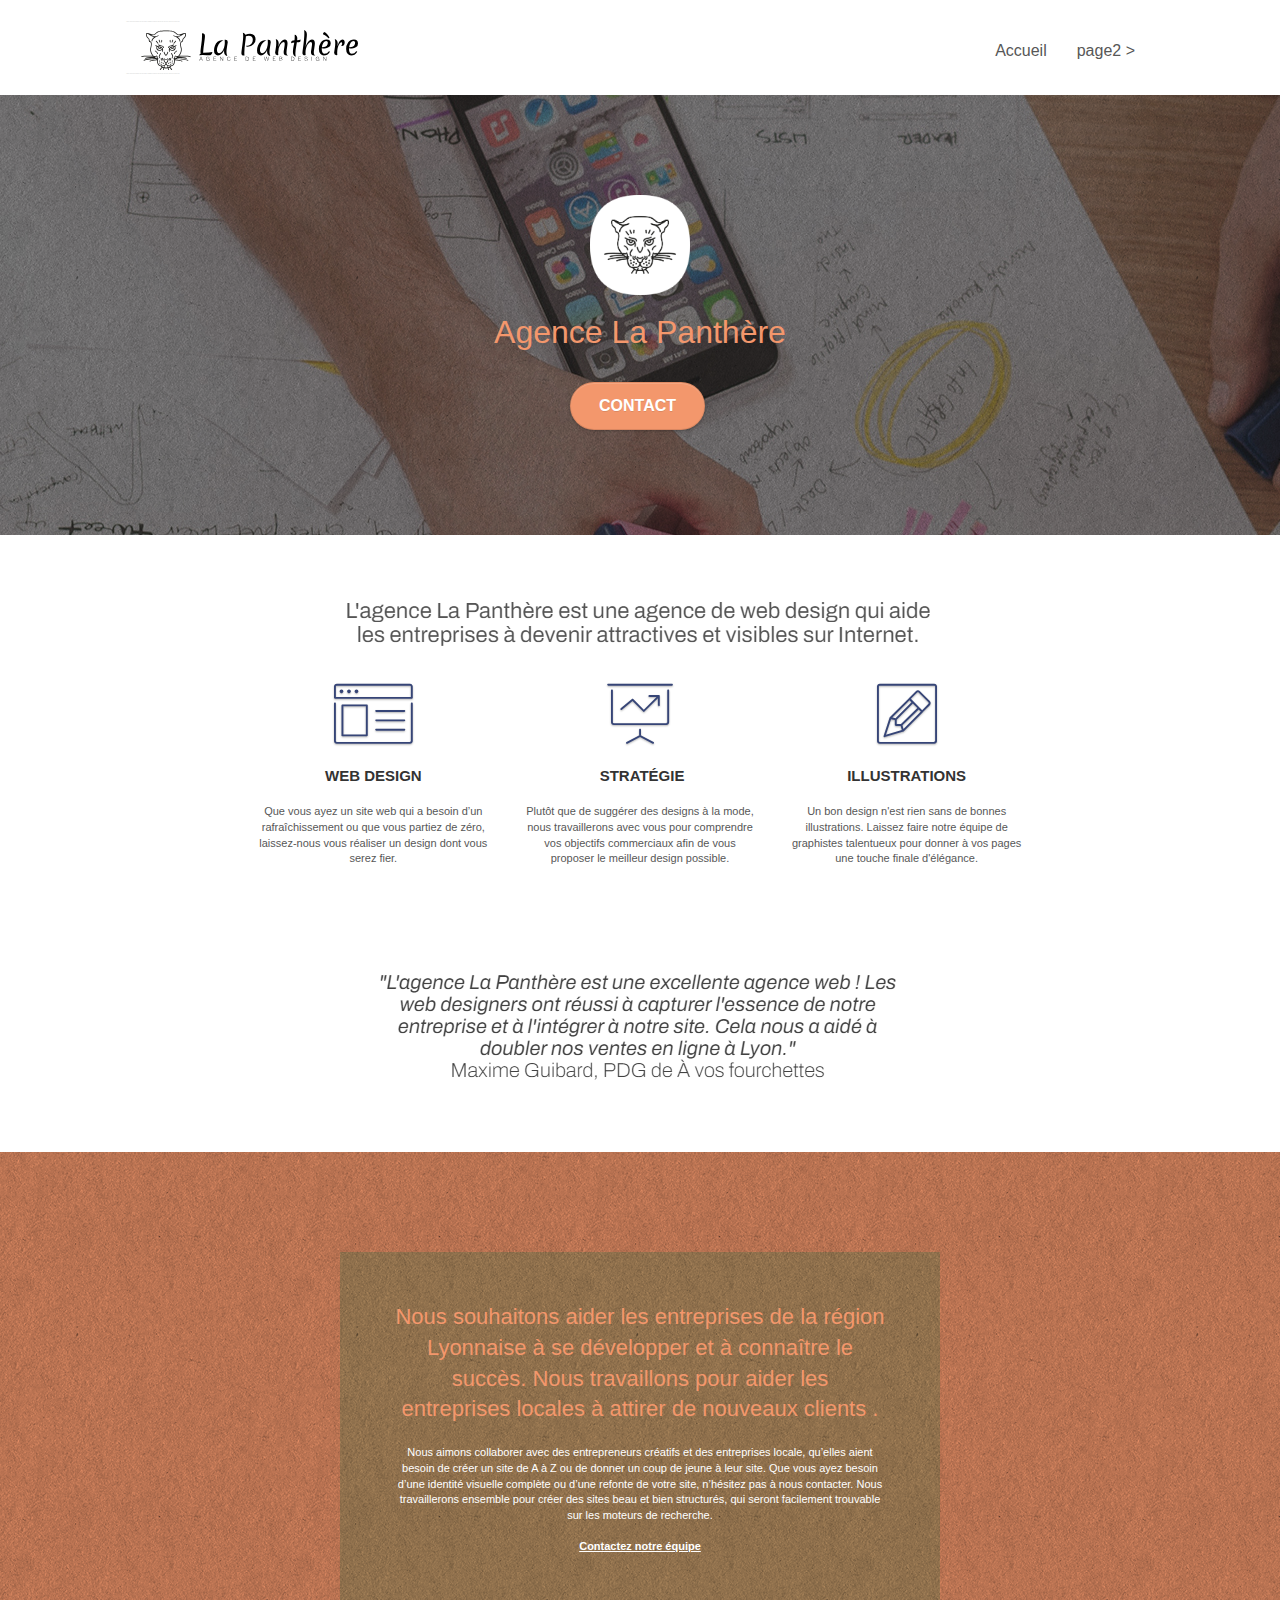
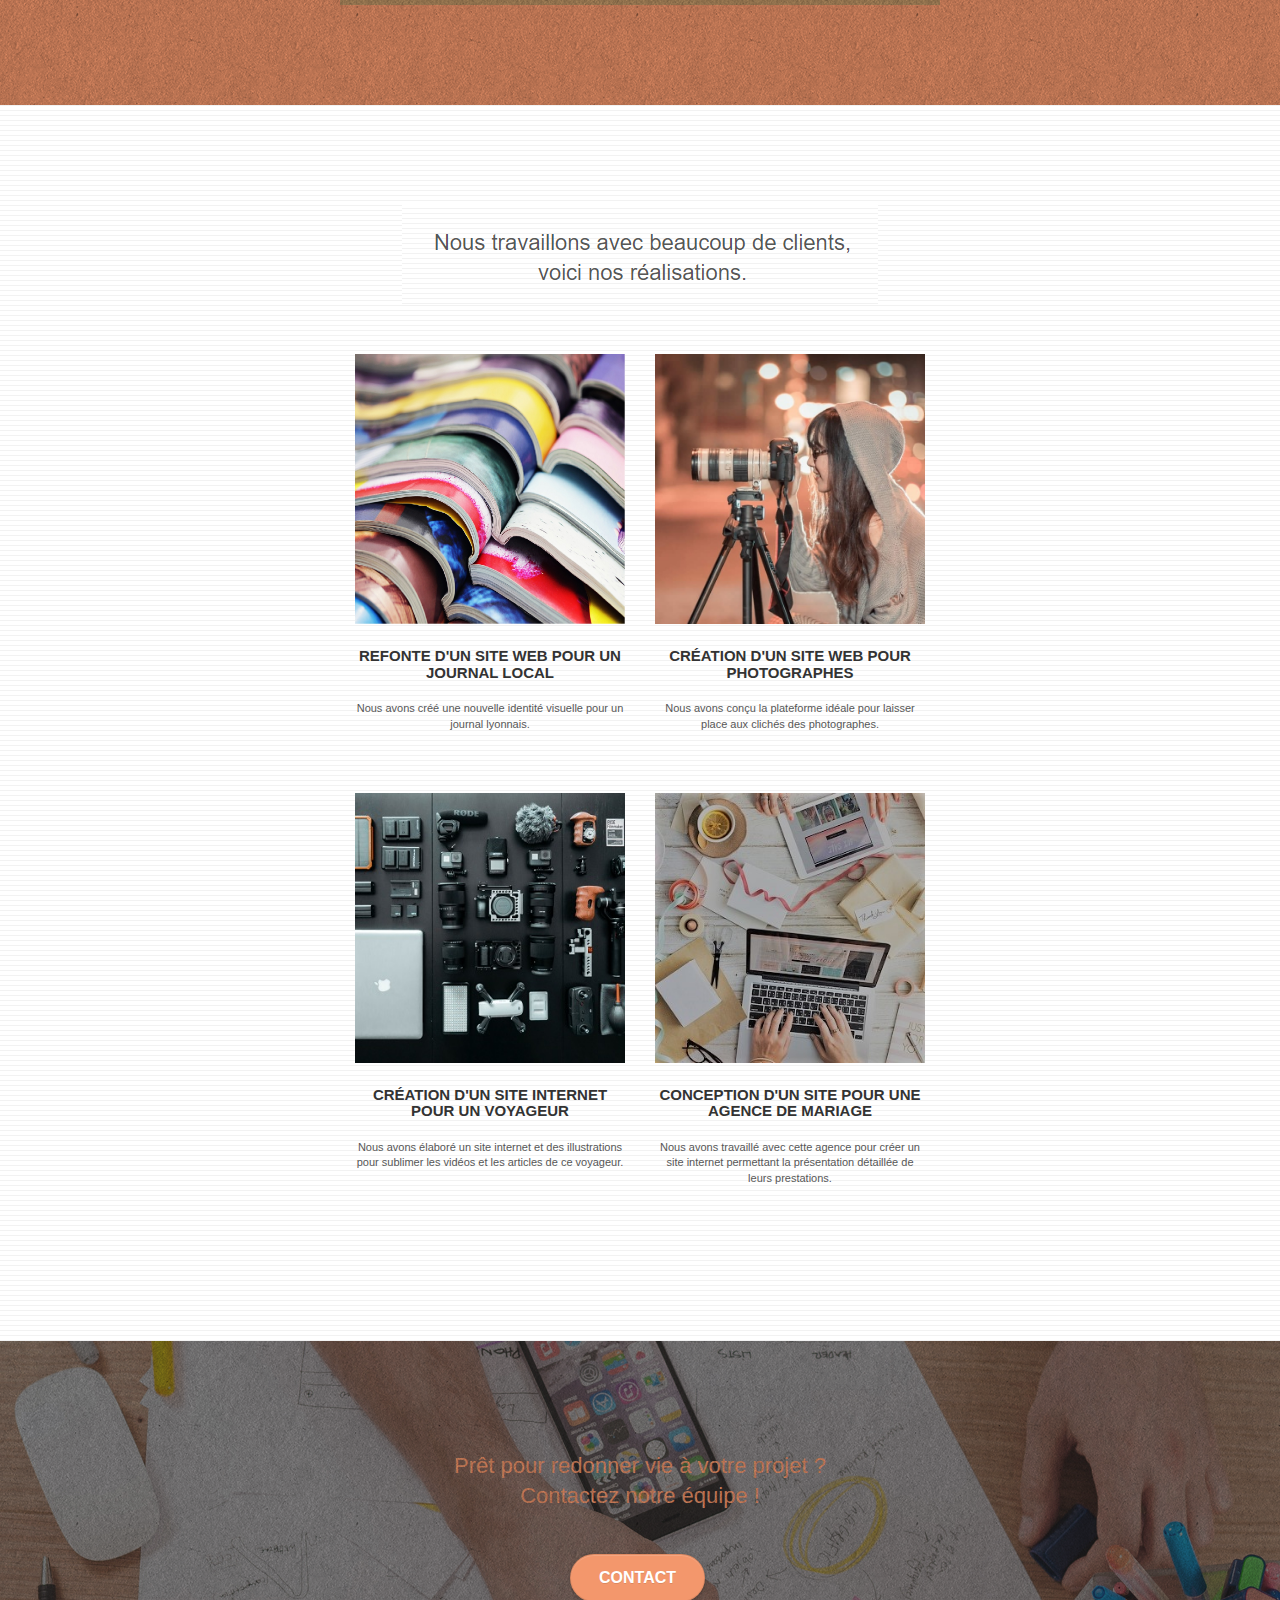
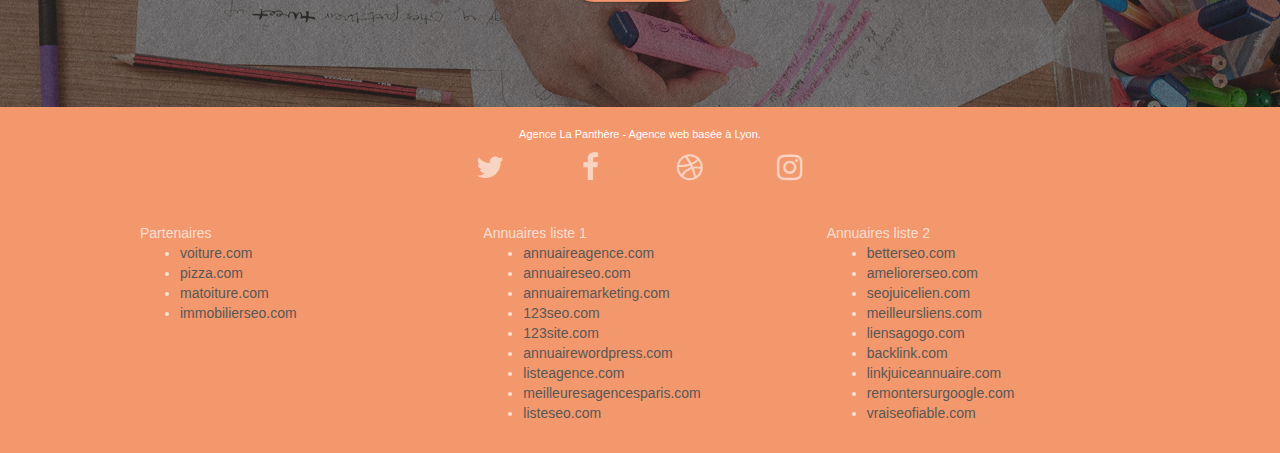
==== index.html @ 08a95d48 "retour_arrière" ====
<!doctype html>
<html lang="Default">
<head>
    <meta charset="utf-8">
    <meta name="keywords" content="seo, google, site web, site internet, agence design paris, agence design, agence design,agence design,agence design,agence design,agence design,agence design,agence design,agence design">
    <meta name="description" content="">
    <meta name="viewport" content="width=device-width, initial-scale=1.0, viewport-fit=cover">
    <link rel="shortcut icon" type="image/png" href="favicon.jpg">
    
	<link rel="stylesheet" type="text/css" href="./css/bootstrap.css">
	<link rel="stylesheet" type="text/css" href="style.css">
	<link rel="stylesheet" type="text/css" href="./css/font-awesome.css">
	<link rel="stylesheet" type="text/css" href="./css/et-line.css">
	
    
	<script src="./js/jquery-2.1.0.js"></script>
	<script src="./js/bootstrap.js"></script>
	<script src="./js/blocs.js"></script>
	<script src="./js/jquery.touchSwipe.js" defer></script>
	<script src="./js/gmaps.js"></script>

    <title>.</title>

    
<!-- Analytics -->
 
<!-- Analytics END -->
    
</head>
<body>
<!-- Principal conteneur -->
<div class="page-container">
    
<!-- bloc-0 -->
<div class="bloc bgc-white l-bloc " id="bloc-0">
	<div class="container bloc-sm">

		<nav class="navbar row">
			<div class="navbar-header">
				<div class="keywords" style="color:#cccccc;font-size:1px;">Agence web à paris, stratégie web, web design, illustrations, design de site web, site web, web, internet, site internet, site</div>
				<a class="navbar-brand" href="index.html"><img src="img/agence-la-panthere-monochrome.svg" alt="paris web design logo agence web meilleure agence" height="40" /></a>
				<div class="keywords" style="color:#cccccc;font-size:1px;">Agence web à paris, stratégie web, web design, illustrations, design de site web, site web, web, internet, site internet, site</div>
				<button id="nav-toggle" type="button" class="ui-navbar-toggle navbar-toggle" data-toggle="collapse" data-target=".navbar-1">
					<span class="sr-only">Toggle navigation</span><span class="icon-bar"></span><span class="icon-bar"></span><span class="icon-bar"></span>
				</button>
			</div>
			<div class="collapse navbar-collapse navbar-1 special-dropdown-nav">
				<ul class="site-navigation nav navbar-nav">
					<li>
						<a href="index.html">Accueil</a>
					</li>
					<li>
					</li>
					<li>
						<a href="page2.html">page2 &gt;</a>
					</li>
				</ul>
			</div>
		</nav>
	</div>
</div>
<!-- bloc-0 END -->

<!-- bloc-1-presentation -->
<div class="bloc bgc-dark-slate-blue bg-banniere d-bloc bg-t-edge bloc-bg-texture texture-paper b-parallax" id="bloc-1-hero">
	<div class="container bloc-lg">
		<div class="row tight-width-whitespace">
			<div class="col-sm-12">
				<img src="img/logo.png" class="center-block image-resize-mode" width="100" alt="Agence La Panthère, agence web paris, création logo paris" />
				<h1 class="text-center hero-bloc-text tc-white ">
					Agence La Panthère
				</h1>
				<div class="text-center">
					<a href="page2.html" class="btn btn-lg btn-clean btn-rd cta-hero btn-atomic-tangerine" id="cta-hero">Contact</a>
				</div>
			</div>
		</div>
	</div>
</div>
<!-- bloc-1-presentation END -->

<!-- bloc-2-services -->
<div class="bloc bgc-white l-bloc" id="bloc-2-services">
	<div class="container bloc-md">
		<div class="row">
			<div class="col-sm-12 text-center">
				<img alt="agence web, agence web paris, web design paris, stratégie web" src="img/title.png" />
			</div>
		</div>
		<div class="row voffset-lg med-width-whitespace">
			<div class="col-sm-4">
				<div class="text-center">
					<span class="et-icon-browser sm-shadow icon-dark-slate-blue icons icon-lg"></span>
				</div>
				<h3 class="mg-md text-center">
					Web design
				</h3>
				<p class="text-center ">
					Que vous ayez un site web qui a besoin d&rsquo;un rafraîchissement ou que vous partiez de zéro, laissez-nous vous réaliser un design dont vous serez fier.
				</p>
			</div>
			<div class="col-sm-4">
				<div class="text-center">
					<span class="et-icon-presentation sm-shadow icon-dark-slate-blue icons icon-lg"></span>
				</div>
				<h3 class="mg-md text-center">
					&nbsp;Stratégie
				</h3>
				<p class="text-center ">
					Plutôt que de suggérer des designs à la mode, nous travaillerons avec vous pour comprendre vos objectifs commerciaux afin de vous proposer le meilleur design possible.<br>
				</p>
			</div>
			<div class="col-sm-4">
				<div class="text-center">
					<span class="et-icon-edit sm-shadow icon-dark-slate-blue icons icon-lg"></span>
				</div>
				<h3 class="mg-md text-center">
					Illustrations
				</h3>
				<p class="text-center ">
					Un bon design n'est rien sans de bonnes illustrations. Laissez faire notre équipe de graphistes talentueux pour donner à vos pages une touche finale d'élégance.
				</p>
			</div>
		</div>
		<div class="row voffset-lg voffset">
			<div class="col-xs-12 col-md-8 col-md-offset-2 text-center">
				<img alt="agence web, agence web paris, web design paris, stratégie web" src="img/citation.png" />

			</div>
		</div>
	</div>
</div>
<!-- bloc-2-services END -->

<!-- bloc-3-what-i-do -->
<div class="bloc tc-white bgc-atomic-tangerine bg-presentation d-bloc bloc-bg-texture texture-paper b-parallax" id="bloc-3-what-i-do">
	<div class="container bloc-lg">
		<div class="row tight-width-whitespace black-background">
			<div class="col-sm-12">
				<h2 class="mg-md text-center tc-white">
					Nous souhaitons aider les entreprises de la région Lyonnaise à se développer et à connaître le succès. Nous travaillons pour aider les entreprises locales à attirer de nouveaux clients .<br>
				</h2>
				<p class="text-center white">
					Nous aimons collaborer avec des entrepreneurs créatifs et des entreprises locale, qu’elles aient besoin de créer un site de A à Z ou de donner un coup de jeune à leur site. Que vous ayez besoin d’une identité visuelle complète ou d’une refonte de votre site, n’hésitez pas à nous contacter. Nous travaillerons ensemble pour créer des sites beau et bien structurés, qui seront facilement trouvable sur les moteurs de recherche. <br><br><a class="ltc-white bold-link" href="page2.html">Contactez notre équipe</a><br>
				</p>
			</div>
		</div>
	</div>
</div>
<!-- bloc-3-what-i-do END -->

<!-- bloc-4-portfolio -->
<div class="bloc bgc-white bg-lines-h2-bg bg-repeat l-bloc" id="bloc-4-portfolio">
	<div class="container bloc-lg">
		<div class="row">
			<div class="col-sm-12 text-center">
				<img alt="agence web, agence web paris, web design paris, stratégie web" src="img/title2.png" />
			</div>
		</div>
		<div class="row tight-width-whitespace portfolio-row">
			<div class="col-sm-6">
				<a href="#" data-lightbox="img/1.jpg" data-gallery-id="gallery-1" data-caption="Refonte d'un site web pour un journal local" data-frame="snapshot-lb"><img src="img/1.jpg" alt="paris web design logo agence web meilleure agence et refonte site web journal" class="img-responsive portfolio-thumb" /></a>
				<h3 class="mg-md text-center">
					Refonte d'un site web pour un journal local
				</h3>
				<p class="text-center">
					Nous avons créé une nouvelle identité visuelle pour un journal lyonnais.
				</p>
			</div>
			<div class="col-sm-6">
				<a href="#" data-lightbox="img/2.jpg" data-gallery-id="gallery-1" data-caption="Création d'un site web pour photographes" data-frame="snapshot-lb"><img src="img/2.jpg" class="img-responsive portfolio-thumb" alt="paris web design logo agence web meilleure agence, Création d'un site web pour photographes" /></a>
				<h3 class="mg-md text-center">
					Création d'un site web pour photographes
				</h3>
				<p class="text-center">
					Nous avons conçu la plateforme idéale pour laisser place aux clichés des photographes.
				</p>
			</div>
		</div>
		<div class="row tight-width-whitespace portfolio-row">
			<div class="col-sm-6">
				<a href="#" data-lightbox="img/3.bmp" data-gallery-id="gallery-1" data-caption="Création d'un site internet pour un voyageur" data-frame="snapshot-lb"><img src="img/3.bmp" class="img-responsive portfolio-thumb" alt="paris web design logo agence web meilleure agence, Création d'un site web pour voyageur"/></a>
				<h3 class="mg-md text-center">
					Création d'un site internet pour un voyageur
				</h3>
				<p class="text-center">
					Nous avons élaboré un site internet et des illustrations pour sublimer les vidéos et les articles de ce voyageur.
				</p>
			</div>
			<div class="col-sm-6">
				<a href="#" data-lightbox="img/4.bmp" data-gallery-id="gallery-1" data-caption="Conception d'un site pour une agence de mariage" data-frame="snapshot-lb"><img src="img/4.bmp" class="img-responsive portfolio-thumb" alt="paris web design logo agence web meilleure agence, Création d'un site web pour agence de mariage" /></a>
				<h3 class="mg-md text-center">
					Conception d'un site pour une agence de mariage
				</h3>
				<p class="text-center">
					Nous avons travaillé avec cette agence pour créer un site internet permettant la présentation détaillée de leurs prestations.
				</p>
			</div>
		</div>
	</div>
</div>
<!-- bloc-4-portfolio END -->

<!-- bloc-5-cta -->
<div class="bloc bgc-dark-slate-blue bg-banniere d-bloc bloc-bg-texture texture-paper" id="bloc-5-cta">
	<div class="container bloc-lg">
		<div class="row">
			<h2 class="mg-md text-center tc-white">
				Prêt pour redonner vie à votre projet ?<br>Contactez notre équipe !
			</h2>
			<div class="col-sm-12 text-center">
				<a href="page2.html" class="btn btn-atomic-tangerine btn-clean btn-rd btn-lg cta-hero">Contact</a>
			</div>
		</div>
	</div>
</div>
<!-- bloc-5-cta END -->

<!-- Footer - bloc-8 -->
<div class="bloc bgc-atomic-tangerine d-bloc" id="bloc-8">
	<div class="container bloc-sm">
		<div class="row">
			<div class="col-sm-12">
				<p class="text-center white">
					Agence La Panthère - Agence web basée à Lyon.<br>
				</p>
				<div class="row row-no-gutters social">
					<div class="col-sm-3">
						<div class="text-center">
							<a class="social" href="index.html"><span class="fa fa-twitter icon-md"></span></a>
						</div>
					</div>
					<div class="col-sm-3">
						<div class="text-center">
							<a class="social" href="index.html"><span class="fa fa-facebook icon-md"></span></a>
						</div>
					</div>
					<div class="col-sm-3">
						<div class="text-center">
							<a class="social" href="index.html"><span class="fa fa-dribbble icon-md"></span></a>
						</div>
					</div>
					<div class="col-sm-3">
						<div class="text-center">
							<a class="social" href="index.html"><span class="fa fa-instagram icon-md"></span></a>
						</div>
					</div>
					<div class="keywords" style="color:#F3976C;">Agence web à paris, stratégie web, web design, illustrations, design de site web, site web, web, internet, site internet, site</div>
				</div>
				<div class="row">
					<div class="col-sm-4">
						Partenaires
							<ul>
								<li><a href="voiture.com">voiture.com</a></li>
								<li><a href="pizza.com">pizza.com</a></li>
								<li><a href="matoiture.com">matoiture.com</a></li>
								<li><a href="immobilierseo.com">immobilierseo.com</a></li>
							</ul>		
					</div>
					<div class="col-sm-4">
						Annuaires liste 1
						<ul>
							<li><a href="annuaireagence.com">annuaireagence.com</a></li>
							<li><a href="annuaireseo.com">annuaireseo.com</a></li>
							<li><a href="annuairemarketing.com">annuairemarketing.com</a></li>
							<li><a href="123seoture.com">123seo.com</a></li>
							<li><a href="123site.com">123site.com</a></li>
							<li><a href="annuairewordpress.com">annuairewordpress.com</a></li>
							<li><a href="listeagence.com">listeagence.com</a></li>
							<li><a href="meilleuresagencesparis.com">meilleuresagencesparis.com</a></li>
							<li><a href="listeseo.com">listeseo.com</a></li>
						</ul>
					</div>
					<div class="col-sm-4">
						Annuaires liste 2
						<ul>
							<li><a href="betterseo.com">betterseo.com</a></li>
							<li><a href="ameliorerseo.com">ameliorerseo.com</a></li>
							<li><a href="seojuicelien.com">seojuicelien.com</a></li>
							<li><a href="meilleursliens.com">meilleursliens.com</a></li>
							<li><a href="liensagogo.com">liensagogo.com</a></li>
							<li><a href="backlink.com">backlink.com</a></li>
							<li><a href="linkjuiceannuaire.com">linkjuiceannuaire.com</a></li>
							<li><a href="remontersurgoogle.com">remontersurgoogle.com</a></li>
							<li><a href="vraiseofiable.com">vraiseofiable.com</a></li>
						</ul>
					</div>
				</div>
			</div>
		</div>
	</div>
</div>
<!-- Footer - bloc-8 END -->

</div>
<!-- Principal conteneur END -->
    

</body>
</html>
---- style.css ----
body {
    margin: 0;
    padding: 0;
    background: #FFF;
    overflow-x: hidden;
    -webkit-font-smoothing: antialiased;
    -moz-osx-font-smoothing: grayscale;
}

a,
button {
    transition: all .3s ease-in-out;
    outline: none!important;
}

a:hover {
    text-decoration: none;
    cursor: pointer;
}

#page-loading-blocs-notifaction {
    position: fixed;
    top: 0;
    bottom: 0;
    width: 100%;
    z-index: 100000;
    background: #FFFFFF url("img/pageload-spinner.gif") no-repeat center center;
}

.bloc {
    width: 100%;
    clear: both;
    background: 50% 50% no-repeat;
    padding: 0 50px;
    -webkit-background-size: cover;
    -moz-background-size: cover;
    -o-background-size: cover;
    background-size: cover;
    position: relative;
}

.bloc .container {
    padding-left: 0;
    padding-right: 0;
}

.bloc-lg {
    padding: 100px 50px;
}

.bloc-md {
    padding: 50px;
}

.bloc-sm {
    padding: 20px 50px;
}

.bg-center,
.bg-l-edge,
.bg-r-edge,
.bg-t-edge,
.bg-b-edge,
.bg-tl-edge,
.bg-bl-edge,
.bg-tr-edge,
.bg-br-edge,
.bg-repeat {
    -webkit-background-size: auto!important;
    -moz-background-size: auto!important;
    -o-background-size: auto!important;
    background-size: auto!important;
}

.bg-repeat {
    background: repeat;
}

.bg-t-edge {
    background: top no-repeat;
}

.bloc-bg-texture::before {
    content: "";
    background-size: 2px 2px;
    position: absolute;
    top: 0;
    bottom: 0;
    left: 0;
    right: 0;
}

.texture-paper::before {
    background: url("img/texture-paper.png");
    background-size: 280px 280px;
}

.b-parallax {
    background-attachment: fixed;
}

.d-bloc {
    color: rgba(255, 255, 255, .7);
}

.d-bloc button:hover {
    color: rgba(255, 255, 255, .9);
}

.d-bloc .icon-round,
.d-bloc .icon-square,
.d-bloc .icon-rounded,
.d-bloc .icon-semi-rounded-a,
.d-bloc .icon-semi-rounded-b {
    border-color: rgba(255, 255, 255, .9);
}

.d-bloc .divider-h span {
    border-color: rgba(255, 255, 255, .2);
}

.d-bloc .a-btn,
.d-bloc .navbar a,
.d-bloc .navbar-brand,
.d-bloc a .icon-sm,
.d-bloc a .icon-md,
.d-bloc a .icon-lg,
.d-bloc a .icon-xl,
.d-bloc h1 a,
.d-bloc h2 a,
.d-bloc h3 a,
.d-bloc h4 a,
.d-bloc h5 a,
.d-bloc h6 a,
.d-bloc p a {
    color: rgba(255, 255, 255, .6);
}

.d-bloc .a-btn:hover,
.d-bloc .navbar a:hover,
.d-bloc .navbar-brand:hover,
.d-bloc a:hover .icon-sm,
.d-bloc a:hover .icon-md,
.d-bloc a:hover .icon-lg,
.d-bloc a:hover .icon-xl,
.d-bloc h1 a:hover,
.d-bloc h2 a:hover,
.d-bloc h3 a:hover,
.d-bloc h4 a:hover,
.d-bloc h5 a:hover,
.d-bloc h6 a:hover,
.d-bloc p a:hover {
    color: rgba(255, 255, 255, 1);
}

.d-bloc .navbar-toggle .icon-bar {
    background: rgba(255, 255, 255, 1);
}

.d-bloc .btn-wire,
.d-bloc .btn-wire:hover {
    color: rgba(255, 255, 255, 1);
    border-color: rgba(255, 255, 255, 1);
}

.d-bloc .panel {
    color: rgba(0, 0, 0, .5);
}

.d-bloc .panel button:hover {
    color: rgba(0, 0, 0, .7);
}

.d-bloc .panel icon {
    border-color: rgba(0, 0, 0, .7);
}

.d-bloc .panel .divider-h span {
    border-color: rgba(0, 0, 0, .1);
}

.d-bloc .panel .a-btn {
    color: rgba(0, 0, 0, .6);
}

.d-bloc .panel .a-btn:hover {
    color: rgba(0, 0, 0, 1);
}

.d-bloc .panel .btn-wire,
.d-bloc .panel .btn-wire:hover {
    color: rgba(0, 0, 0, .7);
    border-color: rgba(0, 0, 0, .3);
}

.d-bloc .panel,
.l-bloc {
    color: rgba(0, 0, 0, .5);
}

.d-bloc .panel button:hover,
.l-bloc button:hover {
    color: rgba(0, 0, 0, .7);
}

.l-bloc .icon-round,
.l-bloc .icon-square,
.l-bloc .icon-rounded,
.l-bloc .icon-semi-rounded-a,
.l-bloc .icon-semi-rounded-b {
    border-color: rgba(0, 0, 0, .7);
}

.d-bloc .panel .divider-h span,
.l-bloc .divider-h span {
    border-color: rgba(0, 0, 0, .1);
}

.d-bloc .panel .a-btn,
.l-bloc .a-btn,
.l-bloc .navbar a,
.l-bloc .navbar-brand,
.l-bloc a .icon-sm,
.l-bloc a .icon-md,
.l-bloc a .icon-lg,
.l-bloc a .icon-xl,
.l-bloc h1 a,
.l-bloc h2 a,
.l-bloc h3 a,
.l-bloc h4 a,
.l-bloc h5 a,
.l-bloc h6 a,
.l-bloc p a {
    color: rgba(0, 0, 0, .6);
}

.d-bloc .panel .a-btn:hover,
.l-bloc .a-btn:hover,
.l-bloc .navbar a:hover,
.l-bloc .navbar-brand:hover,
.l-bloc a:hover .icon-sm,
.l-bloc a:hover .icon-md,
.l-bloc a:hover .icon-lg,
.l-bloc a:hover .icon-xl,
.l-bloc h1 a:hover,
.l-bloc h2 a:hover,
.l-bloc h3 a:hover,
.l-bloc h4 a:hover,
.l-bloc h5 a:hover,
.l-bloc h6 a:hover,
.l-bloc p a:hover {
    color: rgba(0, 0, 0, 1);
}

.l-bloc .navbar-toggle .icon-bar {
    color: rgba(0, 0, 0, .6);
}

.d-bloc .panel .btn-wire,
.d-bloc .panel .btn-wire:hover,
.l-bloc .btn-wire,
.l-bloc .btn-wire:hover {
    color: rgba(0, 0, 0, .7);
    border-color: rgba(0, 0, 0, .3);
}

.voffset {
    margin-top: 30px;
}

.voffset-lg {
    margin-top: 80px;
}

.row-no-gutters {
    margin-right: 0;
    margin-left: 0;
}

.row.row-no-gutters > [class^="col-"],
.row.row-no-gutters > [class*=" col-"] {
    padding-right: 0;
    padding-left: 0;
}

#bloc-1-hero h1 {
    font-size: 32px;
}

.navbar {
    margin-bottom: 0;
    z-index: 1;
}

.navbar-brand {
    height: auto;
    padding: 3px 15px;
    font-size: 25px;
    font-weight: normal;
    font-weight: 600;
    line-height: 44px;
}

.navbar-brand img {
    max-height: 200px;
    margin: 0 5px 0 0;
    display: inline;
}

.navbar-brand img[src$=svg] {
    min-width: 100px;
}

.nav-center .navbar-brand img {
    margin: 0;
}

.navbar .nav {
    padding-top: 2px;
    margin-right: -16px;
    float: right;
    z-index: 1;
}

.nav > li {
    float: left;
    margin-top: 4px;
    font-size: 16px;
}

.navbar-nav .open .dropdown-menu > li > a {
    text-align: inherit;
}

.nav > li a:hover,
.nav > li a:focus {
    background: transparent;
}

.navbar-toggle {
    margin: 10px 10px 0 0;
    border: 0px;
}

.navbar-toggle:hover {
    background: transparent!important;
}

.navbar-toggle .icon-bar {
    background-color: rgba(0, 0, 0, .5);
    width: 26px;
}

.nav-invert .navbar .nav {
    float: left;
}

.nav-invert .navbar-header,
.nav-invert .navbar-brand {
    float: right;
    position: relative;
    z-index: 2;
}

@media (min-width: 768px) {
    .site-navigation {
        position: absolute;
        top: 50%;
        right: 20px;
        transform: translate(0, -50%);
        -webkit-transform: translateY(-50%);
    }
    .nav > li .dropdown-menu a,
    .nav > li .dropdown-menu a:hover {
        color: #484848;
    }
    .nav-invert .site-navigation {
        left: 0;
        right: 0;
    }
    .nav-center {
        text-align: center;
    }
    .nav-center .navbar-header {
        width: 100%;
    }
    .nav-center .navbar-header,
    .nav-center .navbar-brand,
    .nav-center .nav > li {
        float: none;
        display: inline-block;
    }
    .nav-center .site-navigation {
        position: relative;
        width: 100%;
        right: 0;
        margin-right: 0px;
        margin-top: 20px;
    }
    .nav-center.mini-nav .navbar-toggle {
        float: none;
        margin: 10px auto 0;
    }
}

.nav > li > .dropdown a {
    background: none!important;
    display: block;
    padding: 14px 15px;
}

nav .caret {
    margin: 0 5px;
}

.dropdown-menu .dropdown-menu {
    top: -8px;
    left: 100%;
}

.dropdown-menu .dropmenu-flow-right {
    top: 100%;
    left: 0;
    margin-left: -1px;
    border-top-left-radius: 0;
    border-top-right-radius: 0;
}

.dropdown-menu .dropdown span {
    border: 4px solid black;
    border-top-color: transparent;
    border-right-color: transparent;
    border-bottom-color: transparent;
    margin: 6px -5px 0 0!important;
    float: right;
}

.mg-md {
    margin-top: 10px;
    margin-bottom: 20px;
}

.mg-lg {
    margin-top: 10px;
    margin-bottom: 40px;
}

.btn {
    margin: 0 5px 5px 0;
}

.btn.pull-right {
    margin: 0 0 5px 5px;
}

.btn-d,
.btn-d:hover,
.btn-d:focus {
    color: #FFF;
    background: rgba(0, 0, 0, .3);
}

button {
    outline: none!important;
}

.btn-rd {
    border-radius: 40px;
}

.btn-clean {
    border: 1px solid rgba(0, 0, 0, .08);
    border-bottom-color: rgba(0, 0, 0, .1);
    text-shadow: 0 1px 0 rgba(0, 0, 1, .1);
    box-shadow: 0 1px 3px rgba(0, 0, 1, .25), inset 0 1px 0 0 rgba(255, 255, 255, .15);
}

.icon-md {
    font-size: 30px!important;
}

.icon-lg {
    font-size: 60px!important;
}

.sm-shadow {
    text-shadow: 0 1px 2px rgba(0, 0, 0, .3);
}

.panel-sq,
.panel-sq .panel-heading,
.panel-sq .panel-footer {
    border-radius: 0;
}

.panel-rd {
    border-radius: 30px;
}

.panel-rd .panel-heading {
    border-radius: 29px 29px 0 0;
}

.panel-rd .panel-footer {
    border-radius: 0 0 29px 29px;
}

.form-control {
    border-color: rgba(0, 0, 0, .1);
    box-shadow: none;
}

.scrollToTop {
    width: 40px;
    height: 40px;
    position: fixed;
    bottom: 20px;
    right: 20px;
    opacity: 0;
    z-index: 500;
    transition: all .3s ease-in-out;
}

.scrollToTop span {
    margin-top: 6px;
}

.showScrollTop {
    font-size: 14px;
    opacity: 1;
}

a[data-lightbox] {
    position: relative;
    display: block;
    text-align: center;
}

a[data-lightbox]:hover::before {
    content: "+";
    font-family: "HelveticaNeue-Light", "Helvetica Neue Light", "Helvetica Neue", Helvetica, Arial;
    font-size: 32px;
    width: 50px;
    height: 50px;
    margin-left: -25px;
    border-radius: 50%;
    background: rgba(0, 0, 0, .6);
    color: #FFF;
    font-weight: 100;
    z-index: 1;
    position: absolute;
    top: 50%;
    transform: translateY(-50%);
    -webkit-transform: translateY(-50%);
}

a[data-lightbox]:hover img {
    opacity: 0.6;
    -webkit-animation-fill-mode: none;
    animation-fill-mode: none;
}

#lightbox-modal {
    display: flex;
    align-items: center;
}

#lightbox-modal .modal-dialog {
    width: 90%;
    max-width: 900px;
    margin: 0 auto 0;
}

#lightbox-modal .modal-dialog img {
    max-height: 90vh;
    margin: 0 auto;
}

.lightbox-caption {
    padding: 20px;
    color: #FFF;
    background: rgba(0, 0, 0, .5);
    position: absolute;
    left: 15px;
    right: 15px;
    bottom: 5px;
}

.close-lightbox {
    color: #FFF;
    font-size: 30px;
    position: absolute;
    top: 20px;
    right: 20px;
    z-index: 20;
    background: rgba(0, 0, 0, .5);
    border: none;
    line-height: 30px;
    padding: 0 9px 5px;
    opacity: 0.3;
}

.close-lightbox:hover,
.next-lightbox:hover,
.prev-lightbox:hover {
    opacity: 1.0;
    color: #FFF;
}

.next-lightbox,
.prev-lightbox {
    font-size: 20px;
    color: rgba(255, 255, 255, .9);
    background: rgba(0, 0, 0, .5);
    transition: all .2s ease-in-out;
    position: absolute;
    top: 45%;
    z-index: 1;
    opacity: 0.4;
}

.next-lightbox {
    padding: 6px 8px 1px 13px;
    right: 25px;
}

.prev-lightbox {
    padding: 6px 13px 1px 10px;
    left: 25px;
}

.snapshot-lb .modal-body {
    padding-bottom: 45px;
}

.snapshot-lb .lightbox-caption {
    padding: 0;
    color: rgba(0, 0, 0, .5);
    background: none;
}

h1,
h2,
h3,
h4,
h5,
h6,
p,
label,
.btn,
a {
    font-family: "helvetica";
    font-weight: 400;
    color: #575757!important;
}

.container {
    max-width: 1000px;
}

.hero-bloc-text {
    font-size: 38px;
}

.hero-bloc-text-sub {
    font-size: 36px;
}

.statement-bloc-text {
    line-height: 26px;
    font-style: italic;
    font-size: 20px;
    text-align: center;
    font-weight: lighter;
    max-width: 520px;
    margin: auto auto auto auto;
}

p {
    font-size: 11px;
}

.tight-width-whitespace {
    max-width: 600px;
    margin: auto auto auto auto;
}

.h1 {
    font-size: 20px;
    font-family: "Open Sans";
}

.cta-hero {
    margin-top: 22px;
    color: #FFFFFF!important;
    text-transform: uppercase;
    padding: 12px 28px 12px 28px;
    font-size: 16px;
    font-weight: 700;
}

.social {
    max-width: 400px;
    margin: auto auto auto auto;
}

h2 {
    font-size: 22px;
    line-height: 1.4em;
}

h3 {
    font-size: 15px;
    text-transform: uppercase;
    font-weight: 700;
    color: #333333!important;
}

.med-width-whitespace {
    max-width: 800px;
    margin: auto auto auto auto;
    box-shadow: 0px 0px 0px #000000;
}

h1 {
    color: #333333!important;
}

h4 {
    color: #333333!important;
}

.icons {
    margin-bottom: 14px;
    margin-top: 24px;
}

.white {
    color: #FFFFFF!important;
}

.portfolio-thumb {
    margin-bottom: 24px;
}

.portfolio-row {
    margin-bottom: 44px;
    margin-top: 50px;
}

.avatar {
    box-shadow: 0px 4px 9px rgba(0, 0, 0, 0.3);
}

.black-background {
    background-color: rgba(165, 147, 99, 0.7);
    padding: 40px 40px 40px 40px;
}

.bold-link {
    font-weight: 900;
    text-decoration: underline!important;
}

.bgc-white {
    background-color: #FFFFFF;
}

.bgc-dark-slate-blue {
    background-color: #364577;
}

.bgc-atomic-tangerine {
    background-color: #F3976C;
}

.tc-white {
    color: #F3976C!important;
}

.btn-atomic-tangerine {
    background: #F3976C;
    color: #FFFFFF!important;
}

.btn-atomic-tangerine:hover {
    background: #c27956!important;
    color: #FFFFFF!important;
}

.ltc-white {
    color: #FFFFFF!important;
}

.ltc-white:hover {
    color: #cccccc!important;
}

.ltc-atomic-tangerine {
    color: #F3976C!important;
}

.ltc-atomic-tangerine:hover {
    color: #c27956!important;
}

.icon-dark-slate-blue {
    color: #364577!important;
    border-color: #364577!important;
}

.bg-dots-bg {
    background-image: url("img/dots-bg.png");
}

.bg-lines-h2-bg {
    background-image: url("img/lines-h2-bg.png");
}

.bg-banniere {
    background-image: url("img/agence-la-panthere.jpg");
}

.bg-presentation {
    background-image: url("img/image-de-presentation.bmp");
}

@media (max-width: 1024px) {
    .bloc {
        padding-left: 20px;
        padding-right: 20px;
    }
    .bloc.full-width-bloc,
    .bloc-tile-2.full-width-bloc .container,
    .bloc-tile-3.full-width-bloc .container,
    .bloc-tile-4.full-width-bloc .container {
        padding-left: 0;
        padding-right: 0;
    }
}

@media (max-width: 992px) and (min-width: 768px) {
    .navbar .nav {
        max-width: 80%
    }
    .nav-center.navbar .nav {
        max-width: 100%
    }
}

@media only screen and (min-device-width: 768px) and (max-device-width: 1024px) and (orientation: landscape) {
    .b-parallax {
        background-attachment: scroll;
    }
}

@media only screen and (min-device-width: 1024px) and (max-device-width: 1366px) and (-webkit-min-device-pixel-ratio: 1.5) {
    .b-parallax {
        background-attachment: scroll;
    }
}

@media (max-width: 991px) {
    .container {
        width: 100%;
    }
    .b-parallax {
        background-attachment: scroll;
    }
    .page-container,
    #hero-bloc {
        overflow-x: hidden;
        position: relative;
    }
    .bloc {
        padding-left: constant(safe-area-inset-left);
        padding-right: constant(safe-area-inset-right);
    }
    .bloc-group,
    .bloc-group .bloc {
        display: block;
        width: 100%;
    }
    .bloc-fill-screen .fill-bloc-top-edge,
    .bloc-fill-screen .fill-bloc-bottom-edge {
        padding: 0 20px;
        padding-left: constant(safe-area-inset-left);
        padding-right: constant(safe-area-inset-right);
    }
}

@media (max-width: 767px) {
    .page-container {
        overflow-x: hidden;
        position: relative;
    }
    h1,
    h2,
    h3,
    h4,
    h5,
    h6,
    p,
    #disqus_thread {
        padding-left: 10px!important;
        padding-right: 10px!important;
    }
    .b-parallax {
        background-attachment: scroll;
    }
    .navbar .nav {
        padding-top: 0;
        border-top: 1px solid rgba(0, 0, 0, .2);
        float: none!important;
    }
    .navbar.row {
        margin-left: 0;
        margin-right: 0;
    }
    .site-navigation {
        position: inherit;
        transform: none;
        -webkit-transform: none;
        -ms-transform: none;
    }
    .nav > li {
        margin-top: 0;
        border-bottom: 1px solid rgba(0, 0, 0, .1);
        background: rgba(0, 0, 0, .05);
        text-align: left;
        padding-left: 15px;
        width: 100%;
    }
    .nav > li:hover {
        background: rgba(0, 0, 0, .08);
    }
    .dropdown .dropdown a .caret {
        float: none;
        margin: 5px 0 0 10px!important;
        border: 4px solid black;
        border-bottom-color: transparent;
        border-right-color: transparent;
        border-left-color: transparent;
    }
    #hero-bloc .navbar .nav {
        background: rgba(0, 0, 0, .8);
    }
    #hero-bloc .navbar .nav a {
        color: rgba(255, 255, 255, .6);
    }
    .hero {
        padding: 50px 0;
    }
    .hero-nav {
        left: -1px;
        right: -1px;
    }
    .navbar-collapse {
        padding: 0;
        overflow-x: hidden;
        -webkit-box-shadow: none;
        box-shadow: none;
    }
    .navbar-brand img {
        max-height: 40px;
        width: auto;
    }
    .nav-invert .navbar-header {
        float: none;
        width: 100%;
    }
    .nav-invert .navbar-toggle {
        float: left;
        margin-left: 10px;
    }
    .bloc {
        padding-left: 0;
        padding-right: 0;
    }
    .bloc-xxl,
    .bloc-xl,
    .bloc-lg {
        padding: 40px 0;
    }
    .bloc-sm,
    .bloc-md {
        padding-left: 0;
        padding-right: 0;
    }
    .bloc-tile-2 .container,
    .bloc-tile-3 .container,
    .bloc-tile-4 .container,
    .bloc-fill-screen .fill-bloc-top-edge,
    .bloc-fill-screen .fill-bloc-bottom-edge {
        padding-left: 0;
        padding-right: 0;
    }
    .a-block {
        padding: 0 10px;
    }
    .btn-dwn {
        display: none;
    }
    .voffset {
        margin-top: 5px;
    }
    .voffset-md {
        margin-top: 20px;
    }
    .voffset-lg {
        margin-top: 30px;
    }
    form {
        padding: 5px;
    }
    .close-lightbox {
        display: inline-block;
    }
    .blocsapp-device-iphone5 {
        background-size: 216px 425px;
        padding-top: 60px;
        width: 216px;
        height: 425px;
    }
    .blocsapp-device-iphone5 img {
        width: 180px;
        height: 320px;
    }
}

@media (max-width: 400px) {
    .bloc {
        padding-left: 0;
        padding-right: 0;
    }
}

@media (max-width: 767px) {
    .bloc-mob-center-text {
        text-align: center;
    }
}
---- css/et-line.css ----
@font-face {
    font-family: et-line;
    src: url(../fonts/et-line.eot);
    src: url(../fonts/et-line.eot?#iefix) format('embedded-opentype'), url(../fonts/et-line.woff) format('woff'), url(../fonts/et-line.ttf) format('truetype'), url(../fonts/et-line.svg#et-line) format('svg');
    font-weight: 400;
    font-style: normal
}

.et-icon-adjustments,
.et-icon-alarmclock,
.et-icon-anchor,
.et-icon-aperture,
.et-icon-attachment,
.et-icon-bargraph,
.et-icon-basket,
.et-icon-beaker,
.et-icon-bike,
.et-icon-book-open,
.et-icon-briefcase,
.et-icon-browser,
.et-icon-calendar,
.et-icon-camera,
.et-icon-caution,
.et-icon-chat,
.et-icon-circle-compass,
.et-icon-clipboard,
.et-icon-clock,
.et-icon-cloud,
.et-icon-compass,
.et-icon-desktop,
.et-icon-dial,
.et-icon-document,
.et-icon-documents,
.et-icon-download,
.et-icon-dribbble,
.et-icon-edit,
.et-icon-envelope,
.et-icon-expand,
.et-icon-facebook,
.et-icon-flag,
.et-icon-focus,
.et-icon-gears,
.et-icon-genius,
.et-icon-gift,
.et-icon-global,
.et-icon-globe,
.et-icon-googleplus,
.et-icon-grid,
.et-icon-happy,
.et-icon-hazardous,
.et-icon-heart,
.et-icon-hotairballoon,
.et-icon-hourglass,
.et-icon-key,
.et-icon-laptop,
.et-icon-layers,
.et-icon-lifesaver,
.et-icon-lightbulb,
.et-icon-linegraph,
.et-icon-linkedin,
.et-icon-lock,
.et-icon-magnifying-glass,
.et-icon-map,
.et-icon-map-pin,
.et-icon-megaphone,
.et-icon-mic,
.et-icon-mobile,
.et-icon-newspaper,
.et-icon-notebook,
.et-icon-paintbrush,
.et-icon-paperclip,
.et-icon-pencil,
.et-icon-phone,
.et-icon-picture,
.et-icon-pictures,
.et-icon-piechart,
.et-icon-presentation,
.et-icon-pricetags,
.et-icon-printer,
.et-icon-profile-female,
.et-icon-profile-male,
.et-icon-puzzle,
.et-icon-quote,
.et-icon-recycle,
.et-icon-refresh,
.et-icon-ribbon,
.et-icon-rss,
.et-icon-sad,
.et-icon-scissors,
.et-icon-scope,
.et-icon-search,
.et-icon-shield,
.et-icon-speedometer,
.et-icon-strategy,
.et-icon-streetsign,
.et-icon-tablet,
.et-icon-target,
.et-icon-telescope,
.et-icon-toolbox,
.et-icon-tools,
.et-icon-tools-2,
.et-icon-trophy,
.et-icon-tumblr,
.et-icon-twitter,
.et-icon-upload,
.et-icon-video,
.et-icon-wallet,
.et-icon-wine {
    font-family: et-line;
    speak: none;
    font-style: normal;
    font-weight: 400;
    font-variant: normal;
    text-transform: none;
    line-height: 1;
    -webkit-font-smoothing: antialiased;
    -moz-osx-font-smoothing: grayscale;
    display: inline-block
}

.et-icon-mobile:before {
    content: "\e000"
}

.et-icon-laptop:before {
    content: "\e001"
}

.et-icon-desktop:before {
    content: "\e002"
}

.et-icon-tablet:before {
    content: "\e003"
}

.et-icon-phone:before {
    content: "\e004"
}

.et-icon-document:before {
    content: "\e005"
}

.et-icon-documents:before {
    content: "\e006"
}

.et-icon-search:before {
    content: "\e007"
}

.et-icon-clipboard:before {
    content: "\e008"
}

.et-icon-newspaper:before {
    content: "\e009"
}

.et-icon-notebook:before {
    content: "\e00a"
}

.et-icon-book-open:before {
    content: "\e00b"
}

.et-icon-browser:before {
    content: "\e00c"
}

.et-icon-calendar:before {
    content: "\e00d"
}

.et-icon-presentation:before {
    content: "\e00e"
}

.et-icon-picture:before {
    content: "\e00f"
}

.et-icon-pictures:before {
    content: "\e010"
}

.et-icon-video:before {
    content: "\e011"
}

.et-icon-camera:before {
    content: "\e012"
}

.et-icon-printer:before {
    content: "\e013"
}

.et-icon-toolbox:before {
    content: "\e014"
}

.et-icon-briefcase:before {
    content: "\e015"
}

.et-icon-wallet:before {
    content: "\e016"
}

.et-icon-gift:before {
    content: "\e017"
}

.et-icon-bargraph:before {
    content: "\e018"
}

.et-icon-grid:before {
    content: "\e019"
}

.et-icon-expand:before {
    content: "\e01a"
}

.et-icon-focus:before {
    content: "\e01b"
}

.et-icon-edit:before {
    content: "\e01c"
}

.et-icon-adjustments:before {
    content: "\e01d"
}

.et-icon-ribbon:before {
    content: "\e01e"
}

.et-icon-hourglass:before {
    content: "\e01f"
}

.et-icon-lock:before {
    content: "\e020"
}

.et-icon-megaphone:before {
    content: "\e021"
}

.et-icon-shield:before {
    content: "\e022"
}

.et-icon-trophy:before {
    content: "\e023"
}

.et-icon-flag:before {
    content: "\e024"
}

.et-icon-map:before {
    content: "\e025"
}

.et-icon-puzzle:before {
    content: "\e026"
}

.et-icon-basket:before {
    content: "\e027"
}

.et-icon-envelope:before {
    content: "\e028"
}

.et-icon-streetsign:before {
    content: "\e029"
}

.et-icon-telescope:before {
    content: "\e02a"
}

.et-icon-gears:before {
    content: "\e02b"
}

.et-icon-key:before {
    content: "\e02c"
}

.et-icon-paperclip:before {
    content: "\e02d"
}

.et-icon-attachment:before {
    content: "\e02e"
}

.et-icon-pricetags:before {
    content: "\e02f"
}

.et-icon-lightbulb:before {
    content: "\e030"
}

.et-icon-layers:before {
    content: "\e031"
}

.et-icon-pencil:before {
    content: "\e032"
}

.et-icon-tools:before {
    content: "\e033"
}

.et-icon-tools-2:before {
    content: "\e034"
}

.et-icon-scissors:before {
    content: "\e035"
}

.et-icon-paintbrush:before {
    content: "\e036"
}

.et-icon-magnifying-glass:before {
    content: "\e037"
}

.et-icon-circle-compass:before {
    content: "\e038"
}

.et-icon-linegraph:before {
    content: "\e039"
}

.et-icon-mic:before {
    content: "\e03a"
}

.et-icon-strategy:before {
    content: "\e03b"
}

.et-icon-beaker:before {
    content: "\e03c"
}

.et-icon-caution:before {
    content: "\e03d"
}

.et-icon-recycle:before {
    content: "\e03e"
}

.et-icon-anchor:before {
    content: "\e03f"
}

.et-icon-profile-male:before {
    content: "\e040"
}

.et-icon-profile-female:before {
    content: "\e041"
}

.et-icon-bike:before {
    content: "\e042"
}

.et-icon-wine:before {
    content: "\e043"
}

.et-icon-hotairballoon:before {
    content: "\e044"
}

.et-icon-globe:before {
    content: "\e045"
}

.et-icon-genius:before {
    content: "\e046"
}

.et-icon-map-pin:before {
    content: "\e047"
}

.et-icon-dial:before {
    content: "\e048"
}

.et-icon-chat:before {
    content: "\e049"
}

.et-icon-heart:before {
    content: "\e04a"
}

.et-icon-cloud:before {
    content: "\e04b"
}

.et-icon-upload:before {
    content: "\e04c"
}

.et-icon-download:before {
    content: "\e04d"
}

.et-icon-target:before {
    content: "\e04e"
}

.et-icon-hazardous:before {
    content: "\e04f"
}

.et-icon-piechart:before {
    content: "\e050"
}

.et-icon-speedometer:before {
    content: "\e051"
}

.et-icon-global:before {
    content: "\e052"
}

.et-icon-compass:before {
    content: "\e053"
}

.et-icon-lifesaver:before {
    content: "\e054"
}

.et-icon-clock:before {
    content: "\e055"
}

.et-icon-aperture:before {
    content: "\e056"
}

.et-icon-quote:before {
    content: "\e057"
}

.et-icon-scope:before {
    content: "\e058"
}

.et-icon-alarmclock:before {
    content: "\e059"
}

.et-icon-refresh:before {
    content: "\e05a"
}

.et-icon-happy:before {
    content: "\e05b"
}

.et-icon-sad:before {
    content: "\e05c"
}

.et-icon-facebook:before {
    content: "\e05d"
}

.et-icon-twitter:before {
    content: "\e05e"
}

.et-icon-googleplus:before {
    content: "\e05f"
}

.et-icon-rss:before {
    content: "\e060"
}

.et-icon-tumblr:before {
    content: "\e061"
}

.et-icon-linkedin:before {
    content: "\e062"
}

.et-icon-dribbble:before {
    content: "\e063"
}
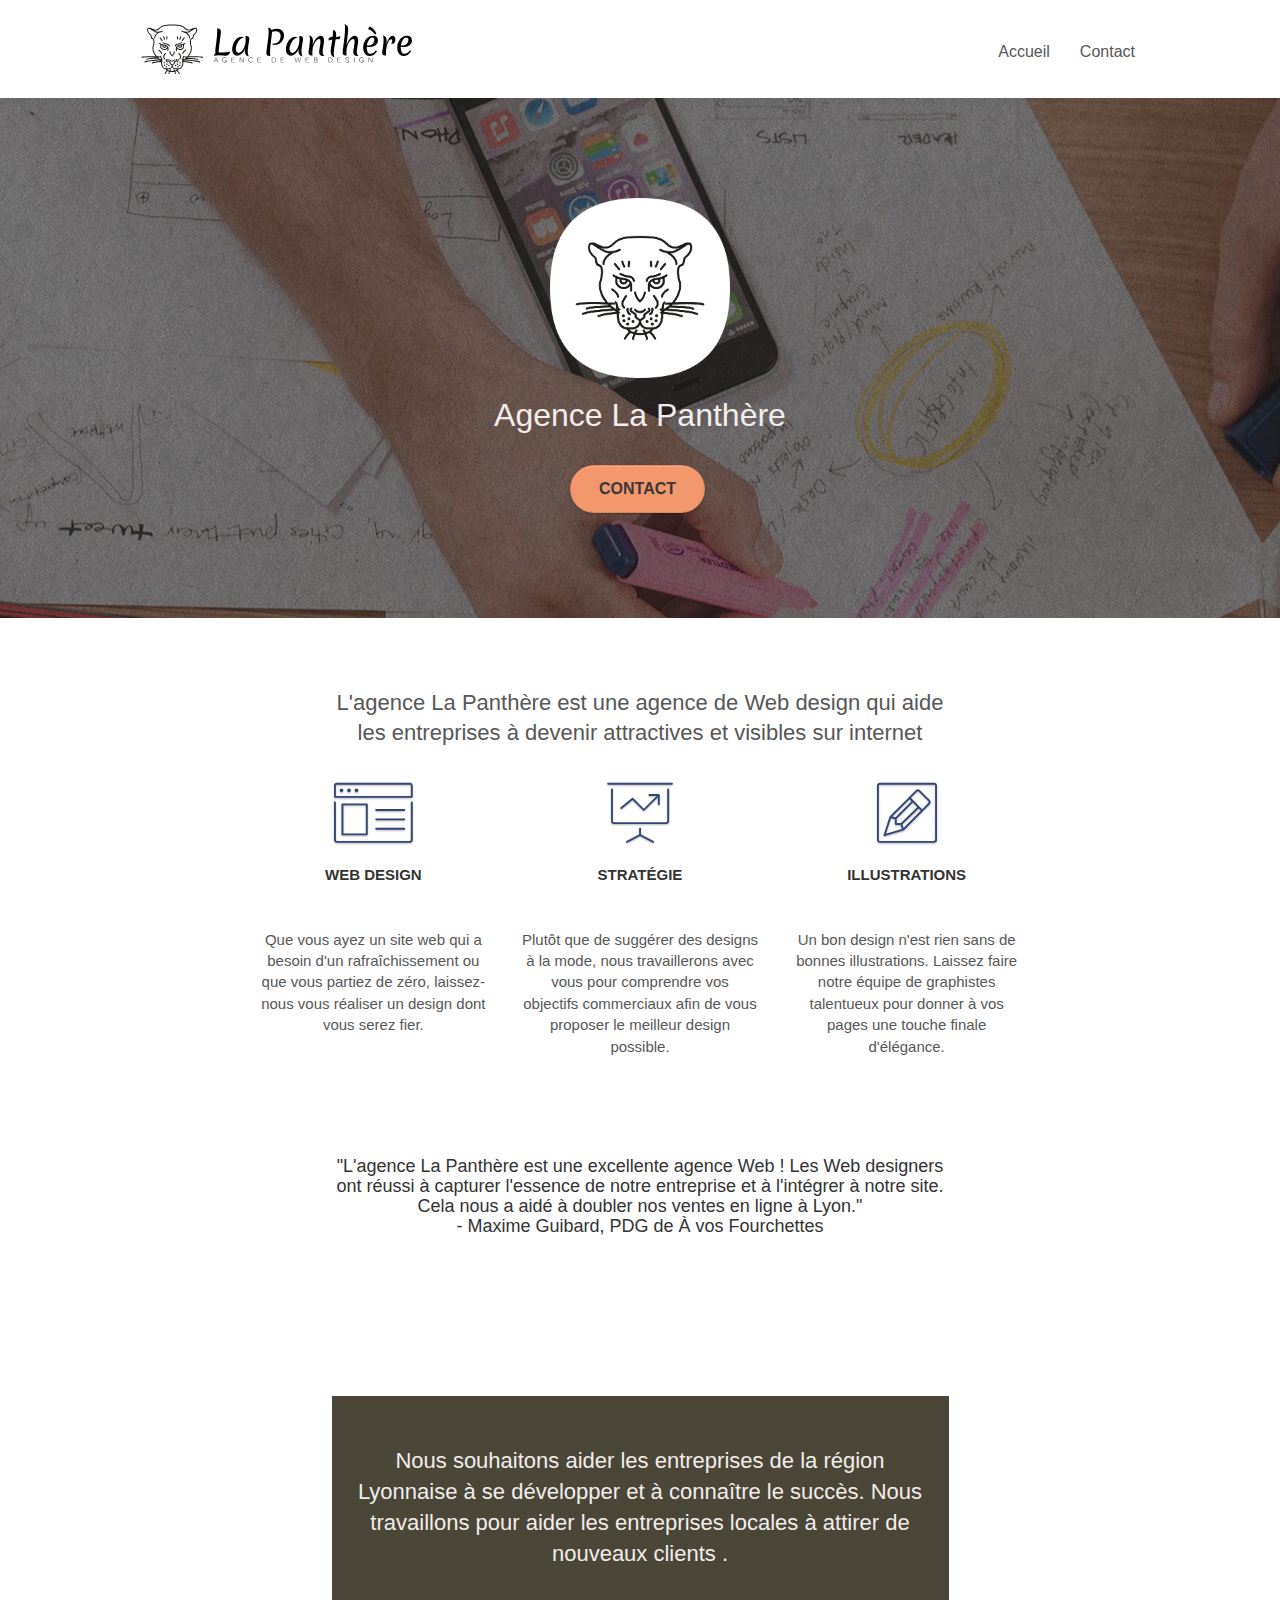
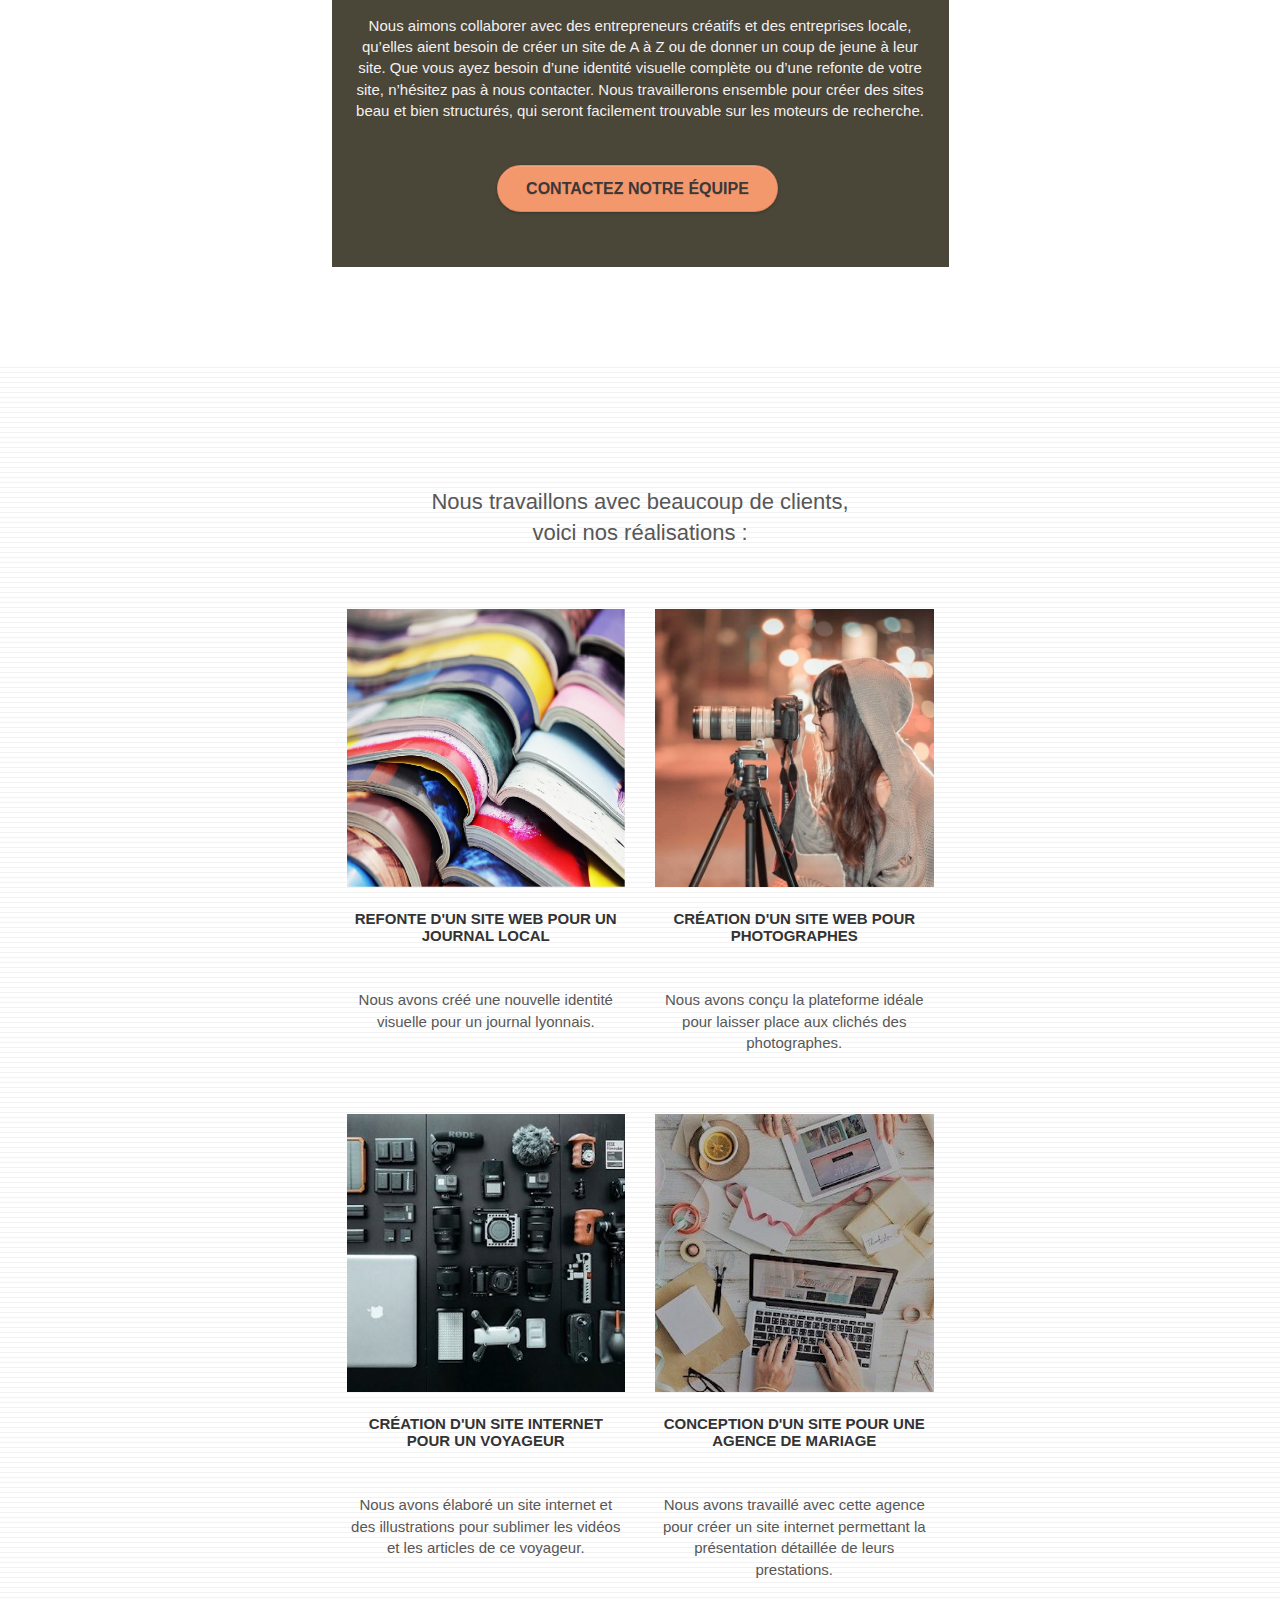
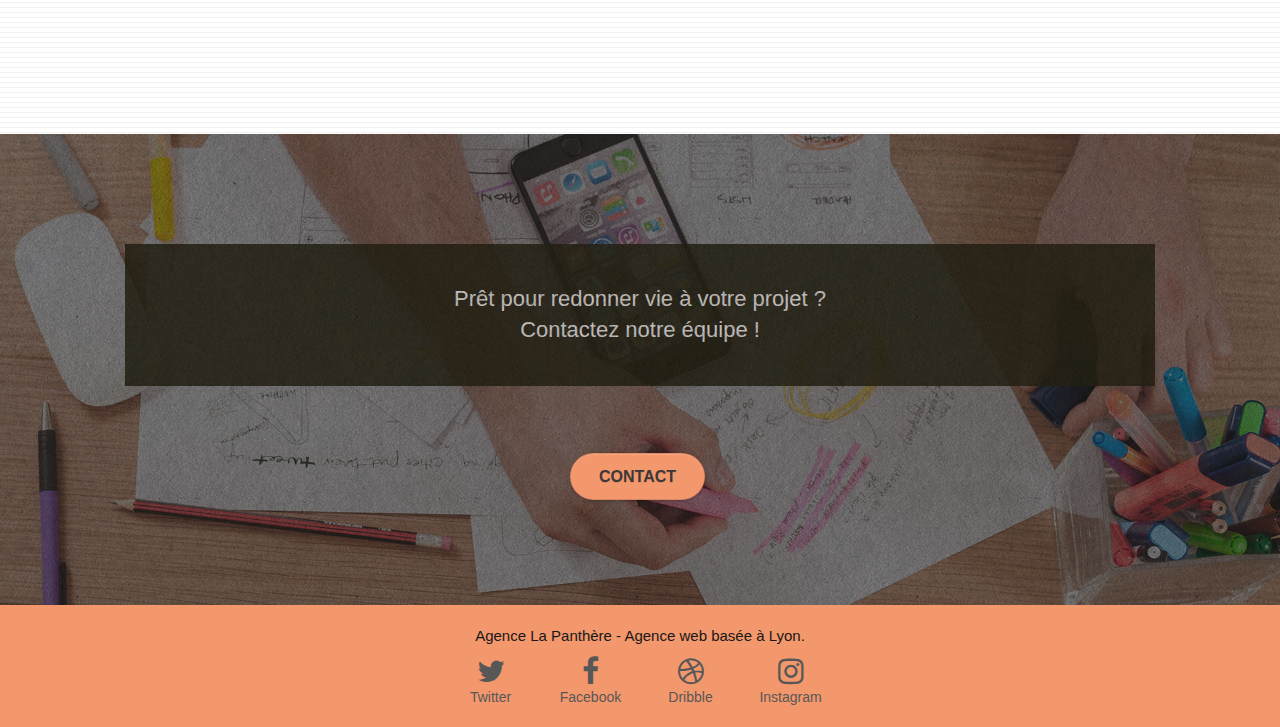
==== commit 81bb786a: "remise_correct" ====
--- a/index.html
+++ b/index.html
@@ -1,9 +1,9 @@
 <!doctype html>
-<html lang="Default">
+<html lang="fr">
 <head>
     <meta charset="utf-8">
     <meta name="keywords" content="seo, google, site web, site internet, agence design paris, agence design, agence design,agence design,agence design,agence design,agence design,agence design,agence design,agence design">
-    <meta name="description" content="">
+    <meta name="description" content="Grande agence de web design basée à Lyon, la panthère, spécialisée en stratégie et illustration accompagne et aide votre entreprise à devenir attractive et visible sur internet">
     <meta name="viewport" content="width=device-width, initial-scale=1.0, viewport-fit=cover">
     <link rel="shortcut icon" type="image/png" href="favicon.jpg">
     
@@ -12,6 +12,7 @@
 	<link rel="stylesheet" type="text/css" href="./css/font-awesome.css">
 	<link rel="stylesheet" type="text/css" href="./css/et-line.css">
 	
+	
     
 	<script src="./js/jquery-2.1.0.js"></script>
 	<script src="./js/bootstrap.js"></script>
@@ -19,281 +20,246 @@
 	<script src="./js/jquery.touchSwipe.js" defer></script>
 	<script src="./js/gmaps.js"></script>
 
-    <title>.</title>
-
-    
+    <title>La panthère</title>
+
 <!-- Analytics -->
- 
 <!-- Analytics END -->
     
 </head>
 <body>
-<!-- Principal conteneur -->
-<div class="page-container">
-    
-<!-- bloc-0 -->
-<div class="bloc bgc-white l-bloc " id="bloc-0">
-	<div class="container bloc-sm">
-
-		<nav class="navbar row">
-			<div class="navbar-header">
-				<div class="keywords" style="color:#cccccc;font-size:1px;">Agence web à paris, stratégie web, web design, illustrations, design de site web, site web, web, internet, site internet, site</div>
-				<a class="navbar-brand" href="index.html"><img src="img/agence-la-panthere-monochrome.svg" alt="paris web design logo agence web meilleure agence" height="40" /></a>
-				<div class="keywords" style="color:#cccccc;font-size:1px;">Agence web à paris, stratégie web, web design, illustrations, design de site web, site web, web, internet, site internet, site</div>
-				<button id="nav-toggle" type="button" class="ui-navbar-toggle navbar-toggle" data-toggle="collapse" data-target=".navbar-1">
-					<span class="sr-only">Toggle navigation</span><span class="icon-bar"></span><span class="icon-bar"></span><span class="icon-bar"></span>
-				</button>
+	<!-- Principal conteneur -->
+	<div class="page-container">
+		
+	<!-- bloc-0 -->
+		<header>
+			<div class="bloc bgc-white l-bloc " id="bloc-0">
+				<div class="container bloc-sm">
+
+					<nav class="navbar row">
+						<div class="navbar-header">
+							<a class="navbar-brand" href="index.html"><img src="img/agence-la-panthere-monochrome.svg" alt="logo agence la panthère"/></a>
+							<button id="nav-toggle" type="button" class="ui-navbar-toggle navbar-toggle" data-toggle="collapse" data-target=".navbar-1">
+								<span class="sr-only">Toggle navigation</span><span class="icon-bar"></span><span class="icon-bar"></span><span class="icon-bar"></span>
+							</button>
+						</div>
+						<div class="collapse navbar-collapse navbar-1 special-dropdown-nav">
+							<ul class="site-navigation nav navbar-nav">
+								<li>
+									<a href="index.html">Accueil</a>
+								</li>
+								<li>
+									<a href="contact.html">Contact</a>
+								</li>
+							</ul>
+						</div>
+					</nav>
+				</div>
 			</div>
-			<div class="collapse navbar-collapse navbar-1 special-dropdown-nav">
-				<ul class="site-navigation nav navbar-nav">
-					<li>
-						<a href="index.html">Accueil</a>
-					</li>
-					<li>
-					</li>
-					<li>
-						<a href="page2.html">page2 &gt;</a>
-					</li>
-				</ul>
+		</header>
+		<!-- bloc-0 END -->
+
+
+		<main>
+			<!-- bloc-1-presentation -->
+			<section class="bloc bg-banniere d-bloc bg-t-edge bloc-bg-texture texture-paper b-parallax" id="bloc-1-hero">
+				<div class="container bloc-lg">
+					<div class="row tight-width-whitespace">
+						<div class="col-sm-12">
+							<img src="img/logo.png" class="center-block image-resize-mode" alt="Picto Agence La Panthère" />
+							<h1 class="text-center hero-bloc-text tc-white ">
+								Agence La Panthère
+							</h1>
+							<div class="text-center">
+								<a href="contact.html" class="btn btn-lg btn-clean btn-rd cta-hero btn-atomic-tangerine">Contact</a>
+							</div>
+						</div>
+					</div>
+				</div>
+			</section>
+			<!-- bloc-1-presentation END -->
+
+			<!-- bloc-2-services -->
+			<section class="bloc bgc-white l-bloc" id="bloc-2-services">
+				<div class="container bloc-md">
+					<div class="row">
+						<div class="col-sm-12 text-center">
+							<h2>L'agence La Panthère est une agence de Web design qui aide les entreprises à devenir attractives et visibles sur internet</h2>
+						</div>
+					</div>
+					<div class="row voffset-lg med-width-whitespace">
+						<div class="col-sm-4">
+							<div class="text-center">
+								<span class="et-icon-browser sm-shadow icon-dark-slate-blue icons icon-lg"></span>
+							</div>
+							<h3 class="mg-md text-center">
+								Web design
+							</h3>
+							<p class="text-center ">
+								Que vous ayez un site web qui a besoin d'un rafraîchissement ou que vous partiez de zéro, laissez-nous vous réaliser un design dont vous serez fier.
+							</p>
+						</div>
+						<div class="col-sm-4">
+							<div class="text-center">
+								<span class="et-icon-presentation sm-shadow icon-dark-slate-blue icons icon-lg"></span>
+							</div>
+							<h3 class="mg-md text-center">
+								Stratégie
+							</h3>
+							<p class="text-center ">
+								Plutôt que de suggérer des designs à la mode, nous travaillerons avec vous pour comprendre vos objectifs commerciaux afin de vous proposer le meilleur design possible.<br>
+							</p>
+						</div>
+						<div class="col-sm-4">
+							<div class="text-center">
+								<span class="et-icon-edit sm-shadow icon-dark-slate-blue icons icon-lg"></span>
+							</div>
+							<h3 class="mg-md text-center">
+								Illustrations
+							</h3>
+							<p class="text-center ">
+								Un bon design n'est rien sans de bonnes illustrations. Laissez faire notre équipe de graphistes talentueux pour donner à vos pages une touche finale d'élégance.
+							</p>
+						</div>
+					</div>
+					<div class="row voffset-lg voffset">
+						<div class="col-xs-12 col-md-8 col-md-offset-2 text-center">
+							<h4>"L'agence La Panthère est une excellente agence Web ! Les Web designers ont réussi à capturer l'essence de notre entreprise et à l'intégrer à notre site. Cela nous a aidé à doubler nos ventes en ligne à Lyon."<br>- Maxime Guibard, PDG de À vos Fourchettes<br></h4>
+
+						</div>
+					</div>
+				</div>
+			</section>
+			<!-- bloc-2-services END -->
+
+			<!-- bloc-3-what-i-do -->
+			<section class="bloc bg-presentation b-parallax" id="bloc-3-what-i-do">
+				<div class="container bloc-lg">
+					<div class="row tight-width-whitespace black-background">
+						<div class="col-sm-12">
+							<h2 class="mg-md text-center tc-white">
+								Nous souhaitons aider les entreprises de la région Lyonnaise à se développer et à connaître le succès. Nous travaillons pour aider les entreprises locales à attirer de nouveaux clients .<br>
+							</h2>
+							<p class="text-center whitee">
+								Nous aimons collaborer avec des entrepreneurs créatifs et des entreprises locale, qu’elles aient besoin de créer un site de A à Z ou de donner un coup de jeune à leur site. Que vous ayez besoin d’une identité visuelle complète ou d’une refonte de votre site, n’hésitez pas à nous contacter. Nous travaillerons ensemble pour créer des sites beau et bien structurés, qui seront facilement trouvable sur les moteurs de recherche. <br>
+								<br><a href="contact.html" class="btn btn-lg btn-clean btn-rd cta-hero btn-atomic-tangerine" id="cta-hero">Contactez notre équipe</a><br>
+							</p>
+						</div>
+					</div>
+				</div>
+			</section>
+			<!-- bloc-3-what-i-do END -->
+
+			<!-- bloc-4-portfolio -->
+			<section class="bloc bgc-white bg-lines-h2-bg bg-repeat l-bloc" id="bloc-4-portfolio">
+				<div class="container bloc-lg">
+					<div class="row">
+						<div class="col-sm-12 text-center">
+							<h2>Nous travaillons avec beaucoup de clients,<br>voici nos réalisations :<br></h2>
+						</div>
+					</div>
+					<div class="row tight-width-whitespace portfolio-row">
+						<div class="col-sm-6">
+							<a href="#"><img src="img/journal-local.jpg" alt="Refonte d'un site web pour un journal local" class="img-responsive portfolio-thumb" /></a>
+							<h3 class="mg-md text-center">
+								Refonte d'un site web pour un journal local
+							</h3>
+							<p class="text-center">
+								Nous avons créé une nouvelle identité visuelle pour un journal lyonnais.
+							</p>
+						</div>
+						<div class="col-sm-6">
+							<a href="#"><img src="img/site-pour-photographes.jpg" class="img-responsive portfolio-thumb" alt="Création d'un site web pour photographes" /></a>
+							<h3 class="mg-md text-center">
+								Création d'un site web pour photographes
+							</h3>
+							<p class="text-center">
+								Nous avons conçu la plateforme idéale pour laisser place aux clichés des photographes.
+							</p>
+						</div>
+					</div>
+					<div class="row tight-width-whitespace portfolio-row">
+						<div class="col-sm-6">
+							<a href="#"><img src="img/site-pour-voyageur.jpg" class="img-responsive portfolio-thumb" alt="Création d'un site web pour voyageur"/></a>
+							<h3 class="mg-md text-center">
+								Création d'un site internet pour un voyageur
+							</h3>
+							<p class="text-center">
+								Nous avons élaboré un site internet et des illustrations pour sublimer les vidéos et les articles de ce voyageur.
+							</p>
+						</div>
+						<div class="col-sm-6">
+							<a href="#"><img src="img/agence-de-mariage.jpg" class="img-responsive portfolio-thumb" alt="Création d'un site web pour agence de mariage" /></a>
+							<h3 class="mg-md text-center">
+								Conception d'un site pour une agence de mariage
+							</h3>
+							<p class="text-center">
+								Nous avons travaillé avec cette agence pour créer un site internet permettant la présentation détaillée de leurs prestations.
+							</p>
+						</div>
+					</div>
+				</div>
+			</section>
+
+			<!-- bloc-4-portfolio END -->
+			<!-- bloc-5-cta -->
+
+
+
+			<section class="bloc bg-banniere bloc-bg-texture texture-paper" id="bloc-5-cta">
+				<div class="container bloc-lg">
+					<div class="row">
+						<h2 class="mg-md text-center tc-white black-background">
+							Prêt pour redonner vie à votre projet ?<br>Contactez notre équipe !
+						</h2>
+						<div class="col-sm-12 text-center">
+							<a href="contact.html" class="btn btn-atomic-tangerine btn-clean btn-rd btn-lg cta-hero">Contact</a>
+						</div>
+					</div>
+				</div>
+			</section>
+			<!-- bloc-5-cta END -->
+		</main>
+
+		<!-- Footer - bloc-8 -->
+		<footer>
+			<div class="bloc bgc-atomic-tangerine d-bloc" id="bloc-8">
+				<div class="container bloc-sm">
+					<div class="row">
+						<div class="col-sm-12">
+							<p class="text-center white">
+								Agence La Panthère - Agence web basée à Lyon.<br>
+							</p>
+							<div class="row row-no-gutters social">
+								<div class="col-sm-3">
+									<div class="text-center">
+										<a class="social" href="index.html"><span class="fa fa-twitter icon-md"></span>Twitter</a>
+									</div>
+								</div>
+								<div class="col-sm-3">
+									<div class="text-center">
+										<a class="social" href="index.html"><span class="fa fa-facebook icon-md"></span>Facebook</a>
+									</div>
+								</div>
+								<div class="col-sm-3">
+									<div class="text-center">
+										<a class="social" href="index.html"><span class="fa fa-dribbble icon-md"></span>Dribble</a>
+									</div>
+								</div>
+								<div class="col-sm-3">
+									<div class="text-center">
+										<a class="social" href="index.html"><span class="fa fa-instagram icon-md"></span>Instagram</a>
+									</div>
+								</div>
+							</div>
+						</div>
+					</div>
+				</div>
 			</div>
-		</nav>
+		</footer>
+		<!-- Footer - bloc-8 END -->
+
 	</div>
-</div>
-<!-- bloc-0 END -->
-
-<!-- bloc-1-presentation -->
-<div class="bloc bgc-dark-slate-blue bg-banniere d-bloc bg-t-edge bloc-bg-texture texture-paper b-parallax" id="bloc-1-hero">
-	<div class="container bloc-lg">
-		<div class="row tight-width-whitespace">
-			<div class="col-sm-12">
-				<img src="img/logo.png" class="center-block image-resize-mode" width="100" alt="Agence La Panthère, agence web paris, création logo paris" />
-				<h1 class="text-center hero-bloc-text tc-white ">
-					Agence La Panthère
-				</h1>
-				<div class="text-center">
-					<a href="page2.html" class="btn btn-lg btn-clean btn-rd cta-hero btn-atomic-tangerine" id="cta-hero">Contact</a>
-				</div>
-			</div>
-		</div>
-	</div>
-</div>
-<!-- bloc-1-presentation END -->
-
-<!-- bloc-2-services -->
-<div class="bloc bgc-white l-bloc" id="bloc-2-services">
-	<div class="container bloc-md">
-		<div class="row">
-			<div class="col-sm-12 text-center">
-				<img alt="agence web, agence web paris, web design paris, stratégie web" src="img/title.png" />
-			</div>
-		</div>
-		<div class="row voffset-lg med-width-whitespace">
-			<div class="col-sm-4">
-				<div class="text-center">
-					<span class="et-icon-browser sm-shadow icon-dark-slate-blue icons icon-lg"></span>
-				</div>
-				<h3 class="mg-md text-center">
-					Web design
-				</h3>
-				<p class="text-center ">
-					Que vous ayez un site web qui a besoin d&rsquo;un rafraîchissement ou que vous partiez de zéro, laissez-nous vous réaliser un design dont vous serez fier.
-				</p>
-			</div>
-			<div class="col-sm-4">
-				<div class="text-center">
-					<span class="et-icon-presentation sm-shadow icon-dark-slate-blue icons icon-lg"></span>
-				</div>
-				<h3 class="mg-md text-center">
-					&nbsp;Stratégie
-				</h3>
-				<p class="text-center ">
-					Plutôt que de suggérer des designs à la mode, nous travaillerons avec vous pour comprendre vos objectifs commerciaux afin de vous proposer le meilleur design possible.<br>
-				</p>
-			</div>
-			<div class="col-sm-4">
-				<div class="text-center">
-					<span class="et-icon-edit sm-shadow icon-dark-slate-blue icons icon-lg"></span>
-				</div>
-				<h3 class="mg-md text-center">
-					Illustrations
-				</h3>
-				<p class="text-center ">
-					Un bon design n'est rien sans de bonnes illustrations. Laissez faire notre équipe de graphistes talentueux pour donner à vos pages une touche finale d'élégance.
-				</p>
-			</div>
-		</div>
-		<div class="row voffset-lg voffset">
-			<div class="col-xs-12 col-md-8 col-md-offset-2 text-center">
-				<img alt="agence web, agence web paris, web design paris, stratégie web" src="img/citation.png" />
-
-			</div>
-		</div>
-	</div>
-</div>
-<!-- bloc-2-services END -->
-
-<!-- bloc-3-what-i-do -->
-<div class="bloc tc-white bgc-atomic-tangerine bg-presentation d-bloc bloc-bg-texture texture-paper b-parallax" id="bloc-3-what-i-do">
-	<div class="container bloc-lg">
-		<div class="row tight-width-whitespace black-background">
-			<div class="col-sm-12">
-				<h2 class="mg-md text-center tc-white">
-					Nous souhaitons aider les entreprises de la région Lyonnaise à se développer et à connaître le succès. Nous travaillons pour aider les entreprises locales à attirer de nouveaux clients .<br>
-				</h2>
-				<p class="text-center white">
-					Nous aimons collaborer avec des entrepreneurs créatifs et des entreprises locale, qu’elles aient besoin de créer un site de A à Z ou de donner un coup de jeune à leur site. Que vous ayez besoin d’une identité visuelle complète ou d’une refonte de votre site, n’hésitez pas à nous contacter. Nous travaillerons ensemble pour créer des sites beau et bien structurés, qui seront facilement trouvable sur les moteurs de recherche. <br><br><a class="ltc-white bold-link" href="page2.html">Contactez notre équipe</a><br>
-				</p>
-			</div>
-		</div>
-	</div>
-</div>
-<!-- bloc-3-what-i-do END -->
-
-<!-- bloc-4-portfolio -->
-<div class="bloc bgc-white bg-lines-h2-bg bg-repeat l-bloc" id="bloc-4-portfolio">
-	<div class="container bloc-lg">
-		<div class="row">
-			<div class="col-sm-12 text-center">
-				<img alt="agence web, agence web paris, web design paris, stratégie web" src="img/title2.png" />
-			</div>
-		</div>
-		<div class="row tight-width-whitespace portfolio-row">
-			<div class="col-sm-6">
-				<a href="#" data-lightbox="img/1.jpg" data-gallery-id="gallery-1" data-caption="Refonte d'un site web pour un journal local" data-frame="snapshot-lb"><img src="img/1.jpg" alt="paris web design logo agence web meilleure agence et refonte site web journal" class="img-responsive portfolio-thumb" /></a>
-				<h3 class="mg-md text-center">
-					Refonte d'un site web pour un journal local
-				</h3>
-				<p class="text-center">
-					Nous avons créé une nouvelle identité visuelle pour un journal lyonnais.
-				</p>
-			</div>
-			<div class="col-sm-6">
-				<a href="#" data-lightbox="img/2.jpg" data-gallery-id="gallery-1" data-caption="Création d'un site web pour photographes" data-frame="snapshot-lb"><img src="img/2.jpg" class="img-responsive portfolio-thumb" alt="paris web design logo agence web meilleure agence, Création d'un site web pour photographes" /></a>
-				<h3 class="mg-md text-center">
-					Création d'un site web pour photographes
-				</h3>
-				<p class="text-center">
-					Nous avons conçu la plateforme idéale pour laisser place aux clichés des photographes.
-				</p>
-			</div>
-		</div>
-		<div class="row tight-width-whitespace portfolio-row">
-			<div class="col-sm-6">
-				<a href="#" data-lightbox="img/3.bmp" data-gallery-id="gallery-1" data-caption="Création d'un site internet pour un voyageur" data-frame="snapshot-lb"><img src="img/3.bmp" class="img-responsive portfolio-thumb" alt="paris web design logo agence web meilleure agence, Création d'un site web pour voyageur"/></a>
-				<h3 class="mg-md text-center">
-					Création d'un site internet pour un voyageur
-				</h3>
-				<p class="text-center">
-					Nous avons élaboré un site internet et des illustrations pour sublimer les vidéos et les articles de ce voyageur.
-				</p>
-			</div>
-			<div class="col-sm-6">
-				<a href="#" data-lightbox="img/4.bmp" data-gallery-id="gallery-1" data-caption="Conception d'un site pour une agence de mariage" data-frame="snapshot-lb"><img src="img/4.bmp" class="img-responsive portfolio-thumb" alt="paris web design logo agence web meilleure agence, Création d'un site web pour agence de mariage" /></a>
-				<h3 class="mg-md text-center">
-					Conception d'un site pour une agence de mariage
-				</h3>
-				<p class="text-center">
-					Nous avons travaillé avec cette agence pour créer un site internet permettant la présentation détaillée de leurs prestations.
-				</p>
-			</div>
-		</div>
-	</div>
-</div>
-<!-- bloc-4-portfolio END -->
-
-<!-- bloc-5-cta -->
-<div class="bloc bgc-dark-slate-blue bg-banniere d-bloc bloc-bg-texture texture-paper" id="bloc-5-cta">
-	<div class="container bloc-lg">
-		<div class="row">
-			<h2 class="mg-md text-center tc-white">
-				Prêt pour redonner vie à votre projet ?<br>Contactez notre équipe !
-			</h2>
-			<div class="col-sm-12 text-center">
-				<a href="page2.html" class="btn btn-atomic-tangerine btn-clean btn-rd btn-lg cta-hero">Contact</a>
-			</div>
-		</div>
-	</div>
-</div>
-<!-- bloc-5-cta END -->
-
-<!-- Footer - bloc-8 -->
-<div class="bloc bgc-atomic-tangerine d-bloc" id="bloc-8">
-	<div class="container bloc-sm">
-		<div class="row">
-			<div class="col-sm-12">
-				<p class="text-center white">
-					Agence La Panthère - Agence web basée à Lyon.<br>
-				</p>
-				<div class="row row-no-gutters social">
-					<div class="col-sm-3">
-						<div class="text-center">
-							<a class="social" href="index.html"><span class="fa fa-twitter icon-md"></span></a>
-						</div>
-					</div>
-					<div class="col-sm-3">
-						<div class="text-center">
-							<a class="social" href="index.html"><span class="fa fa-facebook icon-md"></span></a>
-						</div>
-					</div>
-					<div class="col-sm-3">
-						<div class="text-center">
-							<a class="social" href="index.html"><span class="fa fa-dribbble icon-md"></span></a>
-						</div>
-					</div>
-					<div class="col-sm-3">
-						<div class="text-center">
-							<a class="social" href="index.html"><span class="fa fa-instagram icon-md"></span></a>
-						</div>
-					</div>
-					<div class="keywords" style="color:#F3976C;">Agence web à paris, stratégie web, web design, illustrations, design de site web, site web, web, internet, site internet, site</div>
-				</div>
-				<div class="row">
-					<div class="col-sm-4">
-						Partenaires
-							<ul>
-								<li><a href="voiture.com">voiture.com</a></li>
-								<li><a href="pizza.com">pizza.com</a></li>
-								<li><a href="matoiture.com">matoiture.com</a></li>
-								<li><a href="immobilierseo.com">immobilierseo.com</a></li>
-							</ul>		
-					</div>
-					<div class="col-sm-4">
-						Annuaires liste 1
-						<ul>
-							<li><a href="annuaireagence.com">annuaireagence.com</a></li>
-							<li><a href="annuaireseo.com">annuaireseo.com</a></li>
-							<li><a href="annuairemarketing.com">annuairemarketing.com</a></li>
-							<li><a href="123seoture.com">123seo.com</a></li>
-							<li><a href="123site.com">123site.com</a></li>
-							<li><a href="annuairewordpress.com">annuairewordpress.com</a></li>
-							<li><a href="listeagence.com">listeagence.com</a></li>
-							<li><a href="meilleuresagencesparis.com">meilleuresagencesparis.com</a></li>
-							<li><a href="listeseo.com">listeseo.com</a></li>
-						</ul>
-					</div>
-					<div class="col-sm-4">
-						Annuaires liste 2
-						<ul>
-							<li><a href="betterseo.com">betterseo.com</a></li>
-							<li><a href="ameliorerseo.com">ameliorerseo.com</a></li>
-							<li><a href="seojuicelien.com">seojuicelien.com</a></li>
-							<li><a href="meilleursliens.com">meilleursliens.com</a></li>
-							<li><a href="liensagogo.com">liensagogo.com</a></li>
-							<li><a href="backlink.com">backlink.com</a></li>
-							<li><a href="linkjuiceannuaire.com">linkjuiceannuaire.com</a></li>
-							<li><a href="remontersurgoogle.com">remontersurgoogle.com</a></li>
-							<li><a href="vraiseofiable.com">vraiseofiable.com</a></li>
-						</ul>
-					</div>
-				</div>
-			</div>
-		</div>
-	</div>
-</div>
-<!-- Footer - bloc-8 END -->
-
-</div>
-<!-- Principal conteneur END -->
+	<!-- Principal conteneur END -->
     
 
 </body>
--- a/style.css
+++ b/style.css
@@ -25,6 +25,11 @@
     width: 100%;
     z-index: 100000;
     background: #FFFFFF url("img/pageload-spinner.gif") no-repeat center center;
+}
+
+header img
+{
+    height: 50px;
 }
 
 .bloc {
@@ -37,6 +42,16 @@
     -o-background-size: cover;
     background-size: cover;
     position: relative;
+}
+
+.col-xs-12
+{
+    padding: 0 30px 0 30px;
+}
+
+.col-sm-12 img
+{
+ width: 180px;
 }
 
 .bloc .container {
@@ -97,60 +112,6 @@
 
 .b-parallax {
     background-attachment: fixed;
-}
-
-.d-bloc {
-    color: rgba(255, 255, 255, .7);
-}
-
-.d-bloc button:hover {
-    color: rgba(255, 255, 255, .9);
-}
-
-.d-bloc .icon-round,
-.d-bloc .icon-square,
-.d-bloc .icon-rounded,
-.d-bloc .icon-semi-rounded-a,
-.d-bloc .icon-semi-rounded-b {
-    border-color: rgba(255, 255, 255, .9);
-}
-
-.d-bloc .divider-h span {
-    border-color: rgba(255, 255, 255, .2);
-}
-
-.d-bloc .a-btn,
-.d-bloc .navbar a,
-.d-bloc .navbar-brand,
-.d-bloc a .icon-sm,
-.d-bloc a .icon-md,
-.d-bloc a .icon-lg,
-.d-bloc a .icon-xl,
-.d-bloc h1 a,
-.d-bloc h2 a,
-.d-bloc h3 a,
-.d-bloc h4 a,
-.d-bloc h5 a,
-.d-bloc h6 a,
-.d-bloc p a {
-    color: rgba(255, 255, 255, .6);
-}
-
-.d-bloc .a-btn:hover,
-.d-bloc .navbar a:hover,
-.d-bloc .navbar-brand:hover,
-.d-bloc a:hover .icon-sm,
-.d-bloc a:hover .icon-md,
-.d-bloc a:hover .icon-lg,
-.d-bloc a:hover .icon-xl,
-.d-bloc h1 a:hover,
-.d-bloc h2 a:hover,
-.d-bloc h3 a:hover,
-.d-bloc h4 a:hover,
-.d-bloc h5 a:hover,
-.d-bloc h6 a:hover,
-.d-bloc p a:hover {
-    color: rgba(255, 255, 255, 1);
 }
 
 .d-bloc .navbar-toggle .icon-bar {
@@ -279,8 +240,7 @@
 
 .row.row-no-gutters > [class^="col-"],
 .row.row-no-gutters > [class*=" col-"] {
-    padding-right: 0;
-    padding-left: 0;
+    padding-left: 16px;
 }
 
 #bloc-1-hero h1 {
@@ -437,7 +397,7 @@
 
 .mg-md {
     margin-top: 10px;
-    margin-bottom: 20px;
+    margin-bottom: 45px;
 }
 
 .mg-lg {
@@ -677,11 +637,11 @@
 }
 
 p {
-    font-size: 11px;
+    font-size: 15px;
 }
 
 .tight-width-whitespace {
-    max-width: 600px;
+    max-width: 617px;
     margin: auto auto auto auto;
 }
 
@@ -704,6 +664,11 @@
     margin: auto auto auto auto;
 }
 
+.bgc-white h2
+{
+    padding: 0% 19%;
+}
+
 h2 {
     font-size: 22px;
     line-height: 1.4em;
@@ -736,7 +701,11 @@
 }
 
 .white {
-    color: #FFFFFF!important;
+    color: #171717!important;
+}
+
+.whitee {
+    color: #f4f0f0!important;
 }
 
 .portfolio-thumb {
@@ -748,13 +717,20 @@
     margin-top: 50px;
 }
 
+.form-group
+{
+    display: flex;
+    flex-direction: column;
+    margin-bottom: 20px;
+}
+
 .avatar {
     box-shadow: 0px 4px 9px rgba(0, 0, 0, 0.3);
 }
 
 .black-background {
-    background-color: rgba(165, 147, 99, 0.7);
-    padding: 40px 40px 40px 40px;
+    background-color:rgba(47, 42, 26, 0.87);
+    padding: 40px 0 40px 0;
 }
 
 .bold-link {
@@ -766,26 +742,24 @@
     background-color: #FFFFFF;
 }
 
-.bgc-dark-slate-blue {
-    background-color: #364577;
-}
+
 
 .bgc-atomic-tangerine {
     background-color: #F3976C;
 }
 
 .tc-white {
-    color: #F3976C!important;
+    color: #f2edea!important;
 }
 
 .btn-atomic-tangerine {
     background: #F3976C;
-    color: #FFFFFF!important;
+    color: #3c3838!important;
 }
 
 .btn-atomic-tangerine:hover {
     background: #c27956!important;
-    color: #FFFFFF!important;
+    color: #3c3838!important;
 }
 
 .ltc-white {
@@ -818,12 +792,13 @@
 }
 
 .bg-banniere {
-    background-image: url("img/agence-la-panthere.jpg");
+    background-image: url("img/agence-la-panthere-red.jpg");
 }
 
 .bg-presentation {
-    background-image: url("img/image-de-presentation.bmp");
-}
+    background-image: url("img/image-de-presentation-red.jpg");
+}
+
 
 @media (max-width: 1024px) {
     .bloc {
@@ -848,13 +823,13 @@
     }
 }
 
-@media only screen and (min-device-width: 768px) and (max-device-width: 1024px) and (orientation: landscape) {
+@media only screen and (min-width: 768px) and (max-width: 1024px) and (orientation: landscape) {
     .b-parallax {
         background-attachment: scroll;
     }
 }
 
-@media only screen and (min-device-width: 1024px) and (max-device-width: 1366px) and (-webkit-min-device-pixel-ratio: 1.5) {
+@media only screen and (min-width: 1024px) and (max-width: 1366px) and (-webkit-min-device-pixel-ratio: 1.5) {
     .b-parallax {
         background-attachment: scroll;
     }
@@ -872,24 +847,25 @@
         overflow-x: hidden;
         position: relative;
     }
-    .bloc {
-        padding-left: constant(safe-area-inset-left);
-        padding-right: constant(safe-area-inset-right);
-    }
+    
     .bloc-group,
     .bloc-group .bloc {
         display: block;
         width: 100%;
     }
-    .bloc-fill-screen .fill-bloc-top-edge,
-    .bloc-fill-screen .fill-bloc-bottom-edge {
-        padding: 0 20px;
-        padding-left: constant(safe-area-inset-left);
-        padding-right: constant(safe-area-inset-right);
-    }
+    
 }
 
 @media (max-width: 767px) {
+
+    .black-background {
+        margin: 0 20px 0;
+    }
+
+    p {
+        font-size: 21px;
+    }
+
     .page-container {
         overflow-x: hidden;
         position: relative;
@@ -930,6 +906,7 @@
         text-align: left;
         padding-left: 15px;
         width: 100%;
+        
     }
     .nav > li:hover {
         background: rgba(0, 0, 0, .08);
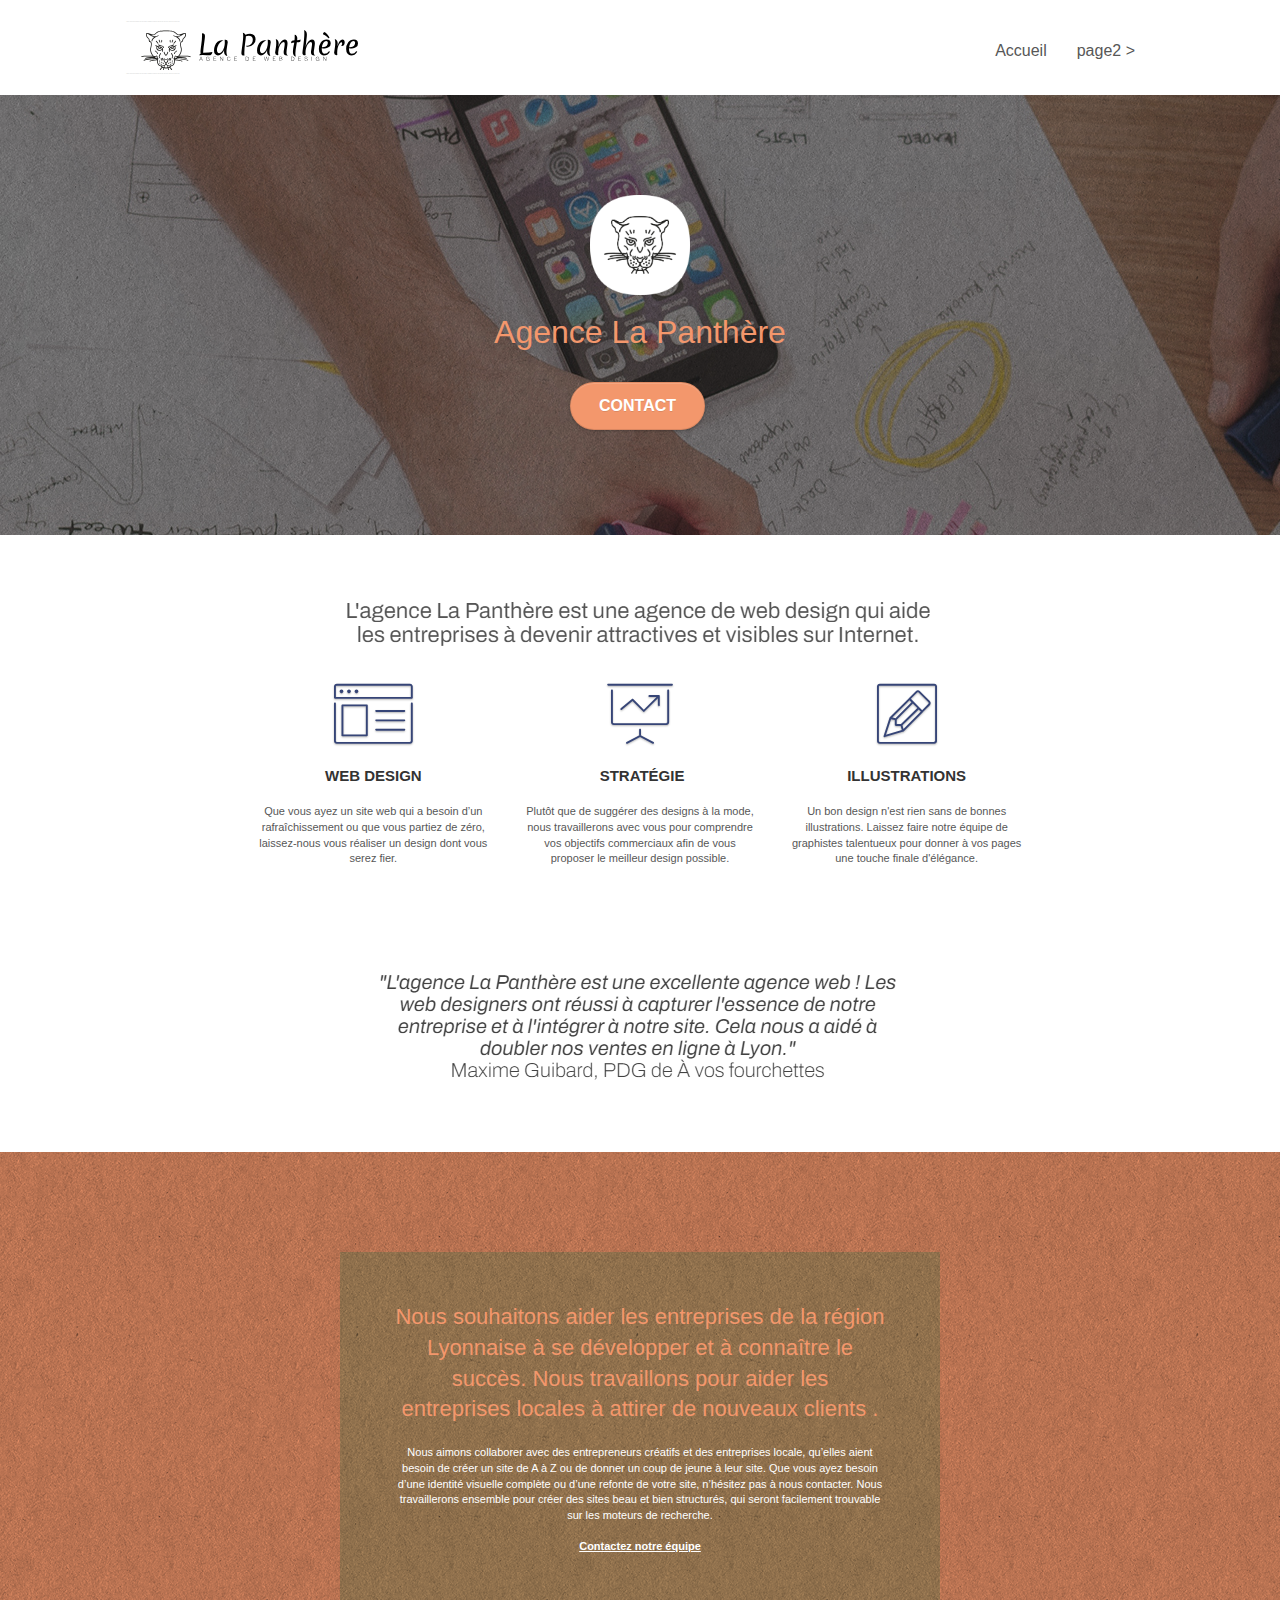
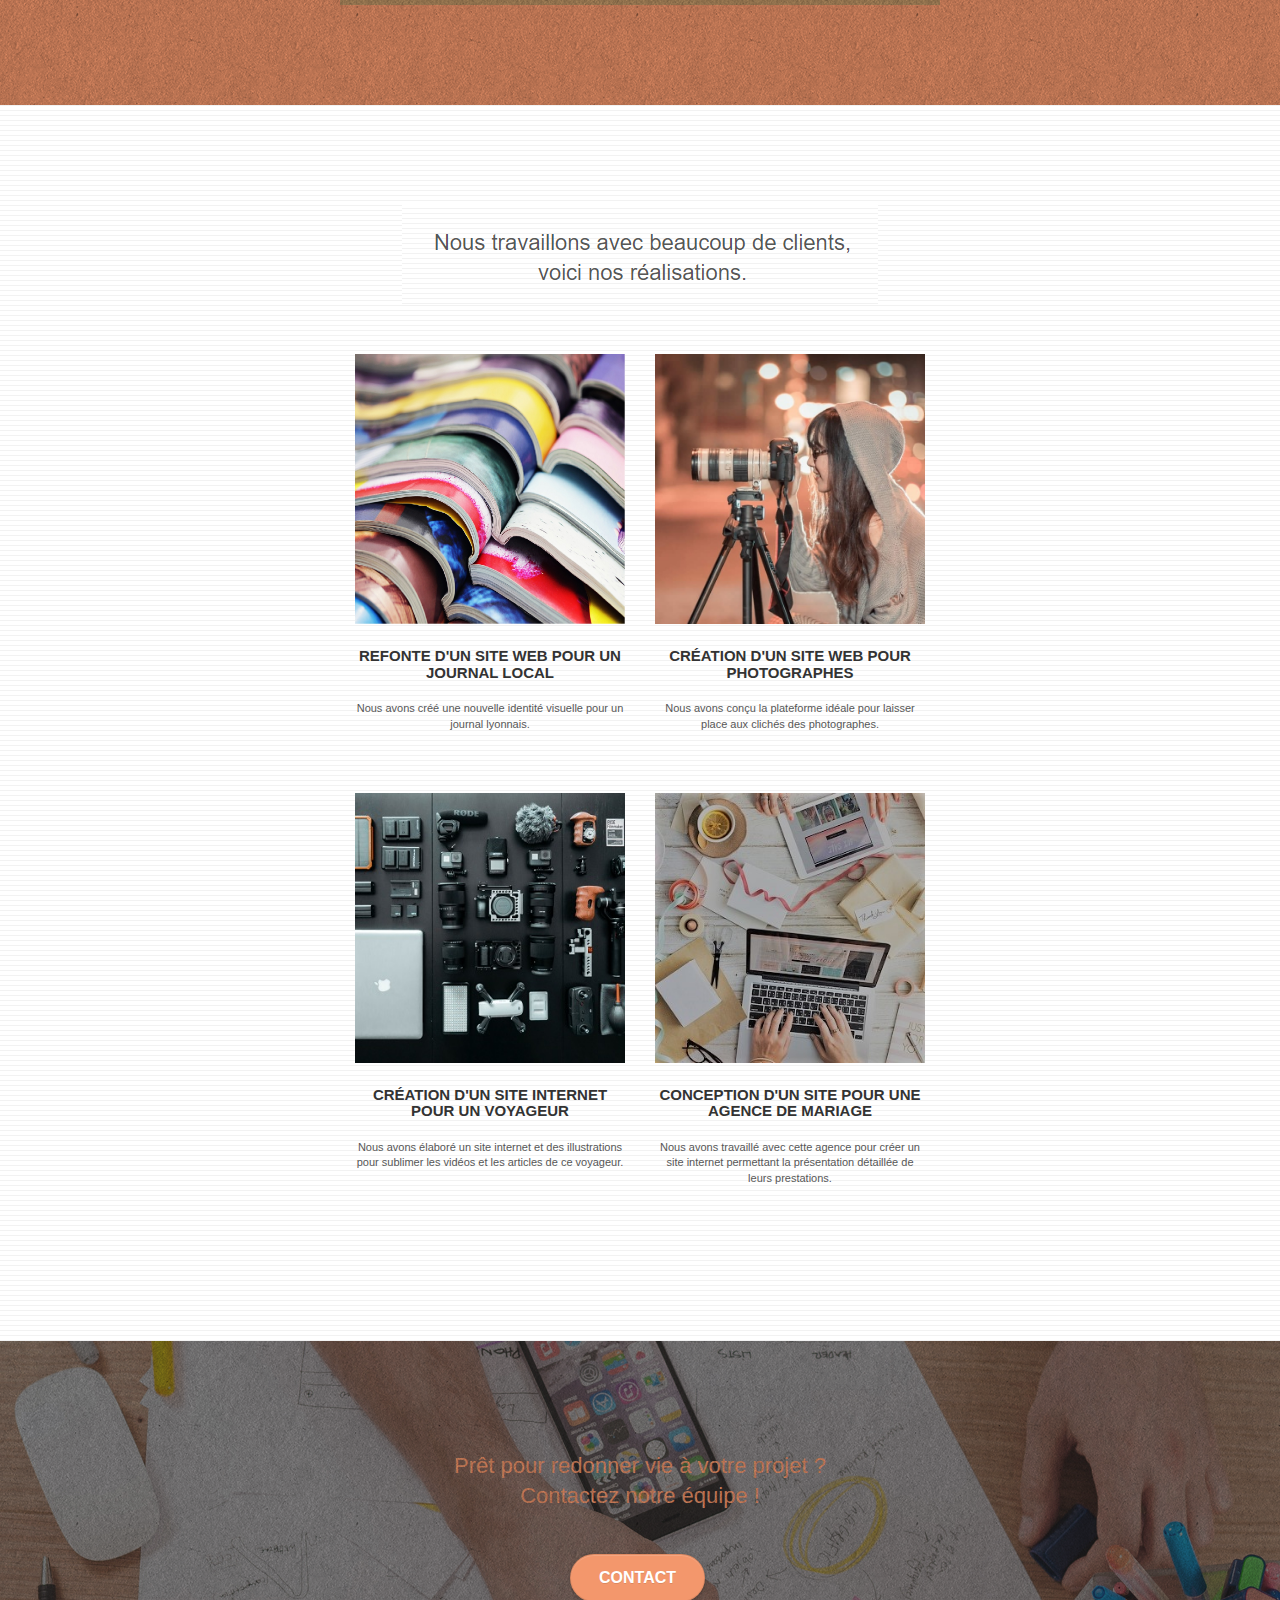
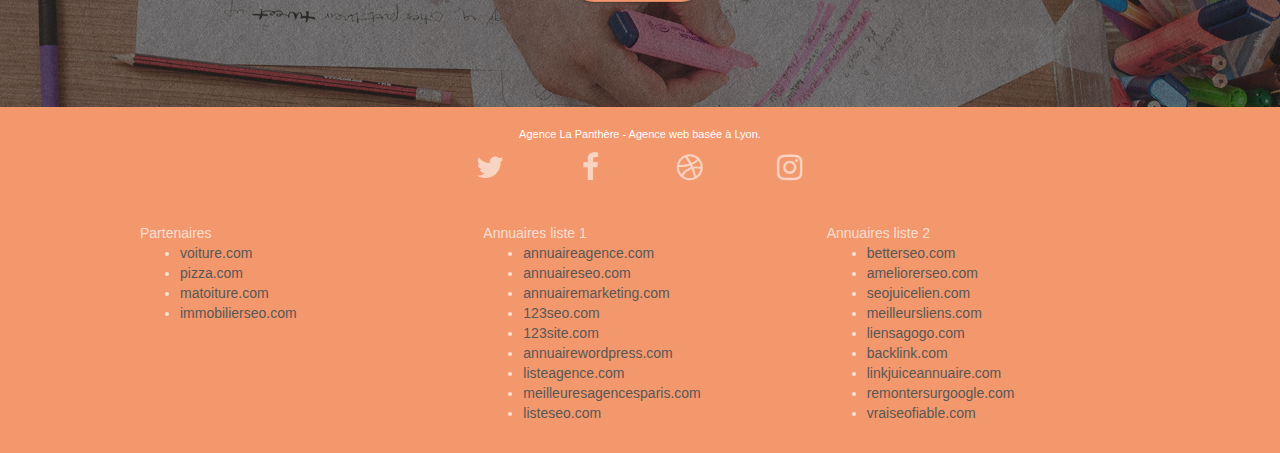
==== commit 5fdeb927: "retour_arr" ====
--- a/index.html
+++ b/index.html
@@ -1,9 +1,9 @@
 <!doctype html>
-<html lang="fr">
+<html lang="Default">
 <head>
     <meta charset="utf-8">
     <meta name="keywords" content="seo, google, site web, site internet, agence design paris, agence design, agence design,agence design,agence design,agence design,agence design,agence design,agence design,agence design">
-    <meta name="description" content="Grande agence de web design basée à Lyon, la panthère, spécialisée en stratégie et illustration accompagne et aide votre entreprise à devenir attractive et visible sur internet">
+    <meta name="description" content="">
     <meta name="viewport" content="width=device-width, initial-scale=1.0, viewport-fit=cover">
     <link rel="shortcut icon" type="image/png" href="favicon.jpg">
     
@@ -12,7 +12,6 @@
 	<link rel="stylesheet" type="text/css" href="./css/font-awesome.css">
 	<link rel="stylesheet" type="text/css" href="./css/et-line.css">
 	
-	
     
 	<script src="./js/jquery-2.1.0.js"></script>
 	<script src="./js/bootstrap.js"></script>
@@ -20,246 +19,281 @@
 	<script src="./js/jquery.touchSwipe.js" defer></script>
 	<script src="./js/gmaps.js"></script>
 
-    <title>La panthère</title>
-
+    <title>.</title>
+
+    
 <!-- Analytics -->
+ 
 <!-- Analytics END -->
     
 </head>
 <body>
-	<!-- Principal conteneur -->
-	<div class="page-container">
-		
-	<!-- bloc-0 -->
-		<header>
-			<div class="bloc bgc-white l-bloc " id="bloc-0">
-				<div class="container bloc-sm">
-
-					<nav class="navbar row">
-						<div class="navbar-header">
-							<a class="navbar-brand" href="index.html"><img src="img/agence-la-panthere-monochrome.svg" alt="logo agence la panthère"/></a>
-							<button id="nav-toggle" type="button" class="ui-navbar-toggle navbar-toggle" data-toggle="collapse" data-target=".navbar-1">
-								<span class="sr-only">Toggle navigation</span><span class="icon-bar"></span><span class="icon-bar"></span><span class="icon-bar"></span>
-							</button>
+<!-- Principal conteneur -->
+<div class="page-container">
+    
+<!-- bloc-0 -->
+<div class="bloc bgc-white l-bloc " id="bloc-0">
+	<div class="container bloc-sm">
+
+		<nav class="navbar row">
+			<div class="navbar-header">
+				<div class="keywords" style="color:#cccccc;font-size:1px;">Agence web à paris, stratégie web, web design, illustrations, design de site web, site web, web, internet, site internet, site</div>
+				<a class="navbar-brand" href="index.html"><img src="img/agence-la-panthere-monochrome.svg" alt="paris web design logo agence web meilleure agence" height="40" /></a>
+				<div class="keywords" style="color:#cccccc;font-size:1px;">Agence web à paris, stratégie web, web design, illustrations, design de site web, site web, web, internet, site internet, site</div>
+				<button id="nav-toggle" type="button" class="ui-navbar-toggle navbar-toggle" data-toggle="collapse" data-target=".navbar-1">
+					<span class="sr-only">Toggle navigation</span><span class="icon-bar"></span><span class="icon-bar"></span><span class="icon-bar"></span>
+				</button>
+			</div>
+			<div class="collapse navbar-collapse navbar-1 special-dropdown-nav">
+				<ul class="site-navigation nav navbar-nav">
+					<li>
+						<a href="index.html">Accueil</a>
+					</li>
+					<li>
+					</li>
+					<li>
+						<a href="page2.html">page2 &gt;</a>
+					</li>
+				</ul>
+			</div>
+		</nav>
+	</div>
+</div>
+<!-- bloc-0 END -->
+
+<!-- bloc-1-presentation -->
+<div class="bloc bgc-dark-slate-blue bg-banniere d-bloc bg-t-edge bloc-bg-texture texture-paper b-parallax" id="bloc-1-hero">
+	<div class="container bloc-lg">
+		<div class="row tight-width-whitespace">
+			<div class="col-sm-12">
+				<img src="img/logo.png" class="center-block image-resize-mode" width="100" alt="Agence La Panthère, agence web paris, création logo paris" />
+				<h1 class="text-center hero-bloc-text tc-white ">
+					Agence La Panthère
+				</h1>
+				<div class="text-center">
+					<a href="page2.html" class="btn btn-lg btn-clean btn-rd cta-hero btn-atomic-tangerine" id="cta-hero">Contact</a>
+				</div>
+			</div>
+		</div>
+	</div>
+</div>
+<!-- bloc-1-presentation END -->
+
+<!-- bloc-2-services -->
+<div class="bloc bgc-white l-bloc" id="bloc-2-services">
+	<div class="container bloc-md">
+		<div class="row">
+			<div class="col-sm-12 text-center">
+				<img alt="agence web, agence web paris, web design paris, stratégie web" src="img/title.png" />
+			</div>
+		</div>
+		<div class="row voffset-lg med-width-whitespace">
+			<div class="col-sm-4">
+				<div class="text-center">
+					<span class="et-icon-browser sm-shadow icon-dark-slate-blue icons icon-lg"></span>
+				</div>
+				<h3 class="mg-md text-center">
+					Web design
+				</h3>
+				<p class="text-center ">
+					Que vous ayez un site web qui a besoin d&rsquo;un rafraîchissement ou que vous partiez de zéro, laissez-nous vous réaliser un design dont vous serez fier.
+				</p>
+			</div>
+			<div class="col-sm-4">
+				<div class="text-center">
+					<span class="et-icon-presentation sm-shadow icon-dark-slate-blue icons icon-lg"></span>
+				</div>
+				<h3 class="mg-md text-center">
+					&nbsp;Stratégie
+				</h3>
+				<p class="text-center ">
+					Plutôt que de suggérer des designs à la mode, nous travaillerons avec vous pour comprendre vos objectifs commerciaux afin de vous proposer le meilleur design possible.<br>
+				</p>
+			</div>
+			<div class="col-sm-4">
+				<div class="text-center">
+					<span class="et-icon-edit sm-shadow icon-dark-slate-blue icons icon-lg"></span>
+				</div>
+				<h3 class="mg-md text-center">
+					Illustrations
+				</h3>
+				<p class="text-center ">
+					Un bon design n'est rien sans de bonnes illustrations. Laissez faire notre équipe de graphistes talentueux pour donner à vos pages une touche finale d'élégance.
+				</p>
+			</div>
+		</div>
+		<div class="row voffset-lg voffset">
+			<div class="col-xs-12 col-md-8 col-md-offset-2 text-center">
+				<img alt="agence web, agence web paris, web design paris, stratégie web" src="img/citation.png" />
+
+			</div>
+		</div>
+	</div>
+</div>
+<!-- bloc-2-services END -->
+
+<!-- bloc-3-what-i-do -->
+<div class="bloc tc-white bgc-atomic-tangerine bg-presentation d-bloc bloc-bg-texture texture-paper b-parallax" id="bloc-3-what-i-do">
+	<div class="container bloc-lg">
+		<div class="row tight-width-whitespace black-background">
+			<div class="col-sm-12">
+				<h2 class="mg-md text-center tc-white">
+					Nous souhaitons aider les entreprises de la région Lyonnaise à se développer et à connaître le succès. Nous travaillons pour aider les entreprises locales à attirer de nouveaux clients .<br>
+				</h2>
+				<p class="text-center white">
+					Nous aimons collaborer avec des entrepreneurs créatifs et des entreprises locale, qu’elles aient besoin de créer un site de A à Z ou de donner un coup de jeune à leur site. Que vous ayez besoin d’une identité visuelle complète ou d’une refonte de votre site, n’hésitez pas à nous contacter. Nous travaillerons ensemble pour créer des sites beau et bien structurés, qui seront facilement trouvable sur les moteurs de recherche. <br><br><a class="ltc-white bold-link" href="page2.html">Contactez notre équipe</a><br>
+				</p>
+			</div>
+		</div>
+	</div>
+</div>
+<!-- bloc-3-what-i-do END -->
+
+<!-- bloc-4-portfolio -->
+<div class="bloc bgc-white bg-lines-h2-bg bg-repeat l-bloc" id="bloc-4-portfolio">
+	<div class="container bloc-lg">
+		<div class="row">
+			<div class="col-sm-12 text-center">
+				<img alt="agence web, agence web paris, web design paris, stratégie web" src="img/title2.png" />
+			</div>
+		</div>
+		<div class="row tight-width-whitespace portfolio-row">
+			<div class="col-sm-6">
+				<a href="#" data-lightbox="img/1.jpg" data-gallery-id="gallery-1" data-caption="Refonte d'un site web pour un journal local" data-frame="snapshot-lb"><img src="img/1.jpg" alt="paris web design logo agence web meilleure agence et refonte site web journal" class="img-responsive portfolio-thumb" /></a>
+				<h3 class="mg-md text-center">
+					Refonte d'un site web pour un journal local
+				</h3>
+				<p class="text-center">
+					Nous avons créé une nouvelle identité visuelle pour un journal lyonnais.
+				</p>
+			</div>
+			<div class="col-sm-6">
+				<a href="#" data-lightbox="img/2.jpg" data-gallery-id="gallery-1" data-caption="Création d'un site web pour photographes" data-frame="snapshot-lb"><img src="img/2.jpg" class="img-responsive portfolio-thumb" alt="paris web design logo agence web meilleure agence, Création d'un site web pour photographes" /></a>
+				<h3 class="mg-md text-center">
+					Création d'un site web pour photographes
+				</h3>
+				<p class="text-center">
+					Nous avons conçu la plateforme idéale pour laisser place aux clichés des photographes.
+				</p>
+			</div>
+		</div>
+		<div class="row tight-width-whitespace portfolio-row">
+			<div class="col-sm-6">
+				<a href="#" data-lightbox="img/3.bmp" data-gallery-id="gallery-1" data-caption="Création d'un site internet pour un voyageur" data-frame="snapshot-lb"><img src="img/3.bmp" class="img-responsive portfolio-thumb" alt="paris web design logo agence web meilleure agence, Création d'un site web pour voyageur"/></a>
+				<h3 class="mg-md text-center">
+					Création d'un site internet pour un voyageur
+				</h3>
+				<p class="text-center">
+					Nous avons élaboré un site internet et des illustrations pour sublimer les vidéos et les articles de ce voyageur.
+				</p>
+			</div>
+			<div class="col-sm-6">
+				<a href="#" data-lightbox="img/4.bmp" data-gallery-id="gallery-1" data-caption="Conception d'un site pour une agence de mariage" data-frame="snapshot-lb"><img src="img/4.bmp" class="img-responsive portfolio-thumb" alt="paris web design logo agence web meilleure agence, Création d'un site web pour agence de mariage" /></a>
+				<h3 class="mg-md text-center">
+					Conception d'un site pour une agence de mariage
+				</h3>
+				<p class="text-center">
+					Nous avons travaillé avec cette agence pour créer un site internet permettant la présentation détaillée de leurs prestations.
+				</p>
+			</div>
+		</div>
+	</div>
+</div>
+<!-- bloc-4-portfolio END -->
+
+<!-- bloc-5-cta -->
+<div class="bloc bgc-dark-slate-blue bg-banniere d-bloc bloc-bg-texture texture-paper" id="bloc-5-cta">
+	<div class="container bloc-lg">
+		<div class="row">
+			<h2 class="mg-md text-center tc-white">
+				Prêt pour redonner vie à votre projet ?<br>Contactez notre équipe !
+			</h2>
+			<div class="col-sm-12 text-center">
+				<a href="page2.html" class="btn btn-atomic-tangerine btn-clean btn-rd btn-lg cta-hero">Contact</a>
+			</div>
+		</div>
+	</div>
+</div>
+<!-- bloc-5-cta END -->
+
+<!-- Footer - bloc-8 -->
+<div class="bloc bgc-atomic-tangerine d-bloc" id="bloc-8">
+	<div class="container bloc-sm">
+		<div class="row">
+			<div class="col-sm-12">
+				<p class="text-center white">
+					Agence La Panthère - Agence web basée à Lyon.<br>
+				</p>
+				<div class="row row-no-gutters social">
+					<div class="col-sm-3">
+						<div class="text-center">
+							<a class="social" href="index.html"><span class="fa fa-twitter icon-md"></span></a>
 						</div>
-						<div class="collapse navbar-collapse navbar-1 special-dropdown-nav">
-							<ul class="site-navigation nav navbar-nav">
-								<li>
-									<a href="index.html">Accueil</a>
-								</li>
-								<li>
-									<a href="contact.html">Contact</a>
-								</li>
-							</ul>
+					</div>
+					<div class="col-sm-3">
+						<div class="text-center">
+							<a class="social" href="index.html"><span class="fa fa-facebook icon-md"></span></a>
 						</div>
-					</nav>
-				</div>
-			</div>
-		</header>
-		<!-- bloc-0 END -->
-
-
-		<main>
-			<!-- bloc-1-presentation -->
-			<section class="bloc bg-banniere d-bloc bg-t-edge bloc-bg-texture texture-paper b-parallax" id="bloc-1-hero">
-				<div class="container bloc-lg">
-					<div class="row tight-width-whitespace">
-						<div class="col-sm-12">
-							<img src="img/logo.png" class="center-block image-resize-mode" alt="Picto Agence La Panthère" />
-							<h1 class="text-center hero-bloc-text tc-white ">
-								Agence La Panthère
-							</h1>
-							<div class="text-center">
-								<a href="contact.html" class="btn btn-lg btn-clean btn-rd cta-hero btn-atomic-tangerine">Contact</a>
-							</div>
+					</div>
+					<div class="col-sm-3">
+						<div class="text-center">
+							<a class="social" href="index.html"><span class="fa fa-dribbble icon-md"></span></a>
 						</div>
 					</div>
-				</div>
-			</section>
-			<!-- bloc-1-presentation END -->
-
-			<!-- bloc-2-services -->
-			<section class="bloc bgc-white l-bloc" id="bloc-2-services">
-				<div class="container bloc-md">
-					<div class="row">
-						<div class="col-sm-12 text-center">
-							<h2>L'agence La Panthère est une agence de Web design qui aide les entreprises à devenir attractives et visibles sur internet</h2>
+					<div class="col-sm-3">
+						<div class="text-center">
+							<a class="social" href="index.html"><span class="fa fa-instagram icon-md"></span></a>
 						</div>
 					</div>
-					<div class="row voffset-lg med-width-whitespace">
-						<div class="col-sm-4">
-							<div class="text-center">
-								<span class="et-icon-browser sm-shadow icon-dark-slate-blue icons icon-lg"></span>
-							</div>
-							<h3 class="mg-md text-center">
-								Web design
-							</h3>
-							<p class="text-center ">
-								Que vous ayez un site web qui a besoin d'un rafraîchissement ou que vous partiez de zéro, laissez-nous vous réaliser un design dont vous serez fier.
-							</p>
-						</div>
-						<div class="col-sm-4">
-							<div class="text-center">
-								<span class="et-icon-presentation sm-shadow icon-dark-slate-blue icons icon-lg"></span>
-							</div>
-							<h3 class="mg-md text-center">
-								Stratégie
-							</h3>
-							<p class="text-center ">
-								Plutôt que de suggérer des designs à la mode, nous travaillerons avec vous pour comprendre vos objectifs commerciaux afin de vous proposer le meilleur design possible.<br>
-							</p>
-						</div>
-						<div class="col-sm-4">
-							<div class="text-center">
-								<span class="et-icon-edit sm-shadow icon-dark-slate-blue icons icon-lg"></span>
-							</div>
-							<h3 class="mg-md text-center">
-								Illustrations
-							</h3>
-							<p class="text-center ">
-								Un bon design n'est rien sans de bonnes illustrations. Laissez faire notre équipe de graphistes talentueux pour donner à vos pages une touche finale d'élégance.
-							</p>
-						</div>
-					</div>
-					<div class="row voffset-lg voffset">
-						<div class="col-xs-12 col-md-8 col-md-offset-2 text-center">
-							<h4>"L'agence La Panthère est une excellente agence Web ! Les Web designers ont réussi à capturer l'essence de notre entreprise et à l'intégrer à notre site. Cela nous a aidé à doubler nos ventes en ligne à Lyon."<br>- Maxime Guibard, PDG de À vos Fourchettes<br></h4>
-
-						</div>
-					</div>
-				</div>
-			</section>
-			<!-- bloc-2-services END -->
-
-			<!-- bloc-3-what-i-do -->
-			<section class="bloc bg-presentation b-parallax" id="bloc-3-what-i-do">
-				<div class="container bloc-lg">
-					<div class="row tight-width-whitespace black-background">
-						<div class="col-sm-12">
-							<h2 class="mg-md text-center tc-white">
-								Nous souhaitons aider les entreprises de la région Lyonnaise à se développer et à connaître le succès. Nous travaillons pour aider les entreprises locales à attirer de nouveaux clients .<br>
-							</h2>
-							<p class="text-center whitee">
-								Nous aimons collaborer avec des entrepreneurs créatifs et des entreprises locale, qu’elles aient besoin de créer un site de A à Z ou de donner un coup de jeune à leur site. Que vous ayez besoin d’une identité visuelle complète ou d’une refonte de votre site, n’hésitez pas à nous contacter. Nous travaillerons ensemble pour créer des sites beau et bien structurés, qui seront facilement trouvable sur les moteurs de recherche. <br>
-								<br><a href="contact.html" class="btn btn-lg btn-clean btn-rd cta-hero btn-atomic-tangerine" id="cta-hero">Contactez notre équipe</a><br>
-							</p>
-						</div>
-					</div>
-				</div>
-			</section>
-			<!-- bloc-3-what-i-do END -->
-
-			<!-- bloc-4-portfolio -->
-			<section class="bloc bgc-white bg-lines-h2-bg bg-repeat l-bloc" id="bloc-4-portfolio">
-				<div class="container bloc-lg">
-					<div class="row">
-						<div class="col-sm-12 text-center">
-							<h2>Nous travaillons avec beaucoup de clients,<br>voici nos réalisations :<br></h2>
-						</div>
-					</div>
-					<div class="row tight-width-whitespace portfolio-row">
-						<div class="col-sm-6">
-							<a href="#"><img src="img/journal-local.jpg" alt="Refonte d'un site web pour un journal local" class="img-responsive portfolio-thumb" /></a>
-							<h3 class="mg-md text-center">
-								Refonte d'un site web pour un journal local
-							</h3>
-							<p class="text-center">
-								Nous avons créé une nouvelle identité visuelle pour un journal lyonnais.
-							</p>
-						</div>
-						<div class="col-sm-6">
-							<a href="#"><img src="img/site-pour-photographes.jpg" class="img-responsive portfolio-thumb" alt="Création d'un site web pour photographes" /></a>
-							<h3 class="mg-md text-center">
-								Création d'un site web pour photographes
-							</h3>
-							<p class="text-center">
-								Nous avons conçu la plateforme idéale pour laisser place aux clichés des photographes.
-							</p>
-						</div>
-					</div>
-					<div class="row tight-width-whitespace portfolio-row">
-						<div class="col-sm-6">
-							<a href="#"><img src="img/site-pour-voyageur.jpg" class="img-responsive portfolio-thumb" alt="Création d'un site web pour voyageur"/></a>
-							<h3 class="mg-md text-center">
-								Création d'un site internet pour un voyageur
-							</h3>
-							<p class="text-center">
-								Nous avons élaboré un site internet et des illustrations pour sublimer les vidéos et les articles de ce voyageur.
-							</p>
-						</div>
-						<div class="col-sm-6">
-							<a href="#"><img src="img/agence-de-mariage.jpg" class="img-responsive portfolio-thumb" alt="Création d'un site web pour agence de mariage" /></a>
-							<h3 class="mg-md text-center">
-								Conception d'un site pour une agence de mariage
-							</h3>
-							<p class="text-center">
-								Nous avons travaillé avec cette agence pour créer un site internet permettant la présentation détaillée de leurs prestations.
-							</p>
-						</div>
-					</div>
-				</div>
-			</section>
-
-			<!-- bloc-4-portfolio END -->
-			<!-- bloc-5-cta -->
-
-
-
-			<section class="bloc bg-banniere bloc-bg-texture texture-paper" id="bloc-5-cta">
-				<div class="container bloc-lg">
-					<div class="row">
-						<h2 class="mg-md text-center tc-white black-background">
-							Prêt pour redonner vie à votre projet ?<br>Contactez notre équipe !
-						</h2>
-						<div class="col-sm-12 text-center">
-							<a href="contact.html" class="btn btn-atomic-tangerine btn-clean btn-rd btn-lg cta-hero">Contact</a>
-						</div>
-					</div>
-				</div>
-			</section>
-			<!-- bloc-5-cta END -->
-		</main>
-
-		<!-- Footer - bloc-8 -->
-		<footer>
-			<div class="bloc bgc-atomic-tangerine d-bloc" id="bloc-8">
-				<div class="container bloc-sm">
-					<div class="row">
-						<div class="col-sm-12">
-							<p class="text-center white">
-								Agence La Panthère - Agence web basée à Lyon.<br>
-							</p>
-							<div class="row row-no-gutters social">
-								<div class="col-sm-3">
-									<div class="text-center">
-										<a class="social" href="index.html"><span class="fa fa-twitter icon-md"></span>Twitter</a>
-									</div>
-								</div>
-								<div class="col-sm-3">
-									<div class="text-center">
-										<a class="social" href="index.html"><span class="fa fa-facebook icon-md"></span>Facebook</a>
-									</div>
-								</div>
-								<div class="col-sm-3">
-									<div class="text-center">
-										<a class="social" href="index.html"><span class="fa fa-dribbble icon-md"></span>Dribble</a>
-									</div>
-								</div>
-								<div class="col-sm-3">
-									<div class="text-center">
-										<a class="social" href="index.html"><span class="fa fa-instagram icon-md"></span>Instagram</a>
-									</div>
-								</div>
-							</div>
-						</div>
-					</div>
-				</div>
-			</div>
-		</footer>
-		<!-- Footer - bloc-8 END -->
-
-	</div>
-	<!-- Principal conteneur END -->
+					<div class="keywords" style="color:#F3976C;">Agence web à paris, stratégie web, web design, illustrations, design de site web, site web, web, internet, site internet, site</div>
+				</div>
+				<div class="row">
+					<div class="col-sm-4">
+						Partenaires
+							<ul>
+								<li><a href="voiture.com">voiture.com</a></li>
+								<li><a href="pizza.com">pizza.com</a></li>
+								<li><a href="matoiture.com">matoiture.com</a></li>
+								<li><a href="immobilierseo.com">immobilierseo.com</a></li>
+							</ul>		
+					</div>
+					<div class="col-sm-4">
+						Annuaires liste 1
+						<ul>
+							<li><a href="annuaireagence.com">annuaireagence.com</a></li>
+							<li><a href="annuaireseo.com">annuaireseo.com</a></li>
+							<li><a href="annuairemarketing.com">annuairemarketing.com</a></li>
+							<li><a href="123seoture.com">123seo.com</a></li>
+							<li><a href="123site.com">123site.com</a></li>
+							<li><a href="annuairewordpress.com">annuairewordpress.com</a></li>
+							<li><a href="listeagence.com">listeagence.com</a></li>
+							<li><a href="meilleuresagencesparis.com">meilleuresagencesparis.com</a></li>
+							<li><a href="listeseo.com">listeseo.com</a></li>
+						</ul>
+					</div>
+					<div class="col-sm-4">
+						Annuaires liste 2
+						<ul>
+							<li><a href="betterseo.com">betterseo.com</a></li>
+							<li><a href="ameliorerseo.com">ameliorerseo.com</a></li>
+							<li><a href="seojuicelien.com">seojuicelien.com</a></li>
+							<li><a href="meilleursliens.com">meilleursliens.com</a></li>
+							<li><a href="liensagogo.com">liensagogo.com</a></li>
+							<li><a href="backlink.com">backlink.com</a></li>
+							<li><a href="linkjuiceannuaire.com">linkjuiceannuaire.com</a></li>
+							<li><a href="remontersurgoogle.com">remontersurgoogle.com</a></li>
+							<li><a href="vraiseofiable.com">vraiseofiable.com</a></li>
+						</ul>
+					</div>
+				</div>
+			</div>
+		</div>
+	</div>
+</div>
+<!-- Footer - bloc-8 END -->
+
+</div>
+<!-- Principal conteneur END -->
     
 
 </body>
--- a/style.css
+++ b/style.css
@@ -25,11 +25,6 @@
     width: 100%;
     z-index: 100000;
     background: #FFFFFF url("img/pageload-spinner.gif") no-repeat center center;
-}
-
-header img
-{
-    height: 50px;
 }
 
 .bloc {
@@ -42,16 +37,6 @@
     -o-background-size: cover;
     background-size: cover;
     position: relative;
-}
-
-.col-xs-12
-{
-    padding: 0 30px 0 30px;
-}
-
-.col-sm-12 img
-{
- width: 180px;
 }
 
 .bloc .container {
@@ -112,6 +97,60 @@
 
 .b-parallax {
     background-attachment: fixed;
+}
+
+.d-bloc {
+    color: rgba(255, 255, 255, .7);
+}
+
+.d-bloc button:hover {
+    color: rgba(255, 255, 255, .9);
+}
+
+.d-bloc .icon-round,
+.d-bloc .icon-square,
+.d-bloc .icon-rounded,
+.d-bloc .icon-semi-rounded-a,
+.d-bloc .icon-semi-rounded-b {
+    border-color: rgba(255, 255, 255, .9);
+}
+
+.d-bloc .divider-h span {
+    border-color: rgba(255, 255, 255, .2);
+}
+
+.d-bloc .a-btn,
+.d-bloc .navbar a,
+.d-bloc .navbar-brand,
+.d-bloc a .icon-sm,
+.d-bloc a .icon-md,
+.d-bloc a .icon-lg,
+.d-bloc a .icon-xl,
+.d-bloc h1 a,
+.d-bloc h2 a,
+.d-bloc h3 a,
+.d-bloc h4 a,
+.d-bloc h5 a,
+.d-bloc h6 a,
+.d-bloc p a {
+    color: rgba(255, 255, 255, .6);
+}
+
+.d-bloc .a-btn:hover,
+.d-bloc .navbar a:hover,
+.d-bloc .navbar-brand:hover,
+.d-bloc a:hover .icon-sm,
+.d-bloc a:hover .icon-md,
+.d-bloc a:hover .icon-lg,
+.d-bloc a:hover .icon-xl,
+.d-bloc h1 a:hover,
+.d-bloc h2 a:hover,
+.d-bloc h3 a:hover,
+.d-bloc h4 a:hover,
+.d-bloc h5 a:hover,
+.d-bloc h6 a:hover,
+.d-bloc p a:hover {
+    color: rgba(255, 255, 255, 1);
 }
 
 .d-bloc .navbar-toggle .icon-bar {
@@ -240,7 +279,8 @@
 
 .row.row-no-gutters > [class^="col-"],
 .row.row-no-gutters > [class*=" col-"] {
-    padding-left: 16px;
+    padding-right: 0;
+    padding-left: 0;
 }
 
 #bloc-1-hero h1 {
@@ -397,7 +437,7 @@
 
 .mg-md {
     margin-top: 10px;
-    margin-bottom: 45px;
+    margin-bottom: 20px;
 }
 
 .mg-lg {
@@ -637,11 +677,11 @@
 }
 
 p {
-    font-size: 15px;
+    font-size: 11px;
 }
 
 .tight-width-whitespace {
-    max-width: 617px;
+    max-width: 600px;
     margin: auto auto auto auto;
 }
 
@@ -664,11 +704,6 @@
     margin: auto auto auto auto;
 }
 
-.bgc-white h2
-{
-    padding: 0% 19%;
-}
-
 h2 {
     font-size: 22px;
     line-height: 1.4em;
@@ -701,11 +736,7 @@
 }
 
 .white {
-    color: #171717!important;
-}
-
-.whitee {
-    color: #f4f0f0!important;
+    color: #FFFFFF!important;
 }
 
 .portfolio-thumb {
@@ -717,20 +748,13 @@
     margin-top: 50px;
 }
 
-.form-group
-{
-    display: flex;
-    flex-direction: column;
-    margin-bottom: 20px;
-}
-
 .avatar {
     box-shadow: 0px 4px 9px rgba(0, 0, 0, 0.3);
 }
 
 .black-background {
-    background-color:rgba(47, 42, 26, 0.87);
-    padding: 40px 0 40px 0;
+    background-color: rgba(165, 147, 99, 0.7);
+    padding: 40px 40px 40px 40px;
 }
 
 .bold-link {
@@ -742,24 +766,26 @@
     background-color: #FFFFFF;
 }
 
-
+.bgc-dark-slate-blue {
+    background-color: #364577;
+}
 
 .bgc-atomic-tangerine {
     background-color: #F3976C;
 }
 
 .tc-white {
-    color: #f2edea!important;
+    color: #F3976C!important;
 }
 
 .btn-atomic-tangerine {
     background: #F3976C;
-    color: #3c3838!important;
+    color: #FFFFFF!important;
 }
 
 .btn-atomic-tangerine:hover {
     background: #c27956!important;
-    color: #3c3838!important;
+    color: #FFFFFF!important;
 }
 
 .ltc-white {
@@ -792,13 +818,12 @@
 }
 
 .bg-banniere {
-    background-image: url("img/agence-la-panthere-red.jpg");
+    background-image: url("img/agence-la-panthere.jpg");
 }
 
 .bg-presentation {
-    background-image: url("img/image-de-presentation-red.jpg");
-}
-
+    background-image: url("img/image-de-presentation.bmp");
+}
 
 @media (max-width: 1024px) {
     .bloc {
@@ -823,13 +848,13 @@
     }
 }
 
-@media only screen and (min-width: 768px) and (max-width: 1024px) and (orientation: landscape) {
+@media only screen and (min-device-width: 768px) and (max-device-width: 1024px) and (orientation: landscape) {
     .b-parallax {
         background-attachment: scroll;
     }
 }
 
-@media only screen and (min-width: 1024px) and (max-width: 1366px) and (-webkit-min-device-pixel-ratio: 1.5) {
+@media only screen and (min-device-width: 1024px) and (max-device-width: 1366px) and (-webkit-min-device-pixel-ratio: 1.5) {
     .b-parallax {
         background-attachment: scroll;
     }
@@ -847,25 +872,24 @@
         overflow-x: hidden;
         position: relative;
     }
-    
+    .bloc {
+        padding-left: constant(safe-area-inset-left);
+        padding-right: constant(safe-area-inset-right);
+    }
     .bloc-group,
     .bloc-group .bloc {
         display: block;
         width: 100%;
     }
-    
+    .bloc-fill-screen .fill-bloc-top-edge,
+    .bloc-fill-screen .fill-bloc-bottom-edge {
+        padding: 0 20px;
+        padding-left: constant(safe-area-inset-left);
+        padding-right: constant(safe-area-inset-right);
+    }
 }
 
 @media (max-width: 767px) {
-
-    .black-background {
-        margin: 0 20px 0;
-    }
-
-    p {
-        font-size: 21px;
-    }
-
     .page-container {
         overflow-x: hidden;
         position: relative;
@@ -906,7 +930,6 @@
         text-align: left;
         padding-left: 15px;
         width: 100%;
-        
     }
     .nav > li:hover {
         background: rgba(0, 0, 0, .08);
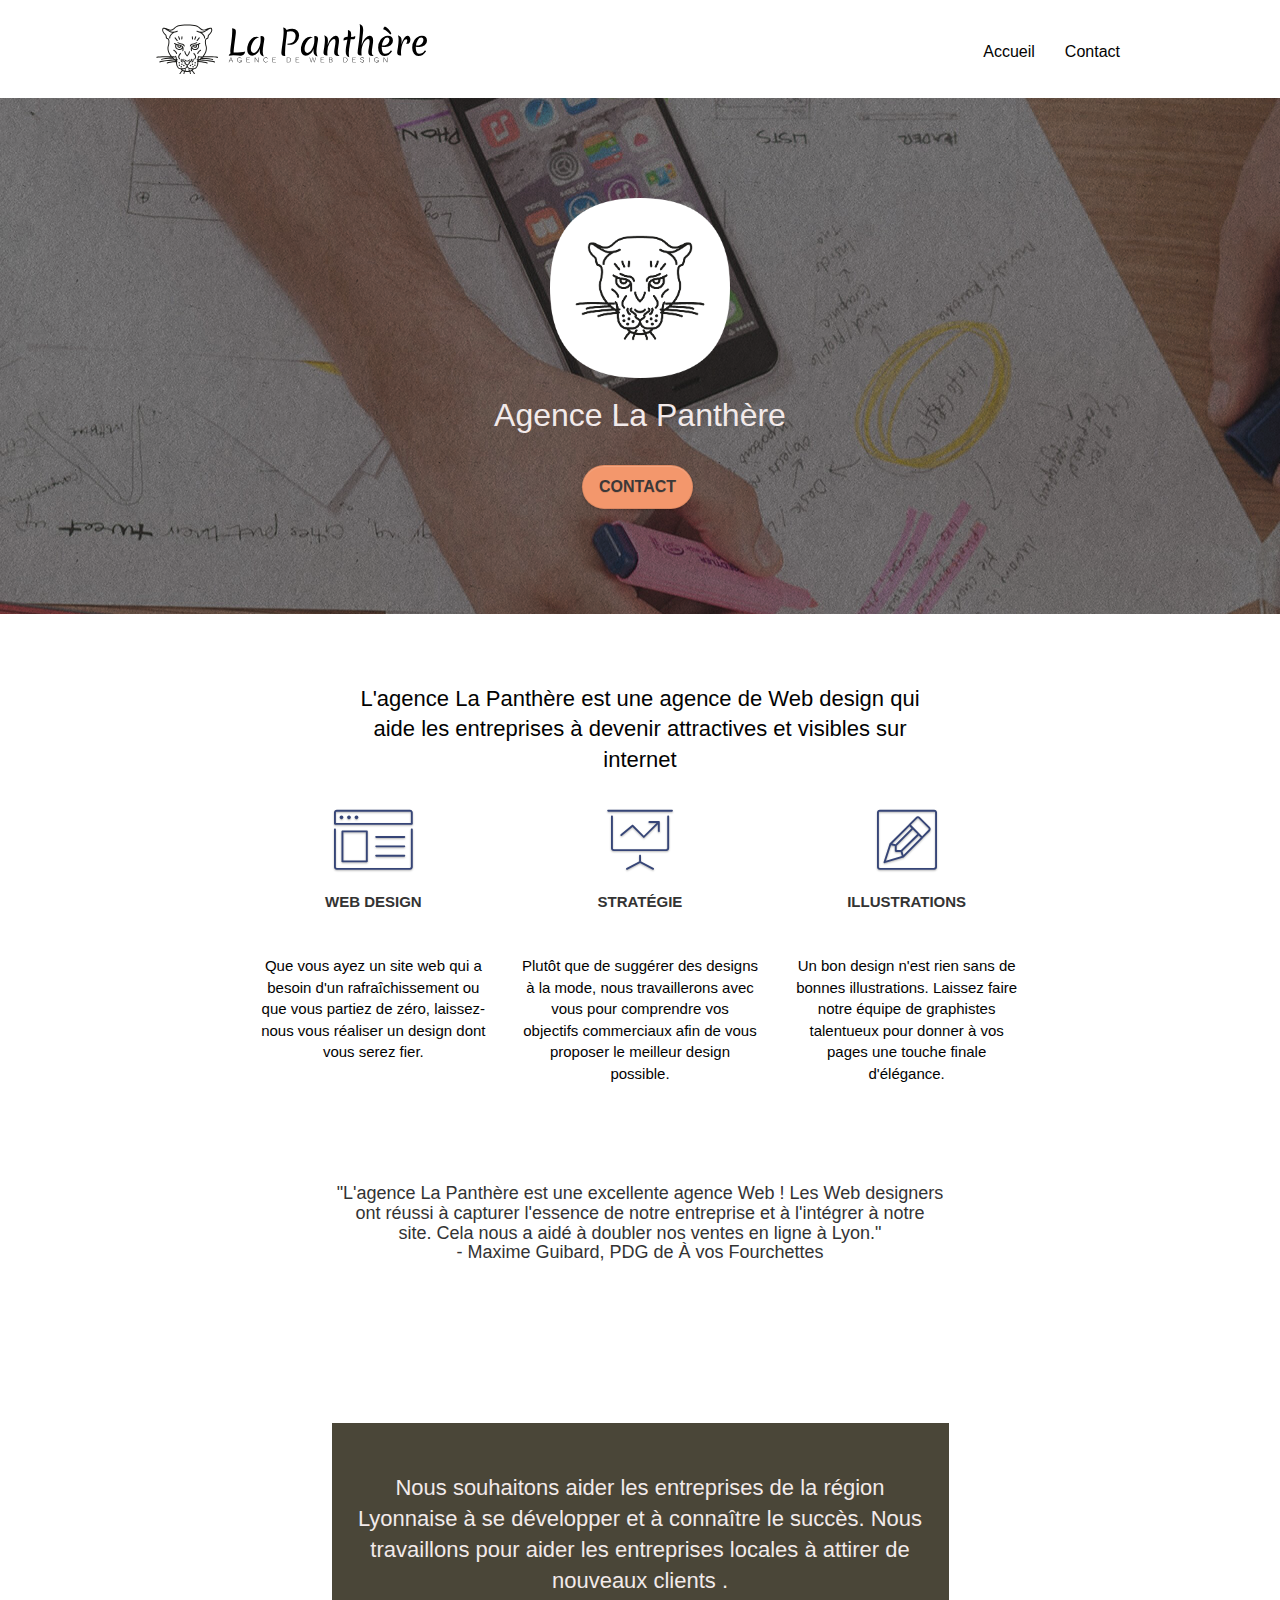
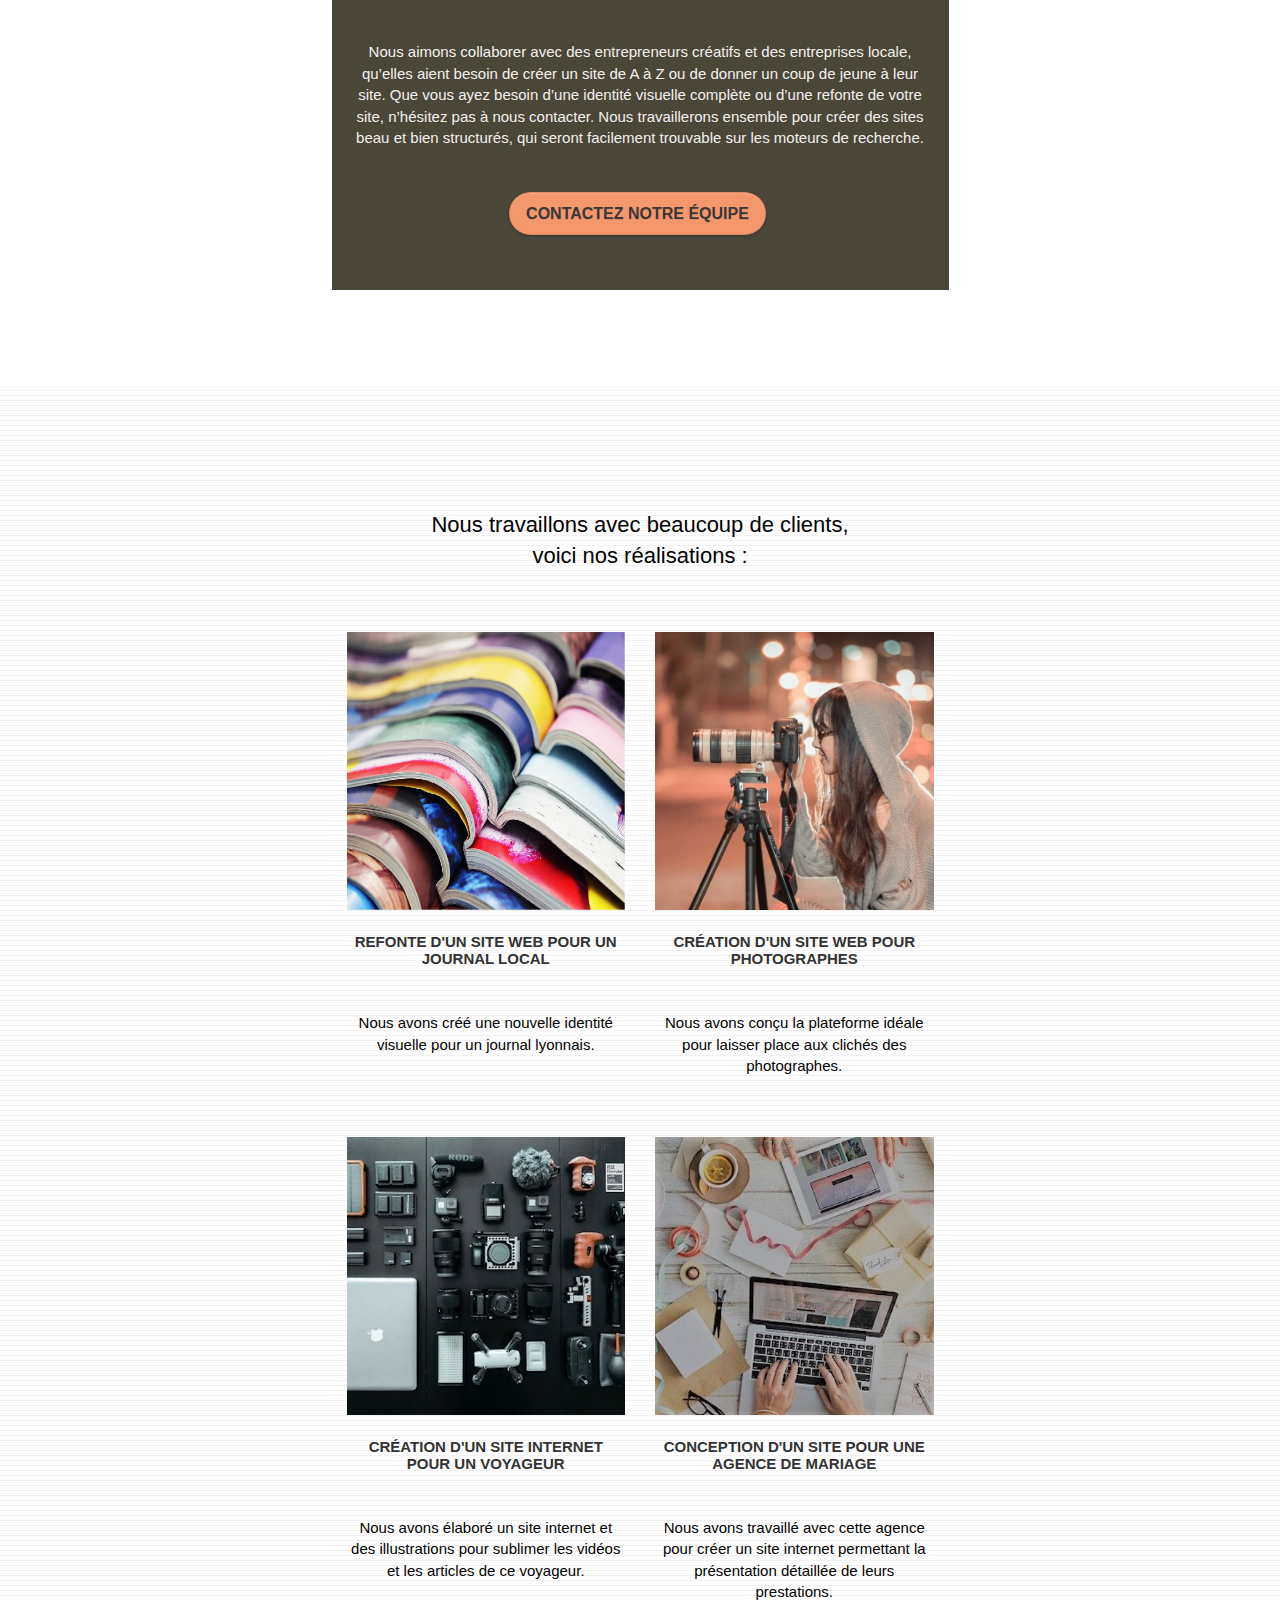
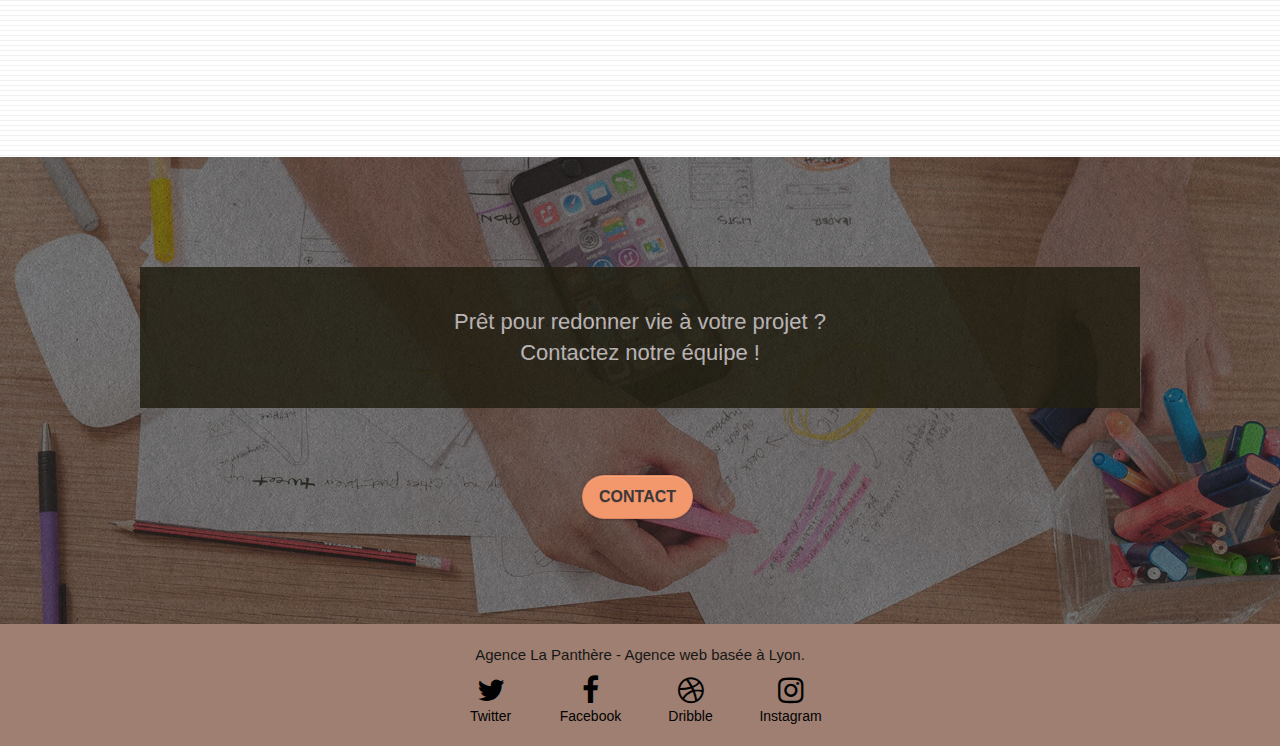
==== commit d40ca6ee: "correctve" ====
--- a/index.html
+++ b/index.html
@@ -1,9 +1,9 @@
 <!doctype html>
-<html lang="Default">
+<html lang="fr">
 <head>
     <meta charset="utf-8">
     <meta name="keywords" content="seo, google, site web, site internet, agence design paris, agence design, agence design,agence design,agence design,agence design,agence design,agence design,agence design,agence design">
-    <meta name="description" content="">
+    <meta name="description" content="Grande agence de web design basée à Lyon, la panthère, spécialisée en stratégie et illustration accompagne et aide votre entreprise à devenir attractive et visible sur internet">
     <meta name="viewport" content="width=device-width, initial-scale=1.0, viewport-fit=cover">
     <link rel="shortcut icon" type="image/png" href="favicon.jpg">
     
@@ -12,6 +12,7 @@
 	<link rel="stylesheet" type="text/css" href="./css/font-awesome.css">
 	<link rel="stylesheet" type="text/css" href="./css/et-line.css">
 	
+	
     
 	<script src="./js/jquery-2.1.0.js"></script>
 	<script src="./js/bootstrap.js"></script>
@@ -19,281 +20,246 @@
 	<script src="./js/jquery.touchSwipe.js" defer></script>
 	<script src="./js/gmaps.js"></script>
 
-    <title>.</title>
-
-    
+    <title>La panthère</title>
+
 <!-- Analytics -->
- 
 <!-- Analytics END -->
-    
+
 </head>
 <body>
-<!-- Principal conteneur -->
-<div class="page-container">
-    
-<!-- bloc-0 -->
-<div class="bloc bgc-white l-bloc " id="bloc-0">
-	<div class="container bloc-sm">
-
-		<nav class="navbar row">
-			<div class="navbar-header">
-				<div class="keywords" style="color:#cccccc;font-size:1px;">Agence web à paris, stratégie web, web design, illustrations, design de site web, site web, web, internet, site internet, site</div>
-				<a class="navbar-brand" href="index.html"><img src="img/agence-la-panthere-monochrome.svg" alt="paris web design logo agence web meilleure agence" height="40" /></a>
-				<div class="keywords" style="color:#cccccc;font-size:1px;">Agence web à paris, stratégie web, web design, illustrations, design de site web, site web, web, internet, site internet, site</div>
-				<button id="nav-toggle" type="button" class="ui-navbar-toggle navbar-toggle" data-toggle="collapse" data-target=".navbar-1">
-					<span class="sr-only">Toggle navigation</span><span class="icon-bar"></span><span class="icon-bar"></span><span class="icon-bar"></span>
-				</button>
+	<!-- Principal conteneur -->
+	<div class="page-container">
+		
+	<!-- bloc-0 -->
+		<header>
+			<div class="bloc bgc-white l-bloc " id="bloc-0">
+				<div class="container bloc-sm">
+
+					<nav class="navbar row">
+						<div class="navbar-header">
+							<a class="navbar-brand" href="index.html"><img src="img/agence-la-panthere-monochrome.svg" alt="logo agence la panthère"/></a>
+							<button id="nav-toggle" type="button" class="ui-navbar-toggle navbar-toggle" data-toggle="collapse" data-target=".navbar-1">
+								<span class="sr-only">Toggle navigation</span><span class="icon-bar"></span><span class="icon-bar"></span><span class="icon-bar"></span>
+							</button>
+						</div>
+						<div class="collapse navbar-collapse navbar-1 special-dropdown-nav">
+							<ul class="site-navigation nav navbar-nav">
+								<li>
+									<a href="index.html">Accueil</a>
+								</li>
+								<li>
+									<a href="contact.html">Contact</a>
+								</li>
+							</ul>
+						</div>
+					</nav>
+				</div>
 			</div>
-			<div class="collapse navbar-collapse navbar-1 special-dropdown-nav">
-				<ul class="site-navigation nav navbar-nav">
-					<li>
-						<a href="index.html">Accueil</a>
-					</li>
-					<li>
-					</li>
-					<li>
-						<a href="page2.html">page2 &gt;</a>
-					</li>
-				</ul>
+		</header>
+		<!-- bloc-0 END -->
+
+
+		<main>
+			<!-- bloc-1-presentation -->
+			<section class="bloc bg-banniere d-bloc bg-t-edge bloc-bg-texture texture-paper b-parallax" id="bloc-1-hero">
+				<div class="container bloc-lg">
+					<div class="row tight-width-whitespace">
+						<div class="col-sm-12">
+							<img src="img/logo.png" class="center-block image-resize-mode" alt="Picto Agence La Panthère" />
+							<h1 class="text-center hero-bloc-text tc-white ">
+								Agence La Panthère
+							</h1>
+							<div class="text-center">
+								<a href="contact.html" class="btn btn-lg btn-clean btn-rd cta-hero btn-atomic-tangerine">Contact</a>
+							</div>
+						</div>
+					</div>
+				</div>
+			</section>
+			<!-- bloc-1-presentation END -->
+
+			<!-- bloc-2-services -->
+			<section class="bloc bgc-white l-bloc" id="bloc-2-services">
+				<div class="container bloc-md">
+					<div class="row">
+						<div class="col-sm-12 text-center">
+							<h2>L'agence La Panthère est une agence de Web design qui aide les entreprises à devenir attractives et visibles sur internet</h2>
+						</div>
+					</div>
+					<div class="row voffset-lg med-width-whitespace">
+						<div class="col-sm-4">
+							<div class="text-center">
+								<span class="et-icon-browser sm-shadow icon-dark-slate-blue icons icon-lg"></span>
+							</div>
+							<h3 class="mg-md text-center">
+								Web design
+							</h3>
+							<p class="text-center ">
+								Que vous ayez un site web qui a besoin d'un rafraîchissement ou que vous partiez de zéro, laissez-nous vous réaliser un design dont vous serez fier.
+							</p>
+						</div>
+						<div class="col-sm-4">
+							<div class="text-center">
+								<span class="et-icon-presentation sm-shadow icon-dark-slate-blue icons icon-lg"></span>
+							</div>
+							<h3 class="mg-md text-center">
+								Stratégie
+							</h3>
+							<p class="text-center ">
+								Plutôt que de suggérer des designs à la mode, nous travaillerons avec vous pour comprendre vos objectifs commerciaux afin de vous proposer le meilleur design possible.<br>
+							</p>
+						</div>
+						<div class="col-sm-4">
+							<div class="text-center">
+								<span class="et-icon-edit sm-shadow icon-dark-slate-blue icons icon-lg"></span>
+							</div>
+							<h3 class="mg-md text-center">
+								Illustrations
+							</h3>
+							<p class="text-center ">
+								Un bon design n'est rien sans de bonnes illustrations. Laissez faire notre équipe de graphistes talentueux pour donner à vos pages une touche finale d'élégance.
+							</p>
+						</div>
+					</div>
+					<div class="row voffset-lg voffset">
+						<div class="col-xs-12 col-md-8 col-md-offset-2 text-center">
+							<h4>"L'agence La Panthère est une excellente agence Web ! Les Web designers ont réussi à capturer l'essence de notre entreprise et à l'intégrer à notre site. Cela nous a aidé à doubler nos ventes en ligne à Lyon."<br>- Maxime Guibard, PDG de À vos Fourchettes<br></h4>
+
+						</div>
+					</div>
+				</div>
+			</section>
+			<!-- bloc-2-services END -->
+
+			<!-- bloc-3-what-i-do -->
+			<section class="bloc bg-presentation b-parallax" id="bloc-3-what-i-do">
+				<div class="container bloc-lg">
+					<div class="row tight-width-whitespace black-background">
+						<div class="col-sm-12">
+							<h2 class="mg-md text-center tc-white">
+								Nous souhaitons aider les entreprises de la région Lyonnaise à se développer et à connaître le succès. Nous travaillons pour aider les entreprises locales à attirer de nouveaux clients .<br>
+							</h2>
+							<p class="text-center whitee">
+								Nous aimons collaborer avec des entrepreneurs créatifs et des entreprises locale, qu’elles aient besoin de créer un site de A à Z ou de donner un coup de jeune à leur site. Que vous ayez besoin d’une identité visuelle complète ou d’une refonte de votre site, n’hésitez pas à nous contacter. Nous travaillerons ensemble pour créer des sites beau et bien structurés, qui seront facilement trouvable sur les moteurs de recherche. <br>
+								<br><a href="contact.html" class="btn btn-lg btn-clean btn-rd cta-hero btn-atomic-tangerine" id="cta-hero">Contactez notre équipe</a><br>
+							</p>
+						</div>
+					</div>
+				</div>
+			</section>
+			<!-- bloc-3-what-i-do END -->
+
+			<!-- bloc-4-portfolio -->
+			<section class="bloc bgc-white bg-lines-h2-bg bg-repeat l-bloc" id="bloc-4-portfolio">
+				<div class="container bloc-lg">
+					<div class="row">
+						<div class="col-sm-12 text-center">
+							<h2>Nous travaillons avec beaucoup de clients,<br>voici nos réalisations :<br></h2>
+						</div>
+					</div>
+					<div class="row tight-width-whitespace portfolio-row">
+						<div class="col-sm-6">
+							<a href="#"><img src="img/journal-local.jpg" alt="Refonte d'un site web pour un journal local" class="img-responsive portfolio-thumb" /></a>
+							<h3 class="mg-md text-center">
+								Refonte d'un site web pour un journal local
+							</h3>
+							<p class="text-center">
+								Nous avons créé une nouvelle identité visuelle pour un journal lyonnais.
+							</p>
+						</div>
+						<div class="col-sm-6">
+							<a href="#"><img src="img/site-pour-photographes.jpg" class="img-responsive portfolio-thumb" alt="Création d'un site web pour photographes" /></a>
+							<h3 class="mg-md text-center">
+								Création d'un site web pour photographes
+							</h3>
+							<p class="text-center">
+								Nous avons conçu la plateforme idéale pour laisser place aux clichés des photographes.
+							</p>
+						</div>
+					</div>
+					<div class="row tight-width-whitespace portfolio-row">
+						<div class="col-sm-6">
+							<a href="#"><img src="img/site-pour-voyageur.jpg" class="img-responsive portfolio-thumb" alt="Création d'un site web pour voyageur"/></a>
+							<h3 class="mg-md text-center">
+								Création d'un site internet pour un voyageur
+							</h3>
+							<p class="text-center">
+								Nous avons élaboré un site internet et des illustrations pour sublimer les vidéos et les articles de ce voyageur.
+							</p>
+						</div>
+						<div class="col-sm-6">
+							<a href="#"><img src="img/agence-de-mariage.jpg" class="img-responsive portfolio-thumb" alt="Création d'un site web pour agence de mariage" /></a>
+							<h3 class="mg-md text-center">
+								Conception d'un site pour une agence de mariage
+							</h3>
+							<p class="text-center">
+								Nous avons travaillé avec cette agence pour créer un site internet permettant la présentation détaillée de leurs prestations.
+							</p>
+						</div>
+					</div>
+				</div>
+			</section>
+
+			<!-- bloc-4-portfolio END -->
+			<!-- bloc-5-cta -->
+
+
+
+			<section class="bloc bg-banniere bloc-bg-texture texture-paper" id="bloc-5-cta">
+				<div class="container bloc-lg">
+					<div class="row">
+						<h2 class="mg-md text-center tc-white black-background">
+							Prêt pour redonner vie à votre projet ?<br>Contactez notre équipe !
+						</h2>
+						<div class="col-sm-12 text-center">
+							<a href="contact.html" class="btn btn-atomic-tangerine btn-clean btn-rd btn-lg cta-hero">Contact</a>
+						</div>
+					</div>
+				</div>
+			</section>
+			<!-- bloc-5-cta END -->
+		</main>
+
+		<!-- Footer - bloc-8 -->
+		<footer>
+			<div class="bloc bgc-atomic-tangerine d-bloc" id="bloc-8">
+				<div class="container bloc-sm">
+					<div class="row">
+						<div class="col-sm-12">
+							<p class="text-center white">
+								Agence La Panthère - Agence web basée à Lyon.<br>
+							</p>
+							<div class="row row-no-gutters social">
+								<div class="col-sm-3">
+									<div class="text-center">
+										<a class="social" href="index.html"><span class="fa fa-twitter icon-md"></span>Twitter</a>
+									</div>
+								</div>
+								<div class="col-sm-3">
+									<div class="text-center">
+										<a class="social" href="index.html"><span class="fa fa-facebook icon-md"></span>Facebook</a>
+									</div>
+								</div>
+								<div class="col-sm-3">
+									<div class="text-center">
+										<a class="social" href="index.html"><span class="fa fa-dribbble icon-md"></span>Dribble</a>
+									</div>
+								</div>
+								<div class="col-sm-3">
+									<div class="text-center">
+										<a class="social" href="index.html"><span class="fa fa-instagram icon-md"></span>Instagram</a>
+									</div>
+								</div>
+							</div>
+						</div>
+					</div>
+				</div>
 			</div>
-		</nav>
+		</footer>
+		<!-- Footer - bloc-8 END -->
+
 	</div>
-</div>
-<!-- bloc-0 END -->
-
-<!-- bloc-1-presentation -->
-<div class="bloc bgc-dark-slate-blue bg-banniere d-bloc bg-t-edge bloc-bg-texture texture-paper b-parallax" id="bloc-1-hero">
-	<div class="container bloc-lg">
-		<div class="row tight-width-whitespace">
-			<div class="col-sm-12">
-				<img src="img/logo.png" class="center-block image-resize-mode" width="100" alt="Agence La Panthère, agence web paris, création logo paris" />
-				<h1 class="text-center hero-bloc-text tc-white ">
-					Agence La Panthère
-				</h1>
-				<div class="text-center">
-					<a href="page2.html" class="btn btn-lg btn-clean btn-rd cta-hero btn-atomic-tangerine" id="cta-hero">Contact</a>
-				</div>
-			</div>
-		</div>
-	</div>
-</div>
-<!-- bloc-1-presentation END -->
-
-<!-- bloc-2-services -->
-<div class="bloc bgc-white l-bloc" id="bloc-2-services">
-	<div class="container bloc-md">
-		<div class="row">
-			<div class="col-sm-12 text-center">
-				<img alt="agence web, agence web paris, web design paris, stratégie web" src="img/title.png" />
-			</div>
-		</div>
-		<div class="row voffset-lg med-width-whitespace">
-			<div class="col-sm-4">
-				<div class="text-center">
-					<span class="et-icon-browser sm-shadow icon-dark-slate-blue icons icon-lg"></span>
-				</div>
-				<h3 class="mg-md text-center">
-					Web design
-				</h3>
-				<p class="text-center ">
-					Que vous ayez un site web qui a besoin d&rsquo;un rafraîchissement ou que vous partiez de zéro, laissez-nous vous réaliser un design dont vous serez fier.
-				</p>
-			</div>
-			<div class="col-sm-4">
-				<div class="text-center">
-					<span class="et-icon-presentation sm-shadow icon-dark-slate-blue icons icon-lg"></span>
-				</div>
-				<h3 class="mg-md text-center">
-					&nbsp;Stratégie
-				</h3>
-				<p class="text-center ">
-					Plutôt que de suggérer des designs à la mode, nous travaillerons avec vous pour comprendre vos objectifs commerciaux afin de vous proposer le meilleur design possible.<br>
-				</p>
-			</div>
-			<div class="col-sm-4">
-				<div class="text-center">
-					<span class="et-icon-edit sm-shadow icon-dark-slate-blue icons icon-lg"></span>
-				</div>
-				<h3 class="mg-md text-center">
-					Illustrations
-				</h3>
-				<p class="text-center ">
-					Un bon design n'est rien sans de bonnes illustrations. Laissez faire notre équipe de graphistes talentueux pour donner à vos pages une touche finale d'élégance.
-				</p>
-			</div>
-		</div>
-		<div class="row voffset-lg voffset">
-			<div class="col-xs-12 col-md-8 col-md-offset-2 text-center">
-				<img alt="agence web, agence web paris, web design paris, stratégie web" src="img/citation.png" />
-
-			</div>
-		</div>
-	</div>
-</div>
-<!-- bloc-2-services END -->
-
-<!-- bloc-3-what-i-do -->
-<div class="bloc tc-white bgc-atomic-tangerine bg-presentation d-bloc bloc-bg-texture texture-paper b-parallax" id="bloc-3-what-i-do">
-	<div class="container bloc-lg">
-		<div class="row tight-width-whitespace black-background">
-			<div class="col-sm-12">
-				<h2 class="mg-md text-center tc-white">
-					Nous souhaitons aider les entreprises de la région Lyonnaise à se développer et à connaître le succès. Nous travaillons pour aider les entreprises locales à attirer de nouveaux clients .<br>
-				</h2>
-				<p class="text-center white">
-					Nous aimons collaborer avec des entrepreneurs créatifs et des entreprises locale, qu’elles aient besoin de créer un site de A à Z ou de donner un coup de jeune à leur site. Que vous ayez besoin d’une identité visuelle complète ou d’une refonte de votre site, n’hésitez pas à nous contacter. Nous travaillerons ensemble pour créer des sites beau et bien structurés, qui seront facilement trouvable sur les moteurs de recherche. <br><br><a class="ltc-white bold-link" href="page2.html">Contactez notre équipe</a><br>
-				</p>
-			</div>
-		</div>
-	</div>
-</div>
-<!-- bloc-3-what-i-do END -->
-
-<!-- bloc-4-portfolio -->
-<div class="bloc bgc-white bg-lines-h2-bg bg-repeat l-bloc" id="bloc-4-portfolio">
-	<div class="container bloc-lg">
-		<div class="row">
-			<div class="col-sm-12 text-center">
-				<img alt="agence web, agence web paris, web design paris, stratégie web" src="img/title2.png" />
-			</div>
-		</div>
-		<div class="row tight-width-whitespace portfolio-row">
-			<div class="col-sm-6">
-				<a href="#" data-lightbox="img/1.jpg" data-gallery-id="gallery-1" data-caption="Refonte d'un site web pour un journal local" data-frame="snapshot-lb"><img src="img/1.jpg" alt="paris web design logo agence web meilleure agence et refonte site web journal" class="img-responsive portfolio-thumb" /></a>
-				<h3 class="mg-md text-center">
-					Refonte d'un site web pour un journal local
-				</h3>
-				<p class="text-center">
-					Nous avons créé une nouvelle identité visuelle pour un journal lyonnais.
-				</p>
-			</div>
-			<div class="col-sm-6">
-				<a href="#" data-lightbox="img/2.jpg" data-gallery-id="gallery-1" data-caption="Création d'un site web pour photographes" data-frame="snapshot-lb"><img src="img/2.jpg" class="img-responsive portfolio-thumb" alt="paris web design logo agence web meilleure agence, Création d'un site web pour photographes" /></a>
-				<h3 class="mg-md text-center">
-					Création d'un site web pour photographes
-				</h3>
-				<p class="text-center">
-					Nous avons conçu la plateforme idéale pour laisser place aux clichés des photographes.
-				</p>
-			</div>
-		</div>
-		<div class="row tight-width-whitespace portfolio-row">
-			<div class="col-sm-6">
-				<a href="#" data-lightbox="img/3.bmp" data-gallery-id="gallery-1" data-caption="Création d'un site internet pour un voyageur" data-frame="snapshot-lb"><img src="img/3.bmp" class="img-responsive portfolio-thumb" alt="paris web design logo agence web meilleure agence, Création d'un site web pour voyageur"/></a>
-				<h3 class="mg-md text-center">
-					Création d'un site internet pour un voyageur
-				</h3>
-				<p class="text-center">
-					Nous avons élaboré un site internet et des illustrations pour sublimer les vidéos et les articles de ce voyageur.
-				</p>
-			</div>
-			<div class="col-sm-6">
-				<a href="#" data-lightbox="img/4.bmp" data-gallery-id="gallery-1" data-caption="Conception d'un site pour une agence de mariage" data-frame="snapshot-lb"><img src="img/4.bmp" class="img-responsive portfolio-thumb" alt="paris web design logo agence web meilleure agence, Création d'un site web pour agence de mariage" /></a>
-				<h3 class="mg-md text-center">
-					Conception d'un site pour une agence de mariage
-				</h3>
-				<p class="text-center">
-					Nous avons travaillé avec cette agence pour créer un site internet permettant la présentation détaillée de leurs prestations.
-				</p>
-			</div>
-		</div>
-	</div>
-</div>
-<!-- bloc-4-portfolio END -->
-
-<!-- bloc-5-cta -->
-<div class="bloc bgc-dark-slate-blue bg-banniere d-bloc bloc-bg-texture texture-paper" id="bloc-5-cta">
-	<div class="container bloc-lg">
-		<div class="row">
-			<h2 class="mg-md text-center tc-white">
-				Prêt pour redonner vie à votre projet ?<br>Contactez notre équipe !
-			</h2>
-			<div class="col-sm-12 text-center">
-				<a href="page2.html" class="btn btn-atomic-tangerine btn-clean btn-rd btn-lg cta-hero">Contact</a>
-			</div>
-		</div>
-	</div>
-</div>
-<!-- bloc-5-cta END -->
-
-<!-- Footer - bloc-8 -->
-<div class="bloc bgc-atomic-tangerine d-bloc" id="bloc-8">
-	<div class="container bloc-sm">
-		<div class="row">
-			<div class="col-sm-12">
-				<p class="text-center white">
-					Agence La Panthère - Agence web basée à Lyon.<br>
-				</p>
-				<div class="row row-no-gutters social">
-					<div class="col-sm-3">
-						<div class="text-center">
-							<a class="social" href="index.html"><span class="fa fa-twitter icon-md"></span></a>
-						</div>
-					</div>
-					<div class="col-sm-3">
-						<div class="text-center">
-							<a class="social" href="index.html"><span class="fa fa-facebook icon-md"></span></a>
-						</div>
-					</div>
-					<div class="col-sm-3">
-						<div class="text-center">
-							<a class="social" href="index.html"><span class="fa fa-dribbble icon-md"></span></a>
-						</div>
-					</div>
-					<div class="col-sm-3">
-						<div class="text-center">
-							<a class="social" href="index.html"><span class="fa fa-instagram icon-md"></span></a>
-						</div>
-					</div>
-					<div class="keywords" style="color:#F3976C;">Agence web à paris, stratégie web, web design, illustrations, design de site web, site web, web, internet, site internet, site</div>
-				</div>
-				<div class="row">
-					<div class="col-sm-4">
-						Partenaires
-							<ul>
-								<li><a href="voiture.com">voiture.com</a></li>
-								<li><a href="pizza.com">pizza.com</a></li>
-								<li><a href="matoiture.com">matoiture.com</a></li>
-								<li><a href="immobilierseo.com">immobilierseo.com</a></li>
-							</ul>		
-					</div>
-					<div class="col-sm-4">
-						Annuaires liste 1
-						<ul>
-							<li><a href="annuaireagence.com">annuaireagence.com</a></li>
-							<li><a href="annuaireseo.com">annuaireseo.com</a></li>
-							<li><a href="annuairemarketing.com">annuairemarketing.com</a></li>
-							<li><a href="123seoture.com">123seo.com</a></li>
-							<li><a href="123site.com">123site.com</a></li>
-							<li><a href="annuairewordpress.com">annuairewordpress.com</a></li>
-							<li><a href="listeagence.com">listeagence.com</a></li>
-							<li><a href="meilleuresagencesparis.com">meilleuresagencesparis.com</a></li>
-							<li><a href="listeseo.com">listeseo.com</a></li>
-						</ul>
-					</div>
-					<div class="col-sm-4">
-						Annuaires liste 2
-						<ul>
-							<li><a href="betterseo.com">betterseo.com</a></li>
-							<li><a href="ameliorerseo.com">ameliorerseo.com</a></li>
-							<li><a href="seojuicelien.com">seojuicelien.com</a></li>
-							<li><a href="meilleursliens.com">meilleursliens.com</a></li>
-							<li><a href="liensagogo.com">liensagogo.com</a></li>
-							<li><a href="backlink.com">backlink.com</a></li>
-							<li><a href="linkjuiceannuaire.com">linkjuiceannuaire.com</a></li>
-							<li><a href="remontersurgoogle.com">remontersurgoogle.com</a></li>
-							<li><a href="vraiseofiable.com">vraiseofiable.com</a></li>
-						</ul>
-					</div>
-				</div>
-			</div>
-		</div>
-	</div>
-</div>
-<!-- Footer - bloc-8 END -->
-
-</div>
-<!-- Principal conteneur END -->
+	<!-- Principal conteneur END -->
     
 
 </body>
--- a/style.css
+++ b/style.css
@@ -25,6 +25,11 @@
     width: 100%;
     z-index: 100000;
     background: #FFFFFF url("img/pageload-spinner.gif") no-repeat center center;
+}
+
+header img
+{
+    height: 50px;
 }
 
 .bloc {
@@ -39,9 +44,19 @@
     position: relative;
 }
 
+.col-xs-12
+{
+    padding: 0 30px 0 30px;
+}
+
+.col-sm-12 img
+{
+ width: 180px;
+}
+
 .bloc .container {
-    padding-left: 0;
-    padding-right: 0;
+    padding-left: 15px;
+    padding-right: 15px;
 }
 
 .bloc-lg {
@@ -97,60 +112,6 @@
 
 .b-parallax {
     background-attachment: fixed;
-}
-
-.d-bloc {
-    color: rgba(255, 255, 255, .7);
-}
-
-.d-bloc button:hover {
-    color: rgba(255, 255, 255, .9);
-}
-
-.d-bloc .icon-round,
-.d-bloc .icon-square,
-.d-bloc .icon-rounded,
-.d-bloc .icon-semi-rounded-a,
-.d-bloc .icon-semi-rounded-b {
-    border-color: rgba(255, 255, 255, .9);
-}
-
-.d-bloc .divider-h span {
-    border-color: rgba(255, 255, 255, .2);
-}
-
-.d-bloc .a-btn,
-.d-bloc .navbar a,
-.d-bloc .navbar-brand,
-.d-bloc a .icon-sm,
-.d-bloc a .icon-md,
-.d-bloc a .icon-lg,
-.d-bloc a .icon-xl,
-.d-bloc h1 a,
-.d-bloc h2 a,
-.d-bloc h3 a,
-.d-bloc h4 a,
-.d-bloc h5 a,
-.d-bloc h6 a,
-.d-bloc p a {
-    color: rgba(255, 255, 255, .6);
-}
-
-.d-bloc .a-btn:hover,
-.d-bloc .navbar a:hover,
-.d-bloc .navbar-brand:hover,
-.d-bloc a:hover .icon-sm,
-.d-bloc a:hover .icon-md,
-.d-bloc a:hover .icon-lg,
-.d-bloc a:hover .icon-xl,
-.d-bloc h1 a:hover,
-.d-bloc h2 a:hover,
-.d-bloc h3 a:hover,
-.d-bloc h4 a:hover,
-.d-bloc h5 a:hover,
-.d-bloc h6 a:hover,
-.d-bloc p a:hover {
-    color: rgba(255, 255, 255, 1);
 }
 
 .d-bloc .navbar-toggle .icon-bar {
@@ -273,14 +234,14 @@
 }
 
 .row-no-gutters {
+    display: flex;
     margin-right: 0;
     margin-left: 0;
 }
 
 .row.row-no-gutters > [class^="col-"],
 .row.row-no-gutters > [class*=" col-"] {
-    padding-right: 0;
-    padding-left: 0;
+    padding-left: 16px;
 }
 
 #bloc-1-hero h1 {
@@ -437,7 +398,7 @@
 
 .mg-md {
     margin-top: 10px;
-    margin-bottom: 20px;
+    margin-bottom: 45px;
 }
 
 .mg-lg {
@@ -651,7 +612,7 @@
 a {
     font-family: "helvetica";
     font-weight: 400;
-    color: #575757!important;
+    color: #020202!important;
 }
 
 .container {
@@ -677,11 +638,11 @@
 }
 
 p {
-    font-size: 11px;
+    font-size: 15px;
 }
 
 .tight-width-whitespace {
-    max-width: 600px;
+    max-width: 617px;
     margin: auto auto auto auto;
 }
 
@@ -694,7 +655,7 @@
     margin-top: 22px;
     color: #FFFFFF!important;
     text-transform: uppercase;
-    padding: 12px 28px 12px 28px;
+
     font-size: 16px;
     font-weight: 700;
 }
@@ -702,6 +663,11 @@
 .social {
     max-width: 400px;
     margin: auto auto auto auto;
+}
+
+.bgc-white h2
+{
+    padding: 0% 19%;
 }
 
 h2 {
@@ -736,7 +702,11 @@
 }
 
 .white {
-    color: #FFFFFF!important;
+    color: #171717!important;
+}
+
+.whitee {
+    color: #f4f0f0!important;
 }
 
 .portfolio-thumb {
@@ -748,13 +718,20 @@
     margin-top: 50px;
 }
 
+.form-group
+{
+    display: flex;
+    flex-direction: column;
+    margin-bottom: 20px;
+}
+
 .avatar {
     box-shadow: 0px 4px 9px rgba(0, 0, 0, 0.3);
 }
 
 .black-background {
-    background-color: rgba(165, 147, 99, 0.7);
-    padding: 40px 40px 40px 40px;
+    background-color:rgba(47, 42, 26, 0.87);
+    padding: 40px 0 40px 0;
 }
 
 .bold-link {
@@ -766,26 +743,24 @@
     background-color: #FFFFFF;
 }
 
-.bgc-dark-slate-blue {
-    background-color: #364577;
-}
+
 
 .bgc-atomic-tangerine {
-    background-color: #F3976C;
+    background-color: #9e7f71;
 }
 
 .tc-white {
-    color: #F3976C!important;
+    color: #f2eaea!important;
 }
 
 .btn-atomic-tangerine {
     background: #F3976C;
-    color: #FFFFFF!important;
+    color: #3c3838!important;
 }
 
 .btn-atomic-tangerine:hover {
     background: #c27956!important;
-    color: #FFFFFF!important;
+    color: #3c3838!important;
 }
 
 .ltc-white {
@@ -818,12 +793,13 @@
 }
 
 .bg-banniere {
-    background-image: url("img/agence-la-panthere.jpg");
+    background-image: url("img/agence-la-panthere-red.jpg");
 }
 
 .bg-presentation {
-    background-image: url("img/image-de-presentation.bmp");
-}
+    background-image: url("img/image-de-presentation-red.jpg");
+}
+
 
 @media (max-width: 1024px) {
     .bloc {
@@ -848,13 +824,13 @@
     }
 }
 
-@media only screen and (min-device-width: 768px) and (max-device-width: 1024px) and (orientation: landscape) {
+@media only screen and (min-width: 768px) and (max-width: 1024px) and (orientation: landscape) {
     .b-parallax {
         background-attachment: scroll;
     }
 }
 
-@media only screen and (min-device-width: 1024px) and (max-device-width: 1366px) and (-webkit-min-device-pixel-ratio: 1.5) {
+@media only screen and (min-width: 1024px) and (max-width: 1366px) and (-webkit-min-device-pixel-ratio: 1.5) {
     .b-parallax {
         background-attachment: scroll;
     }
@@ -872,24 +848,25 @@
         overflow-x: hidden;
         position: relative;
     }
-    .bloc {
-        padding-left: constant(safe-area-inset-left);
-        padding-right: constant(safe-area-inset-right);
-    }
+    
     .bloc-group,
     .bloc-group .bloc {
         display: block;
         width: 100%;
     }
-    .bloc-fill-screen .fill-bloc-top-edge,
-    .bloc-fill-screen .fill-bloc-bottom-edge {
-        padding: 0 20px;
-        padding-left: constant(safe-area-inset-left);
-        padding-right: constant(safe-area-inset-right);
-    }
+    
 }
 
 @media (max-width: 767px) {
+
+    .black-background {
+        margin: 0 20px 0;
+    }
+
+    p {
+        font-size: 23px;
+    }
+
     .page-container {
         overflow-x: hidden;
         position: relative;
@@ -930,6 +907,7 @@
         text-align: left;
         padding-left: 15px;
         width: 100%;
+        
     }
     .nav > li:hover {
         background: rgba(0, 0, 0, .08);
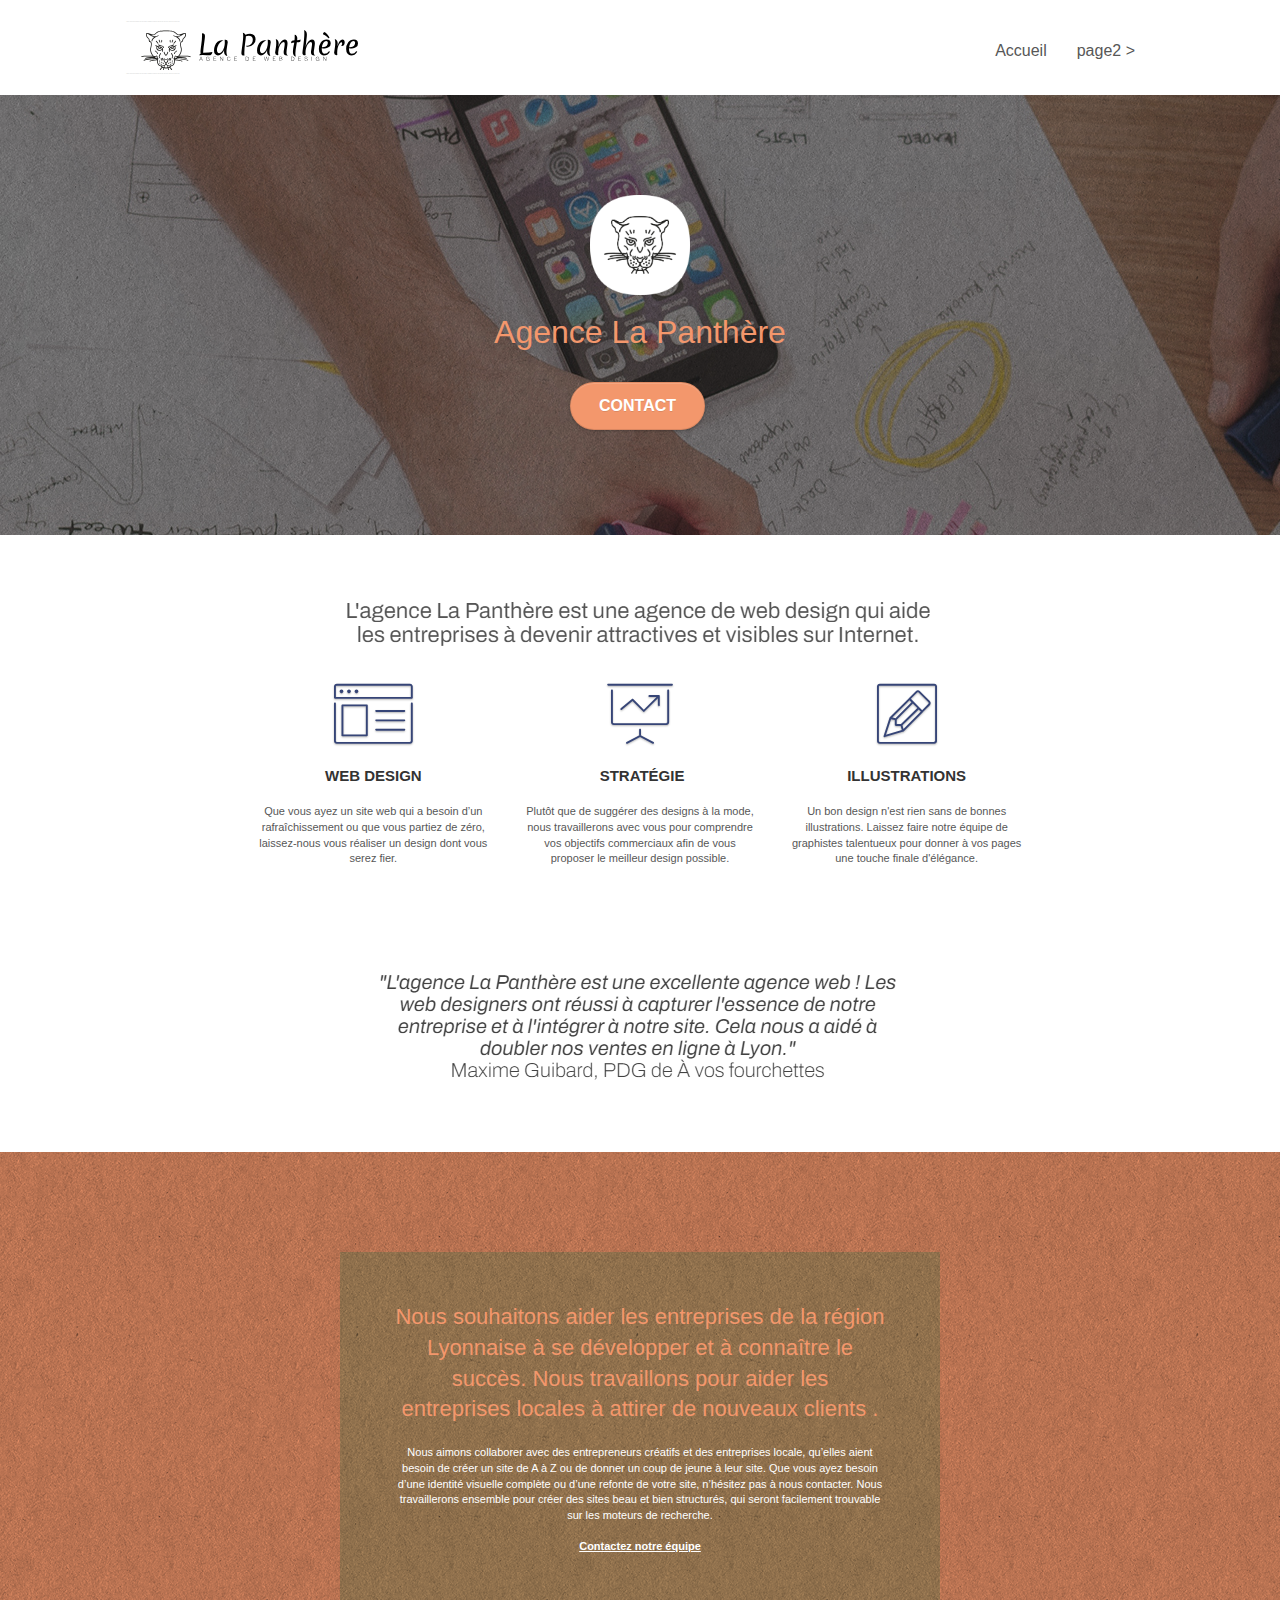
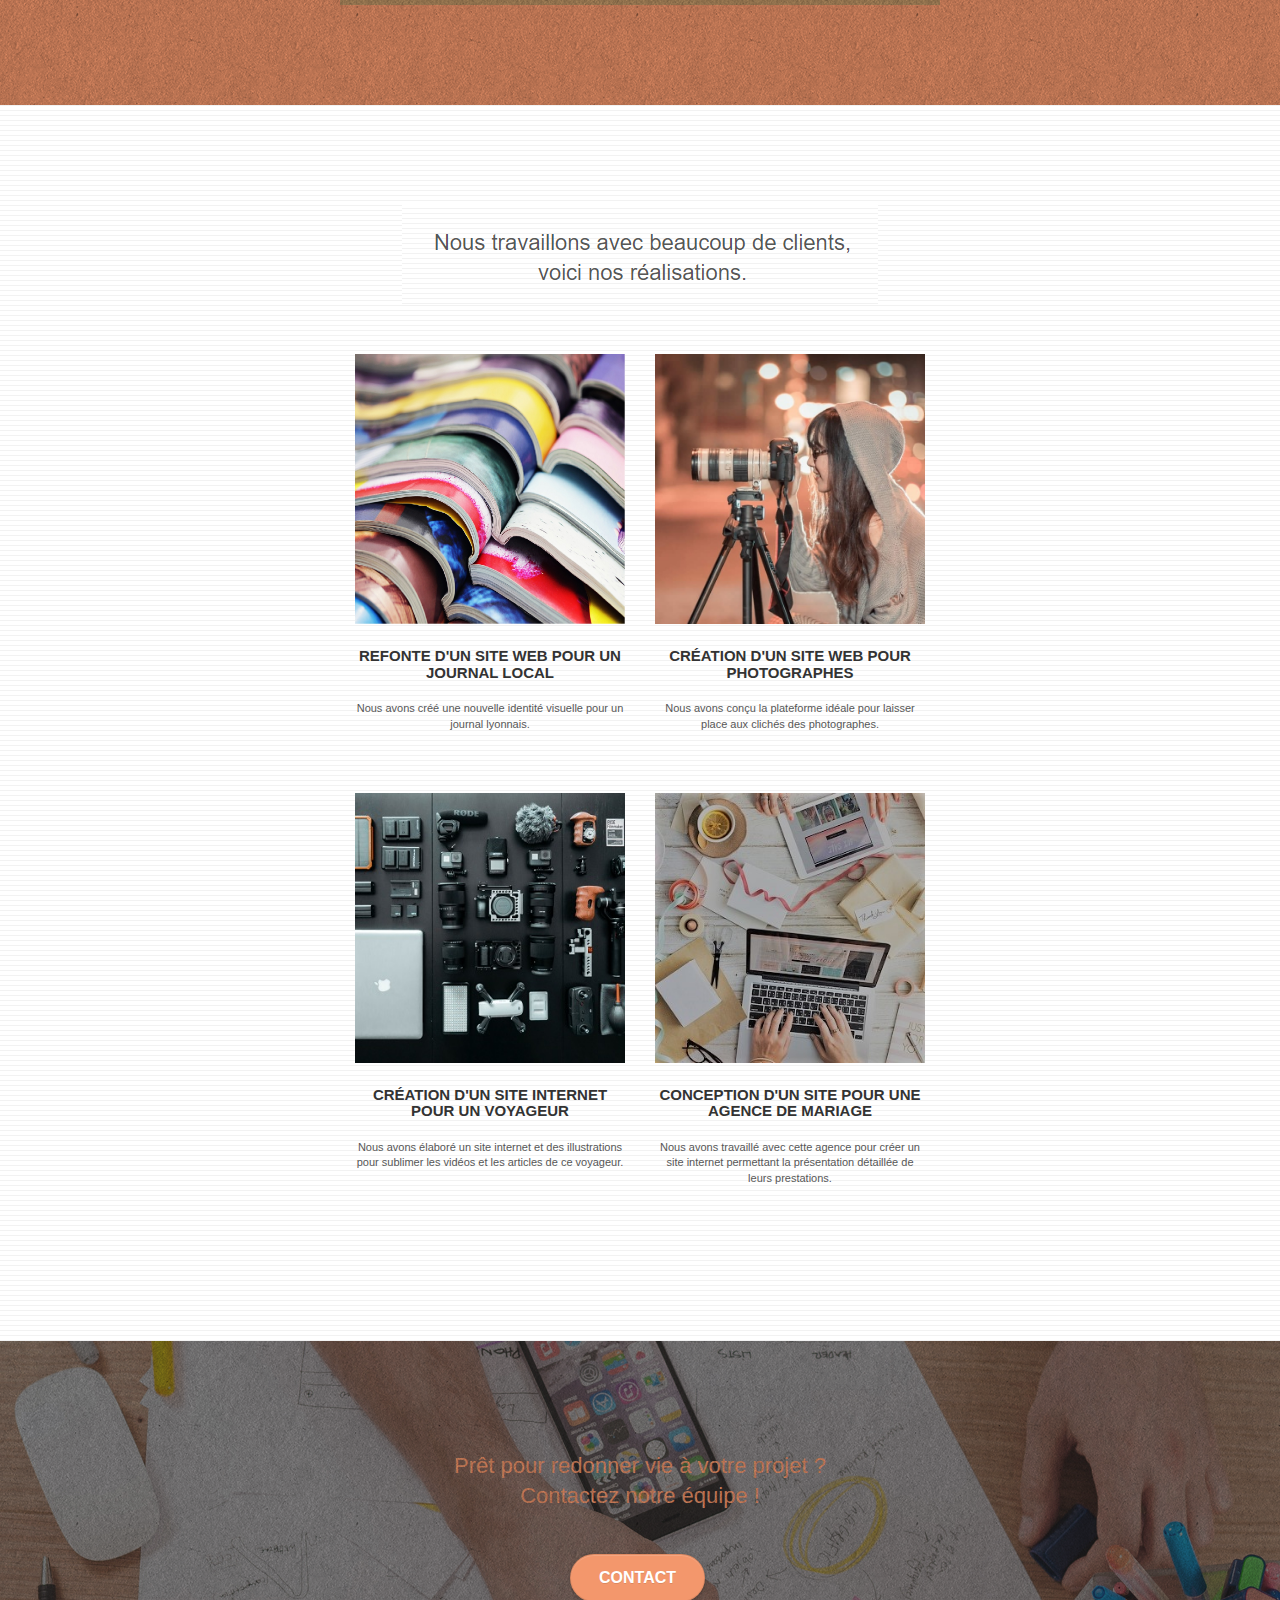
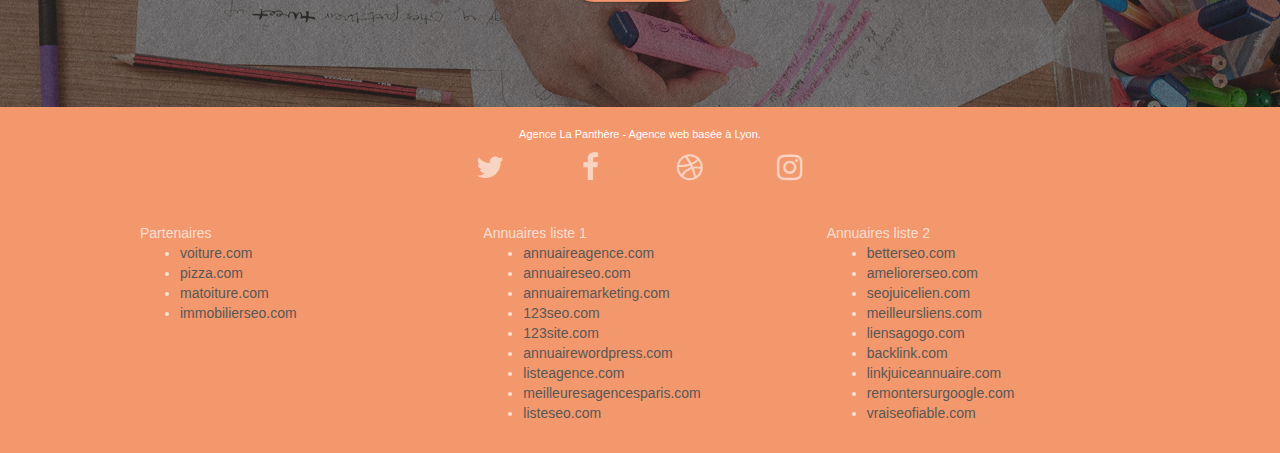
==== commit c39f9f47: "dernier_essai_retour" ====
--- a/index.html
+++ b/index.html
@@ -1,9 +1,9 @@
 <!doctype html>
-<html lang="fr">
+<html lang="Default">
 <head>
     <meta charset="utf-8">
     <meta name="keywords" content="seo, google, site web, site internet, agence design paris, agence design, agence design,agence design,agence design,agence design,agence design,agence design,agence design,agence design">
-    <meta name="description" content="Grande agence de web design basée à Lyon, la panthère, spécialisée en stratégie et illustration accompagne et aide votre entreprise à devenir attractive et visible sur internet">
+    <meta name="description" content="">
     <meta name="viewport" content="width=device-width, initial-scale=1.0, viewport-fit=cover">
     <link rel="shortcut icon" type="image/png" href="favicon.jpg">
     
@@ -12,7 +12,6 @@
 	<link rel="stylesheet" type="text/css" href="./css/font-awesome.css">
 	<link rel="stylesheet" type="text/css" href="./css/et-line.css">
 	
-	
     
 	<script src="./js/jquery-2.1.0.js"></script>
 	<script src="./js/bootstrap.js"></script>
@@ -20,246 +19,281 @@
 	<script src="./js/jquery.touchSwipe.js" defer></script>
 	<script src="./js/gmaps.js"></script>
 
-    <title>La panthère</title>
-
+    <title>.</title>
+
+    
 <!-- Analytics -->
+ 
 <!-- Analytics END -->
-
+    
 </head>
 <body>
-	<!-- Principal conteneur -->
-	<div class="page-container">
-		
-	<!-- bloc-0 -->
-		<header>
-			<div class="bloc bgc-white l-bloc " id="bloc-0">
-				<div class="container bloc-sm">
-
-					<nav class="navbar row">
-						<div class="navbar-header">
-							<a class="navbar-brand" href="index.html"><img src="img/agence-la-panthere-monochrome.svg" alt="logo agence la panthère"/></a>
-							<button id="nav-toggle" type="button" class="ui-navbar-toggle navbar-toggle" data-toggle="collapse" data-target=".navbar-1">
-								<span class="sr-only">Toggle navigation</span><span class="icon-bar"></span><span class="icon-bar"></span><span class="icon-bar"></span>
-							</button>
+<!-- Principal conteneur -->
+<div class="page-container">
+    
+<!-- bloc-0 -->
+<div class="bloc bgc-white l-bloc " id="bloc-0">
+	<div class="container bloc-sm">
+
+		<nav class="navbar row">
+			<div class="navbar-header">
+				<div class="keywords" style="color:#cccccc;font-size:1px;">Agence web à paris, stratégie web, web design, illustrations, design de site web, site web, web, internet, site internet, site</div>
+				<a class="navbar-brand" href="index.html"><img src="img/agence-la-panthere-monochrome.svg" alt="paris web design logo agence web meilleure agence" height="40" /></a>
+				<div class="keywords" style="color:#cccccc;font-size:1px;">Agence web à paris, stratégie web, web design, illustrations, design de site web, site web, web, internet, site internet, site</div>
+				<button id="nav-toggle" type="button" class="ui-navbar-toggle navbar-toggle" data-toggle="collapse" data-target=".navbar-1">
+					<span class="sr-only">Toggle navigation</span><span class="icon-bar"></span><span class="icon-bar"></span><span class="icon-bar"></span>
+				</button>
+			</div>
+			<div class="collapse navbar-collapse navbar-1 special-dropdown-nav">
+				<ul class="site-navigation nav navbar-nav">
+					<li>
+						<a href="index.html">Accueil</a>
+					</li>
+					<li>
+					</li>
+					<li>
+						<a href="page2.html">page2 &gt;</a>
+					</li>
+				</ul>
+			</div>
+		</nav>
+	</div>
+</div>
+<!-- bloc-0 END -->
+
+<!-- bloc-1-presentation -->
+<div class="bloc bgc-dark-slate-blue bg-banniere d-bloc bg-t-edge bloc-bg-texture texture-paper b-parallax" id="bloc-1-hero">
+	<div class="container bloc-lg">
+		<div class="row tight-width-whitespace">
+			<div class="col-sm-12">
+				<img src="img/logo.png" class="center-block image-resize-mode" width="100" alt="Agence La Panthère, agence web paris, création logo paris" />
+				<h1 class="text-center hero-bloc-text tc-white ">
+					Agence La Panthère
+				</h1>
+				<div class="text-center">
+					<a href="page2.html" class="btn btn-lg btn-clean btn-rd cta-hero btn-atomic-tangerine" id="cta-hero">Contact</a>
+				</div>
+			</div>
+		</div>
+	</div>
+</div>
+<!-- bloc-1-presentation END -->
+
+<!-- bloc-2-services -->
+<div class="bloc bgc-white l-bloc" id="bloc-2-services">
+	<div class="container bloc-md">
+		<div class="row">
+			<div class="col-sm-12 text-center">
+				<img alt="agence web, agence web paris, web design paris, stratégie web" src="img/title.png" />
+			</div>
+		</div>
+		<div class="row voffset-lg med-width-whitespace">
+			<div class="col-sm-4">
+				<div class="text-center">
+					<span class="et-icon-browser sm-shadow icon-dark-slate-blue icons icon-lg"></span>
+				</div>
+				<h3 class="mg-md text-center">
+					Web design
+				</h3>
+				<p class="text-center ">
+					Que vous ayez un site web qui a besoin d&rsquo;un rafraîchissement ou que vous partiez de zéro, laissez-nous vous réaliser un design dont vous serez fier.
+				</p>
+			</div>
+			<div class="col-sm-4">
+				<div class="text-center">
+					<span class="et-icon-presentation sm-shadow icon-dark-slate-blue icons icon-lg"></span>
+				</div>
+				<h3 class="mg-md text-center">
+					&nbsp;Stratégie
+				</h3>
+				<p class="text-center ">
+					Plutôt que de suggérer des designs à la mode, nous travaillerons avec vous pour comprendre vos objectifs commerciaux afin de vous proposer le meilleur design possible.<br>
+				</p>
+			</div>
+			<div class="col-sm-4">
+				<div class="text-center">
+					<span class="et-icon-edit sm-shadow icon-dark-slate-blue icons icon-lg"></span>
+				</div>
+				<h3 class="mg-md text-center">
+					Illustrations
+				</h3>
+				<p class="text-center ">
+					Un bon design n'est rien sans de bonnes illustrations. Laissez faire notre équipe de graphistes talentueux pour donner à vos pages une touche finale d'élégance.
+				</p>
+			</div>
+		</div>
+		<div class="row voffset-lg voffset">
+			<div class="col-xs-12 col-md-8 col-md-offset-2 text-center">
+				<img alt="agence web, agence web paris, web design paris, stratégie web" src="img/citation.png" />
+
+			</div>
+		</div>
+	</div>
+</div>
+<!-- bloc-2-services END -->
+
+<!-- bloc-3-what-i-do -->
+<div class="bloc tc-white bgc-atomic-tangerine bg-presentation d-bloc bloc-bg-texture texture-paper b-parallax" id="bloc-3-what-i-do">
+	<div class="container bloc-lg">
+		<div class="row tight-width-whitespace black-background">
+			<div class="col-sm-12">
+				<h2 class="mg-md text-center tc-white">
+					Nous souhaitons aider les entreprises de la région Lyonnaise à se développer et à connaître le succès. Nous travaillons pour aider les entreprises locales à attirer de nouveaux clients .<br>
+				</h2>
+				<p class="text-center white">
+					Nous aimons collaborer avec des entrepreneurs créatifs et des entreprises locale, qu’elles aient besoin de créer un site de A à Z ou de donner un coup de jeune à leur site. Que vous ayez besoin d’une identité visuelle complète ou d’une refonte de votre site, n’hésitez pas à nous contacter. Nous travaillerons ensemble pour créer des sites beau et bien structurés, qui seront facilement trouvable sur les moteurs de recherche. <br><br><a class="ltc-white bold-link" href="page2.html">Contactez notre équipe</a><br>
+				</p>
+			</div>
+		</div>
+	</div>
+</div>
+<!-- bloc-3-what-i-do END -->
+
+<!-- bloc-4-portfolio -->
+<div class="bloc bgc-white bg-lines-h2-bg bg-repeat l-bloc" id="bloc-4-portfolio">
+	<div class="container bloc-lg">
+		<div class="row">
+			<div class="col-sm-12 text-center">
+				<img alt="agence web, agence web paris, web design paris, stratégie web" src="img/title2.png" />
+			</div>
+		</div>
+		<div class="row tight-width-whitespace portfolio-row">
+			<div class="col-sm-6">
+				<a href="#" data-lightbox="img/1.jpg" data-gallery-id="gallery-1" data-caption="Refonte d'un site web pour un journal local" data-frame="snapshot-lb"><img src="img/1.jpg" alt="paris web design logo agence web meilleure agence et refonte site web journal" class="img-responsive portfolio-thumb" /></a>
+				<h3 class="mg-md text-center">
+					Refonte d'un site web pour un journal local
+				</h3>
+				<p class="text-center">
+					Nous avons créé une nouvelle identité visuelle pour un journal lyonnais.
+				</p>
+			</div>
+			<div class="col-sm-6">
+				<a href="#" data-lightbox="img/2.jpg" data-gallery-id="gallery-1" data-caption="Création d'un site web pour photographes" data-frame="snapshot-lb"><img src="img/2.jpg" class="img-responsive portfolio-thumb" alt="paris web design logo agence web meilleure agence, Création d'un site web pour photographes" /></a>
+				<h3 class="mg-md text-center">
+					Création d'un site web pour photographes
+				</h3>
+				<p class="text-center">
+					Nous avons conçu la plateforme idéale pour laisser place aux clichés des photographes.
+				</p>
+			</div>
+		</div>
+		<div class="row tight-width-whitespace portfolio-row">
+			<div class="col-sm-6">
+				<a href="#" data-lightbox="img/3.bmp" data-gallery-id="gallery-1" data-caption="Création d'un site internet pour un voyageur" data-frame="snapshot-lb"><img src="img/3.bmp" class="img-responsive portfolio-thumb" alt="paris web design logo agence web meilleure agence, Création d'un site web pour voyageur"/></a>
+				<h3 class="mg-md text-center">
+					Création d'un site internet pour un voyageur
+				</h3>
+				<p class="text-center">
+					Nous avons élaboré un site internet et des illustrations pour sublimer les vidéos et les articles de ce voyageur.
+				</p>
+			</div>
+			<div class="col-sm-6">
+				<a href="#" data-lightbox="img/4.bmp" data-gallery-id="gallery-1" data-caption="Conception d'un site pour une agence de mariage" data-frame="snapshot-lb"><img src="img/4.bmp" class="img-responsive portfolio-thumb" alt="paris web design logo agence web meilleure agence, Création d'un site web pour agence de mariage" /></a>
+				<h3 class="mg-md text-center">
+					Conception d'un site pour une agence de mariage
+				</h3>
+				<p class="text-center">
+					Nous avons travaillé avec cette agence pour créer un site internet permettant la présentation détaillée de leurs prestations.
+				</p>
+			</div>
+		</div>
+	</div>
+</div>
+<!-- bloc-4-portfolio END -->
+
+<!-- bloc-5-cta -->
+<div class="bloc bgc-dark-slate-blue bg-banniere d-bloc bloc-bg-texture texture-paper" id="bloc-5-cta">
+	<div class="container bloc-lg">
+		<div class="row">
+			<h2 class="mg-md text-center tc-white">
+				Prêt pour redonner vie à votre projet ?<br>Contactez notre équipe !
+			</h2>
+			<div class="col-sm-12 text-center">
+				<a href="page2.html" class="btn btn-atomic-tangerine btn-clean btn-rd btn-lg cta-hero">Contact</a>
+			</div>
+		</div>
+	</div>
+</div>
+<!-- bloc-5-cta END -->
+
+<!-- Footer - bloc-8 -->
+<div class="bloc bgc-atomic-tangerine d-bloc" id="bloc-8">
+	<div class="container bloc-sm">
+		<div class="row">
+			<div class="col-sm-12">
+				<p class="text-center white">
+					Agence La Panthère - Agence web basée à Lyon.<br>
+				</p>
+				<div class="row row-no-gutters social">
+					<div class="col-sm-3">
+						<div class="text-center">
+							<a class="social" href="index.html"><span class="fa fa-twitter icon-md"></span></a>
 						</div>
-						<div class="collapse navbar-collapse navbar-1 special-dropdown-nav">
-							<ul class="site-navigation nav navbar-nav">
-								<li>
-									<a href="index.html">Accueil</a>
-								</li>
-								<li>
-									<a href="contact.html">Contact</a>
-								</li>
-							</ul>
+					</div>
+					<div class="col-sm-3">
+						<div class="text-center">
+							<a class="social" href="index.html"><span class="fa fa-facebook icon-md"></span></a>
 						</div>
-					</nav>
-				</div>
-			</div>
-		</header>
-		<!-- bloc-0 END -->
-
-
-		<main>
-			<!-- bloc-1-presentation -->
-			<section class="bloc bg-banniere d-bloc bg-t-edge bloc-bg-texture texture-paper b-parallax" id="bloc-1-hero">
-				<div class="container bloc-lg">
-					<div class="row tight-width-whitespace">
-						<div class="col-sm-12">
-							<img src="img/logo.png" class="center-block image-resize-mode" alt="Picto Agence La Panthère" />
-							<h1 class="text-center hero-bloc-text tc-white ">
-								Agence La Panthère
-							</h1>
-							<div class="text-center">
-								<a href="contact.html" class="btn btn-lg btn-clean btn-rd cta-hero btn-atomic-tangerine">Contact</a>
-							</div>
+					</div>
+					<div class="col-sm-3">
+						<div class="text-center">
+							<a class="social" href="index.html"><span class="fa fa-dribbble icon-md"></span></a>
 						</div>
 					</div>
-				</div>
-			</section>
-			<!-- bloc-1-presentation END -->
-
-			<!-- bloc-2-services -->
-			<section class="bloc bgc-white l-bloc" id="bloc-2-services">
-				<div class="container bloc-md">
-					<div class="row">
-						<div class="col-sm-12 text-center">
-							<h2>L'agence La Panthère est une agence de Web design qui aide les entreprises à devenir attractives et visibles sur internet</h2>
+					<div class="col-sm-3">
+						<div class="text-center">
+							<a class="social" href="index.html"><span class="fa fa-instagram icon-md"></span></a>
 						</div>
 					</div>
-					<div class="row voffset-lg med-width-whitespace">
-						<div class="col-sm-4">
-							<div class="text-center">
-								<span class="et-icon-browser sm-shadow icon-dark-slate-blue icons icon-lg"></span>
-							</div>
-							<h3 class="mg-md text-center">
-								Web design
-							</h3>
-							<p class="text-center ">
-								Que vous ayez un site web qui a besoin d'un rafraîchissement ou que vous partiez de zéro, laissez-nous vous réaliser un design dont vous serez fier.
-							</p>
-						</div>
-						<div class="col-sm-4">
-							<div class="text-center">
-								<span class="et-icon-presentation sm-shadow icon-dark-slate-blue icons icon-lg"></span>
-							</div>
-							<h3 class="mg-md text-center">
-								Stratégie
-							</h3>
-							<p class="text-center ">
-								Plutôt que de suggérer des designs à la mode, nous travaillerons avec vous pour comprendre vos objectifs commerciaux afin de vous proposer le meilleur design possible.<br>
-							</p>
-						</div>
-						<div class="col-sm-4">
-							<div class="text-center">
-								<span class="et-icon-edit sm-shadow icon-dark-slate-blue icons icon-lg"></span>
-							</div>
-							<h3 class="mg-md text-center">
-								Illustrations
-							</h3>
-							<p class="text-center ">
-								Un bon design n'est rien sans de bonnes illustrations. Laissez faire notre équipe de graphistes talentueux pour donner à vos pages une touche finale d'élégance.
-							</p>
-						</div>
-					</div>
-					<div class="row voffset-lg voffset">
-						<div class="col-xs-12 col-md-8 col-md-offset-2 text-center">
-							<h4>"L'agence La Panthère est une excellente agence Web ! Les Web designers ont réussi à capturer l'essence de notre entreprise et à l'intégrer à notre site. Cela nous a aidé à doubler nos ventes en ligne à Lyon."<br>- Maxime Guibard, PDG de À vos Fourchettes<br></h4>
-
-						</div>
-					</div>
-				</div>
-			</section>
-			<!-- bloc-2-services END -->
-
-			<!-- bloc-3-what-i-do -->
-			<section class="bloc bg-presentation b-parallax" id="bloc-3-what-i-do">
-				<div class="container bloc-lg">
-					<div class="row tight-width-whitespace black-background">
-						<div class="col-sm-12">
-							<h2 class="mg-md text-center tc-white">
-								Nous souhaitons aider les entreprises de la région Lyonnaise à se développer et à connaître le succès. Nous travaillons pour aider les entreprises locales à attirer de nouveaux clients .<br>
-							</h2>
-							<p class="text-center whitee">
-								Nous aimons collaborer avec des entrepreneurs créatifs et des entreprises locale, qu’elles aient besoin de créer un site de A à Z ou de donner un coup de jeune à leur site. Que vous ayez besoin d’une identité visuelle complète ou d’une refonte de votre site, n’hésitez pas à nous contacter. Nous travaillerons ensemble pour créer des sites beau et bien structurés, qui seront facilement trouvable sur les moteurs de recherche. <br>
-								<br><a href="contact.html" class="btn btn-lg btn-clean btn-rd cta-hero btn-atomic-tangerine" id="cta-hero">Contactez notre équipe</a><br>
-							</p>
-						</div>
-					</div>
-				</div>
-			</section>
-			<!-- bloc-3-what-i-do END -->
-
-			<!-- bloc-4-portfolio -->
-			<section class="bloc bgc-white bg-lines-h2-bg bg-repeat l-bloc" id="bloc-4-portfolio">
-				<div class="container bloc-lg">
-					<div class="row">
-						<div class="col-sm-12 text-center">
-							<h2>Nous travaillons avec beaucoup de clients,<br>voici nos réalisations :<br></h2>
-						</div>
-					</div>
-					<div class="row tight-width-whitespace portfolio-row">
-						<div class="col-sm-6">
-							<a href="#"><img src="img/journal-local.jpg" alt="Refonte d'un site web pour un journal local" class="img-responsive portfolio-thumb" /></a>
-							<h3 class="mg-md text-center">
-								Refonte d'un site web pour un journal local
-							</h3>
-							<p class="text-center">
-								Nous avons créé une nouvelle identité visuelle pour un journal lyonnais.
-							</p>
-						</div>
-						<div class="col-sm-6">
-							<a href="#"><img src="img/site-pour-photographes.jpg" class="img-responsive portfolio-thumb" alt="Création d'un site web pour photographes" /></a>
-							<h3 class="mg-md text-center">
-								Création d'un site web pour photographes
-							</h3>
-							<p class="text-center">
-								Nous avons conçu la plateforme idéale pour laisser place aux clichés des photographes.
-							</p>
-						</div>
-					</div>
-					<div class="row tight-width-whitespace portfolio-row">
-						<div class="col-sm-6">
-							<a href="#"><img src="img/site-pour-voyageur.jpg" class="img-responsive portfolio-thumb" alt="Création d'un site web pour voyageur"/></a>
-							<h3 class="mg-md text-center">
-								Création d'un site internet pour un voyageur
-							</h3>
-							<p class="text-center">
-								Nous avons élaboré un site internet et des illustrations pour sublimer les vidéos et les articles de ce voyageur.
-							</p>
-						</div>
-						<div class="col-sm-6">
-							<a href="#"><img src="img/agence-de-mariage.jpg" class="img-responsive portfolio-thumb" alt="Création d'un site web pour agence de mariage" /></a>
-							<h3 class="mg-md text-center">
-								Conception d'un site pour une agence de mariage
-							</h3>
-							<p class="text-center">
-								Nous avons travaillé avec cette agence pour créer un site internet permettant la présentation détaillée de leurs prestations.
-							</p>
-						</div>
-					</div>
-				</div>
-			</section>
-
-			<!-- bloc-4-portfolio END -->
-			<!-- bloc-5-cta -->
-
-
-
-			<section class="bloc bg-banniere bloc-bg-texture texture-paper" id="bloc-5-cta">
-				<div class="container bloc-lg">
-					<div class="row">
-						<h2 class="mg-md text-center tc-white black-background">
-							Prêt pour redonner vie à votre projet ?<br>Contactez notre équipe !
-						</h2>
-						<div class="col-sm-12 text-center">
-							<a href="contact.html" class="btn btn-atomic-tangerine btn-clean btn-rd btn-lg cta-hero">Contact</a>
-						</div>
-					</div>
-				</div>
-			</section>
-			<!-- bloc-5-cta END -->
-		</main>
-
-		<!-- Footer - bloc-8 -->
-		<footer>
-			<div class="bloc bgc-atomic-tangerine d-bloc" id="bloc-8">
-				<div class="container bloc-sm">
-					<div class="row">
-						<div class="col-sm-12">
-							<p class="text-center white">
-								Agence La Panthère - Agence web basée à Lyon.<br>
-							</p>
-							<div class="row row-no-gutters social">
-								<div class="col-sm-3">
-									<div class="text-center">
-										<a class="social" href="index.html"><span class="fa fa-twitter icon-md"></span>Twitter</a>
-									</div>
-								</div>
-								<div class="col-sm-3">
-									<div class="text-center">
-										<a class="social" href="index.html"><span class="fa fa-facebook icon-md"></span>Facebook</a>
-									</div>
-								</div>
-								<div class="col-sm-3">
-									<div class="text-center">
-										<a class="social" href="index.html"><span class="fa fa-dribbble icon-md"></span>Dribble</a>
-									</div>
-								</div>
-								<div class="col-sm-3">
-									<div class="text-center">
-										<a class="social" href="index.html"><span class="fa fa-instagram icon-md"></span>Instagram</a>
-									</div>
-								</div>
-							</div>
-						</div>
-					</div>
-				</div>
-			</div>
-		</footer>
-		<!-- Footer - bloc-8 END -->
-
-	</div>
-	<!-- Principal conteneur END -->
+					<div class="keywords" style="color:#F3976C;">Agence web à paris, stratégie web, web design, illustrations, design de site web, site web, web, internet, site internet, site</div>
+				</div>
+				<div class="row">
+					<div class="col-sm-4">
+						Partenaires
+							<ul>
+								<li><a href="voiture.com">voiture.com</a></li>
+								<li><a href="pizza.com">pizza.com</a></li>
+								<li><a href="matoiture.com">matoiture.com</a></li>
+								<li><a href="immobilierseo.com">immobilierseo.com</a></li>
+							</ul>		
+					</div>
+					<div class="col-sm-4">
+						Annuaires liste 1
+						<ul>
+							<li><a href="annuaireagence.com">annuaireagence.com</a></li>
+							<li><a href="annuaireseo.com">annuaireseo.com</a></li>
+							<li><a href="annuairemarketing.com">annuairemarketing.com</a></li>
+							<li><a href="123seoture.com">123seo.com</a></li>
+							<li><a href="123site.com">123site.com</a></li>
+							<li><a href="annuairewordpress.com">annuairewordpress.com</a></li>
+							<li><a href="listeagence.com">listeagence.com</a></li>
+							<li><a href="meilleuresagencesparis.com">meilleuresagencesparis.com</a></li>
+							<li><a href="listeseo.com">listeseo.com</a></li>
+						</ul>
+					</div>
+					<div class="col-sm-4">
+						Annuaires liste 2
+						<ul>
+							<li><a href="betterseo.com">betterseo.com</a></li>
+							<li><a href="ameliorerseo.com">ameliorerseo.com</a></li>
+							<li><a href="seojuicelien.com">seojuicelien.com</a></li>
+							<li><a href="meilleursliens.com">meilleursliens.com</a></li>
+							<li><a href="liensagogo.com">liensagogo.com</a></li>
+							<li><a href="backlink.com">backlink.com</a></li>
+							<li><a href="linkjuiceannuaire.com">linkjuiceannuaire.com</a></li>
+							<li><a href="remontersurgoogle.com">remontersurgoogle.com</a></li>
+							<li><a href="vraiseofiable.com">vraiseofiable.com</a></li>
+						</ul>
+					</div>
+				</div>
+			</div>
+		</div>
+	</div>
+</div>
+<!-- Footer - bloc-8 END -->
+
+</div>
+<!-- Principal conteneur END -->
     
 
 </body>
--- a/style.css
+++ b/style.css
@@ -25,11 +25,6 @@
     width: 100%;
     z-index: 100000;
     background: #FFFFFF url("img/pageload-spinner.gif") no-repeat center center;
-}
-
-header img
-{
-    height: 50px;
 }
 
 .bloc {
@@ -44,19 +39,9 @@
     position: relative;
 }
 
-.col-xs-12
-{
-    padding: 0 30px 0 30px;
-}
-
-.col-sm-12 img
-{
- width: 180px;
-}
-
 .bloc .container {
-    padding-left: 15px;
-    padding-right: 15px;
+    padding-left: 0;
+    padding-right: 0;
 }
 
 .bloc-lg {
@@ -112,6 +97,60 @@
 
 .b-parallax {
     background-attachment: fixed;
+}
+
+.d-bloc {
+    color: rgba(255, 255, 255, .7);
+}
+
+.d-bloc button:hover {
+    color: rgba(255, 255, 255, .9);
+}
+
+.d-bloc .icon-round,
+.d-bloc .icon-square,
+.d-bloc .icon-rounded,
+.d-bloc .icon-semi-rounded-a,
+.d-bloc .icon-semi-rounded-b {
+    border-color: rgba(255, 255, 255, .9);
+}
+
+.d-bloc .divider-h span {
+    border-color: rgba(255, 255, 255, .2);
+}
+
+.d-bloc .a-btn,
+.d-bloc .navbar a,
+.d-bloc .navbar-brand,
+.d-bloc a .icon-sm,
+.d-bloc a .icon-md,
+.d-bloc a .icon-lg,
+.d-bloc a .icon-xl,
+.d-bloc h1 a,
+.d-bloc h2 a,
+.d-bloc h3 a,
+.d-bloc h4 a,
+.d-bloc h5 a,
+.d-bloc h6 a,
+.d-bloc p a {
+    color: rgba(255, 255, 255, .6);
+}
+
+.d-bloc .a-btn:hover,
+.d-bloc .navbar a:hover,
+.d-bloc .navbar-brand:hover,
+.d-bloc a:hover .icon-sm,
+.d-bloc a:hover .icon-md,
+.d-bloc a:hover .icon-lg,
+.d-bloc a:hover .icon-xl,
+.d-bloc h1 a:hover,
+.d-bloc h2 a:hover,
+.d-bloc h3 a:hover,
+.d-bloc h4 a:hover,
+.d-bloc h5 a:hover,
+.d-bloc h6 a:hover,
+.d-bloc p a:hover {
+    color: rgba(255, 255, 255, 1);
 }
 
 .d-bloc .navbar-toggle .icon-bar {
@@ -234,14 +273,14 @@
 }
 
 .row-no-gutters {
-    display: flex;
     margin-right: 0;
     margin-left: 0;
 }
 
 .row.row-no-gutters > [class^="col-"],
 .row.row-no-gutters > [class*=" col-"] {
-    padding-left: 16px;
+    padding-right: 0;
+    padding-left: 0;
 }
 
 #bloc-1-hero h1 {
@@ -398,7 +437,7 @@
 
 .mg-md {
     margin-top: 10px;
-    margin-bottom: 45px;
+    margin-bottom: 20px;
 }
 
 .mg-lg {
@@ -612,7 +651,7 @@
 a {
     font-family: "helvetica";
     font-weight: 400;
-    color: #020202!important;
+    color: #575757!important;
 }
 
 .container {
@@ -638,11 +677,11 @@
 }
 
 p {
-    font-size: 15px;
+    font-size: 11px;
 }
 
 .tight-width-whitespace {
-    max-width: 617px;
+    max-width: 600px;
     margin: auto auto auto auto;
 }
 
@@ -655,7 +694,7 @@
     margin-top: 22px;
     color: #FFFFFF!important;
     text-transform: uppercase;
-
+    padding: 12px 28px 12px 28px;
     font-size: 16px;
     font-weight: 700;
 }
@@ -663,11 +702,6 @@
 .social {
     max-width: 400px;
     margin: auto auto auto auto;
-}
-
-.bgc-white h2
-{
-    padding: 0% 19%;
 }
 
 h2 {
@@ -702,11 +736,7 @@
 }
 
 .white {
-    color: #171717!important;
-}
-
-.whitee {
-    color: #f4f0f0!important;
+    color: #FFFFFF!important;
 }
 
 .portfolio-thumb {
@@ -718,20 +748,13 @@
     margin-top: 50px;
 }
 
-.form-group
-{
-    display: flex;
-    flex-direction: column;
-    margin-bottom: 20px;
-}
-
 .avatar {
     box-shadow: 0px 4px 9px rgba(0, 0, 0, 0.3);
 }
 
 .black-background {
-    background-color:rgba(47, 42, 26, 0.87);
-    padding: 40px 0 40px 0;
+    background-color: rgba(165, 147, 99, 0.7);
+    padding: 40px 40px 40px 40px;
 }
 
 .bold-link {
@@ -743,24 +766,26 @@
     background-color: #FFFFFF;
 }
 
-
+.bgc-dark-slate-blue {
+    background-color: #364577;
+}
 
 .bgc-atomic-tangerine {
-    background-color: #9e7f71;
+    background-color: #F3976C;
 }
 
 .tc-white {
-    color: #f2eaea!important;
+    color: #F3976C!important;
 }
 
 .btn-atomic-tangerine {
     background: #F3976C;
-    color: #3c3838!important;
+    color: #FFFFFF!important;
 }
 
 .btn-atomic-tangerine:hover {
     background: #c27956!important;
-    color: #3c3838!important;
+    color: #FFFFFF!important;
 }
 
 .ltc-white {
@@ -793,13 +818,12 @@
 }
 
 .bg-banniere {
-    background-image: url("img/agence-la-panthere-red.jpg");
+    background-image: url("img/agence-la-panthere.jpg");
 }
 
 .bg-presentation {
-    background-image: url("img/image-de-presentation-red.jpg");
-}
-
+    background-image: url("img/image-de-presentation.bmp");
+}
 
 @media (max-width: 1024px) {
     .bloc {
@@ -824,13 +848,13 @@
     }
 }
 
-@media only screen and (min-width: 768px) and (max-width: 1024px) and (orientation: landscape) {
+@media only screen and (min-device-width: 768px) and (max-device-width: 1024px) and (orientation: landscape) {
     .b-parallax {
         background-attachment: scroll;
     }
 }
 
-@media only screen and (min-width: 1024px) and (max-width: 1366px) and (-webkit-min-device-pixel-ratio: 1.5) {
+@media only screen and (min-device-width: 1024px) and (max-device-width: 1366px) and (-webkit-min-device-pixel-ratio: 1.5) {
     .b-parallax {
         background-attachment: scroll;
     }
@@ -848,25 +872,24 @@
         overflow-x: hidden;
         position: relative;
     }
-    
+    .bloc {
+        padding-left: constant(safe-area-inset-left);
+        padding-right: constant(safe-area-inset-right);
+    }
     .bloc-group,
     .bloc-group .bloc {
         display: block;
         width: 100%;
     }
-    
+    .bloc-fill-screen .fill-bloc-top-edge,
+    .bloc-fill-screen .fill-bloc-bottom-edge {
+        padding: 0 20px;
+        padding-left: constant(safe-area-inset-left);
+        padding-right: constant(safe-area-inset-right);
+    }
 }
 
 @media (max-width: 767px) {
-
-    .black-background {
-        margin: 0 20px 0;
-    }
-
-    p {
-        font-size: 23px;
-    }
-
     .page-container {
         overflow-x: hidden;
         position: relative;
@@ -907,7 +930,6 @@
         text-align: left;
         padding-left: 15px;
         width: 100%;
-        
     }
     .nav > li:hover {
         background: rgba(0, 0, 0, .08);
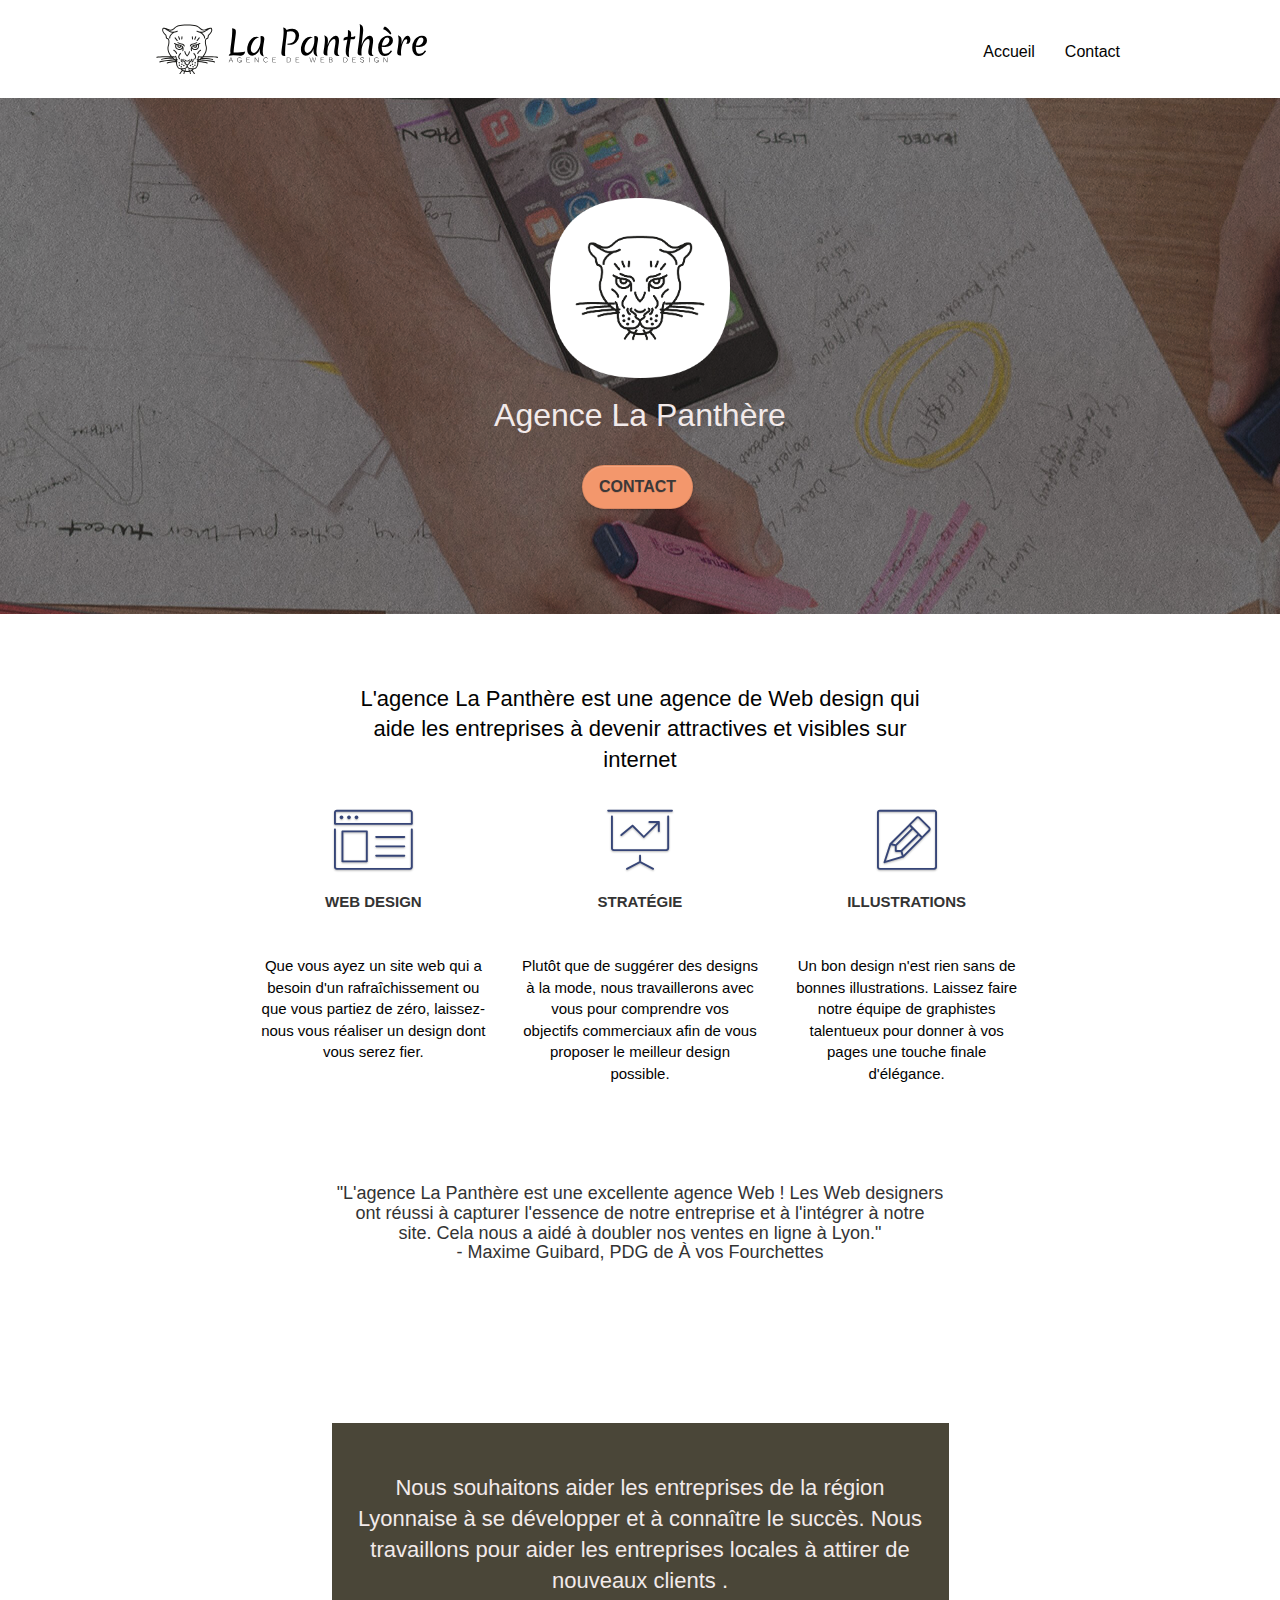
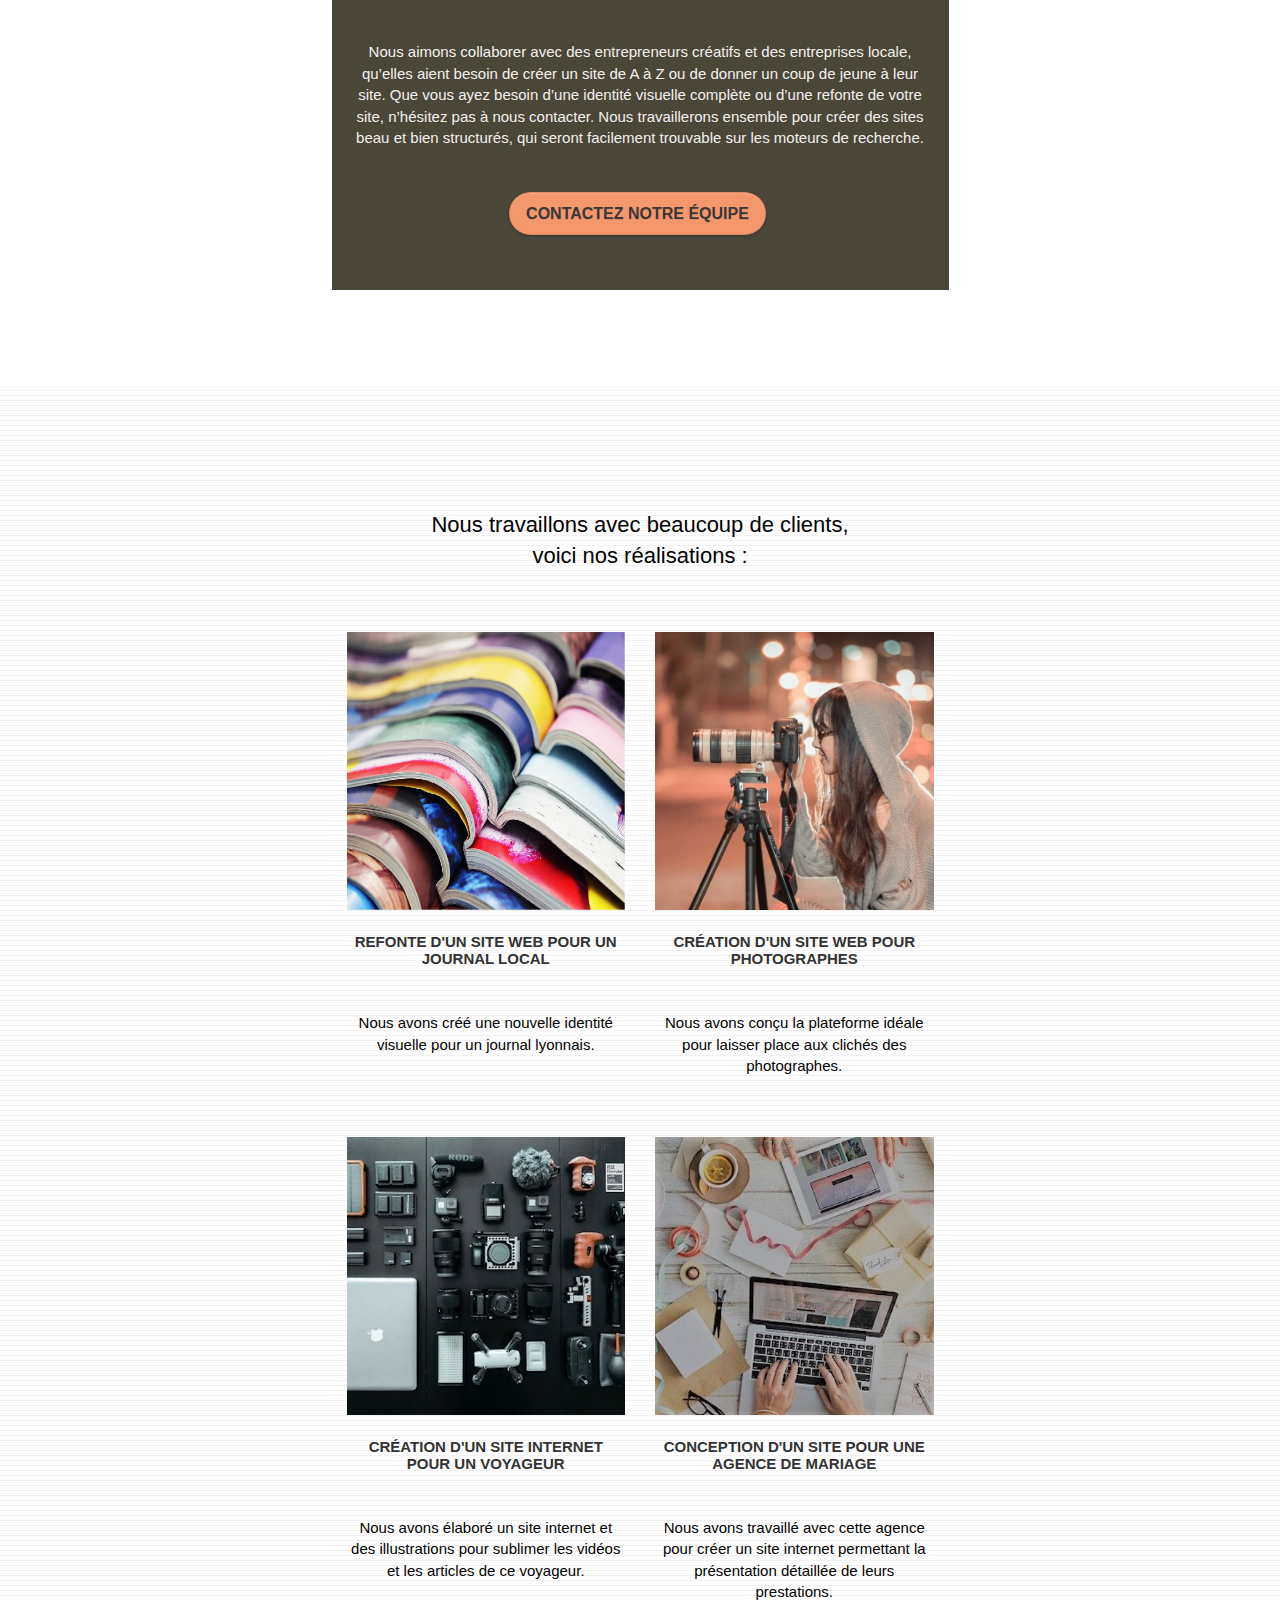
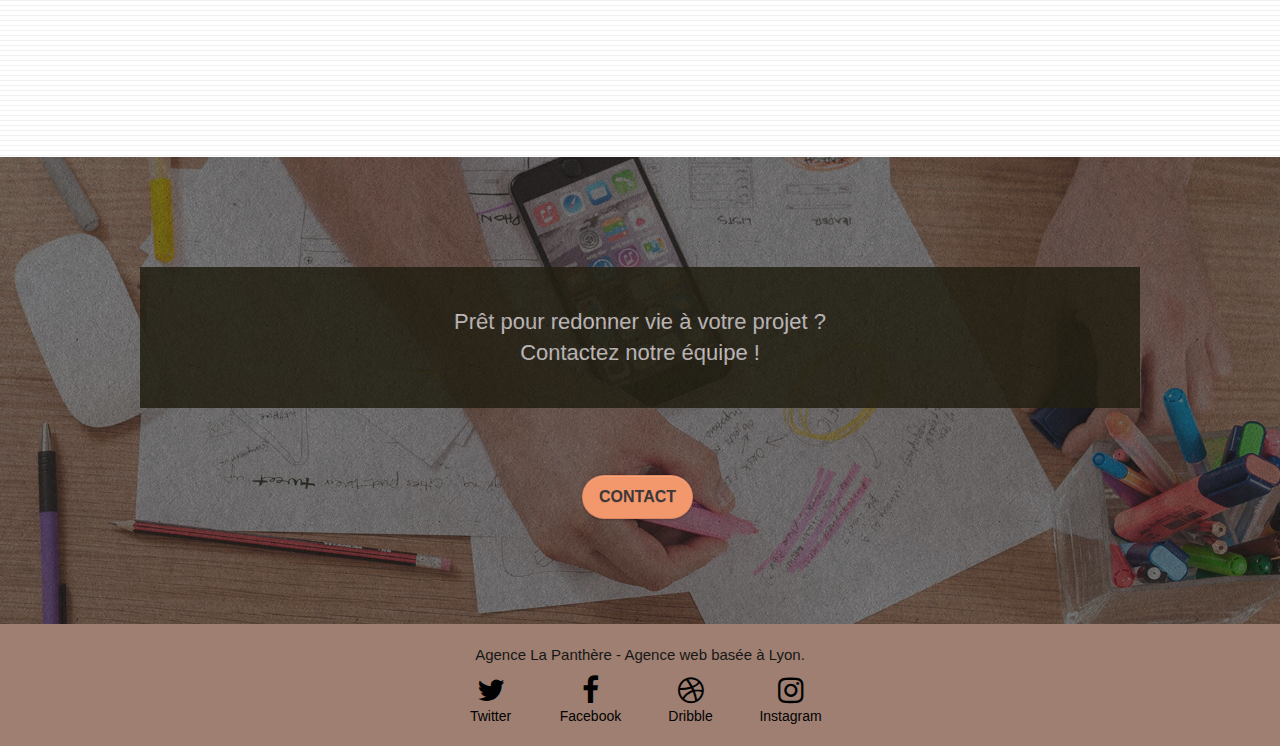
==== commit 789d374a: "new_maj_term" ====
--- a/index.html
+++ b/index.html
@@ -1,9 +1,9 @@
 <!doctype html>
-<html lang="Default">
+<html lang="fr">
 <head>
     <meta charset="utf-8">
     <meta name="keywords" content="seo, google, site web, site internet, agence design paris, agence design, agence design,agence design,agence design,agence design,agence design,agence design,agence design,agence design">
-    <meta name="description" content="">
+    <meta name="description" content="Grande agence de web design basée à Lyon, la panthère, spécialisée en stratégie et illustration accompagne et aide votre entreprise à devenir attractive et visible sur internet">
     <meta name="viewport" content="width=device-width, initial-scale=1.0, viewport-fit=cover">
     <link rel="shortcut icon" type="image/png" href="favicon.jpg">
     
@@ -12,6 +12,7 @@
 	<link rel="stylesheet" type="text/css" href="./css/font-awesome.css">
 	<link rel="stylesheet" type="text/css" href="./css/et-line.css">
 	
+	
     
 	<script src="./js/jquery-2.1.0.js"></script>
 	<script src="./js/bootstrap.js"></script>
@@ -19,281 +20,246 @@
 	<script src="./js/jquery.touchSwipe.js" defer></script>
 	<script src="./js/gmaps.js"></script>
 
-    <title>.</title>
-
-    
+    <title>La panthère</title>
+
 <!-- Analytics -->
- 
 <!-- Analytics END -->
-    
+
 </head>
 <body>
-<!-- Principal conteneur -->
-<div class="page-container">
-    
-<!-- bloc-0 -->
-<div class="bloc bgc-white l-bloc " id="bloc-0">
-	<div class="container bloc-sm">
-
-		<nav class="navbar row">
-			<div class="navbar-header">
-				<div class="keywords" style="color:#cccccc;font-size:1px;">Agence web à paris, stratégie web, web design, illustrations, design de site web, site web, web, internet, site internet, site</div>
-				<a class="navbar-brand" href="index.html"><img src="img/agence-la-panthere-monochrome.svg" alt="paris web design logo agence web meilleure agence" height="40" /></a>
-				<div class="keywords" style="color:#cccccc;font-size:1px;">Agence web à paris, stratégie web, web design, illustrations, design de site web, site web, web, internet, site internet, site</div>
-				<button id="nav-toggle" type="button" class="ui-navbar-toggle navbar-toggle" data-toggle="collapse" data-target=".navbar-1">
-					<span class="sr-only">Toggle navigation</span><span class="icon-bar"></span><span class="icon-bar"></span><span class="icon-bar"></span>
-				</button>
+	<!-- Principal conteneur -->
+	<div class="page-container">
+		
+	<!-- bloc-0 -->
+		<header>
+			<div class="bloc bgc-white l-bloc " id="bloc-0">
+				<div class="container bloc-sm">
+
+					<nav class="navbar row">
+						<div class="navbar-header">
+							<a class="navbar-brand" href="index.html"><img src="img/agence-la-panthere-monochrome.svg" alt="logo agence la panthère"/></a>
+							<button id="nav-toggle" type="button" class="ui-navbar-toggle navbar-toggle" data-toggle="collapse" data-target=".navbar-1">
+								<span class="sr-only">Toggle navigation</span><span class="icon-bar"></span><span class="icon-bar"></span><span class="icon-bar"></span>
+							</button>
+						</div>
+						<div class="collapse navbar-collapse navbar-1 special-dropdown-nav">
+							<ul class="site-navigation nav navbar-nav">
+								<li>
+									<a href="index.html">Accueil</a>
+								</li>
+								<li>
+									<a href="contact.html">Contact</a>
+								</li>
+							</ul>
+						</div>
+					</nav>
+				</div>
 			</div>
-			<div class="collapse navbar-collapse navbar-1 special-dropdown-nav">
-				<ul class="site-navigation nav navbar-nav">
-					<li>
-						<a href="index.html">Accueil</a>
-					</li>
-					<li>
-					</li>
-					<li>
-						<a href="page2.html">page2 &gt;</a>
-					</li>
-				</ul>
+		</header>
+		<!-- bloc-0 END -->
+
+
+		<main>
+			<!-- bloc-1-presentation -->
+			<section class="bloc bg-banniere d-bloc bg-t-edge bloc-bg-texture texture-paper b-parallax" id="bloc-1-hero">
+				<div class="container bloc-lg">
+					<div class="row tight-width-whitespace">
+						<div class="col-sm-12">
+							<img src="img/logo.png" class="center-block image-resize-mode" alt="Picto Agence La Panthère" />
+							<h1 class="text-center hero-bloc-text tc-white ">
+								Agence La Panthère
+							</h1>
+							<div class="text-center">
+								<a href="contact.html" class="btn btn-lg btn-clean btn-rd cta-hero btn-atomic-tangerine">Contact</a>
+							</div>
+						</div>
+					</div>
+				</div>
+			</section>
+			<!-- bloc-1-presentation END -->
+
+			<!-- bloc-2-services -->
+			<section class="bloc bgc-white l-bloc" id="bloc-2-services">
+				<div class="container bloc-md">
+					<div class="row">
+						<div class="col-sm-12 text-center">
+							<h2>L'agence La Panthère est une agence de Web design qui aide les entreprises à devenir attractives et visibles sur internet</h2>
+						</div>
+					</div>
+					<div class="row voffset-lg med-width-whitespace">
+						<div class="col-sm-4">
+							<div class="text-center">
+								<span class="et-icon-browser sm-shadow icon-dark-slate-blue icons icon-lg"></span>
+							</div>
+							<h3 class="mg-md text-center">
+								Web design
+							</h3>
+							<p class="text-center ">
+								Que vous ayez un site web qui a besoin d'un rafraîchissement ou que vous partiez de zéro, laissez-nous vous réaliser un design dont vous serez fier.
+							</p>
+						</div>
+						<div class="col-sm-4">
+							<div class="text-center">
+								<span class="et-icon-presentation sm-shadow icon-dark-slate-blue icons icon-lg"></span>
+							</div>
+							<h3 class="mg-md text-center">
+								Stratégie
+							</h3>
+							<p class="text-center ">
+								Plutôt que de suggérer des designs à la mode, nous travaillerons avec vous pour comprendre vos objectifs commerciaux afin de vous proposer le meilleur design possible.<br>
+							</p>
+						</div>
+						<div class="col-sm-4">
+							<div class="text-center">
+								<span class="et-icon-edit sm-shadow icon-dark-slate-blue icons icon-lg"></span>
+							</div>
+							<h3 class="mg-md text-center">
+								Illustrations
+							</h3>
+							<p class="text-center ">
+								Un bon design n'est rien sans de bonnes illustrations. Laissez faire notre équipe de graphistes talentueux pour donner à vos pages une touche finale d'élégance.
+							</p>
+						</div>
+					</div>
+					<div class="row voffset-lg voffset">
+						<div class="col-xs-12 col-md-8 col-md-offset-2 text-center">
+							<h4>"L'agence La Panthère est une excellente agence Web ! Les Web designers ont réussi à capturer l'essence de notre entreprise et à l'intégrer à notre site. Cela nous a aidé à doubler nos ventes en ligne à Lyon."<br>- Maxime Guibard, PDG de À vos Fourchettes<br></h4>
+
+						</div>
+					</div>
+				</div>
+			</section>
+			<!-- bloc-2-services END -->
+
+			<!-- bloc-3-what-i-do -->
+			<section class="bloc bg-presentation b-parallax" id="bloc-3-what-i-do">
+				<div class="container bloc-lg">
+					<div class="row tight-width-whitespace black-background">
+						<div class="col-sm-12">
+							<h2 class="mg-md text-center tc-white">
+								Nous souhaitons aider les entreprises de la région Lyonnaise à se développer et à connaître le succès. Nous travaillons pour aider les entreprises locales à attirer de nouveaux clients .<br>
+							</h2>
+							<p class="text-center whitee">
+								Nous aimons collaborer avec des entrepreneurs créatifs et des entreprises locale, qu’elles aient besoin de créer un site de A à Z ou de donner un coup de jeune à leur site. Que vous ayez besoin d’une identité visuelle complète ou d’une refonte de votre site, n’hésitez pas à nous contacter. Nous travaillerons ensemble pour créer des sites beau et bien structurés, qui seront facilement trouvable sur les moteurs de recherche. <br>
+								<br><a href="contact.html" class="btn btn-lg btn-clean btn-rd cta-hero btn-atomic-tangerine" id="cta-hero">Contactez notre équipe</a><br>
+							</p>
+						</div>
+					</div>
+				</div>
+			</section>
+			<!-- bloc-3-what-i-do END -->
+
+			<!-- bloc-4-portfolio -->
+			<section class="bloc bgc-white bg-lines-h2-bg bg-repeat l-bloc" id="bloc-4-portfolio">
+				<div class="container bloc-lg">
+					<div class="row">
+						<div class="col-sm-12 text-center">
+							<h2>Nous travaillons avec beaucoup de clients,<br>voici nos réalisations :<br></h2>
+						</div>
+					</div>
+					<div class="row tight-width-whitespace portfolio-row">
+						<div class="col-sm-6">
+							<a href="#"><img src="img/journal-local.jpg" alt="Refonte d'un site web pour un journal local" class="img-responsive portfolio-thumb" /></a>
+							<h3 class="mg-md text-center">
+								Refonte d'un site web pour un journal local
+							</h3>
+							<p class="text-center">
+								Nous avons créé une nouvelle identité visuelle pour un journal lyonnais.
+							</p>
+						</div>
+						<div class="col-sm-6">
+							<a href="#"><img src="img/site-pour-photographes.jpg" class="img-responsive portfolio-thumb" alt="Création d'un site web pour photographes" /></a>
+							<h3 class="mg-md text-center">
+								Création d'un site web pour photographes
+							</h3>
+							<p class="text-center">
+								Nous avons conçu la plateforme idéale pour laisser place aux clichés des photographes.
+							</p>
+						</div>
+					</div>
+					<div class="row tight-width-whitespace portfolio-row">
+						<div class="col-sm-6">
+							<a href="#"><img src="img/site-pour-voyageur.jpg" class="img-responsive portfolio-thumb" alt="Création d'un site web pour voyageur"/></a>
+							<h3 class="mg-md text-center">
+								Création d'un site internet pour un voyageur
+							</h3>
+							<p class="text-center">
+								Nous avons élaboré un site internet et des illustrations pour sublimer les vidéos et les articles de ce voyageur.
+							</p>
+						</div>
+						<div class="col-sm-6">
+							<a href="#"><img src="img/agence-de-mariage.jpg" class="img-responsive portfolio-thumb" alt="Création d'un site web pour agence de mariage" /></a>
+							<h3 class="mg-md text-center">
+								Conception d'un site pour une agence de mariage
+							</h3>
+							<p class="text-center">
+								Nous avons travaillé avec cette agence pour créer un site internet permettant la présentation détaillée de leurs prestations.
+							</p>
+						</div>
+					</div>
+				</div>
+			</section>
+
+			<!-- bloc-4-portfolio END -->
+			<!-- bloc-5-cta -->
+
+
+
+			<section class="bloc bg-banniere bloc-bg-texture texture-paper" id="bloc-5-cta">
+				<div class="container bloc-lg">
+					<div class="row">
+						<h2 class="mg-md text-center tc-white black-background">
+							Prêt pour redonner vie à votre projet ?<br>Contactez notre équipe !
+						</h2>
+						<div class="col-sm-12 text-center">
+							<a href="contact.html" class="btn btn-atomic-tangerine btn-clean btn-rd btn-lg cta-hero">Contact</a>
+						</div>
+					</div>
+				</div>
+			</section>
+			<!-- bloc-5-cta END -->
+		</main>
+
+		<!-- Footer - bloc-8 -->
+		<footer>
+			<div class="bloc bgc-atomic-tangerine d-bloc" id="bloc-8">
+				<div class="container bloc-sm">
+					<div class="row">
+						<div class="col-sm-12">
+							<p class="text-center white">
+								Agence La Panthère - Agence web basée à Lyon.<br>
+							</p>
+							<div class="row row-no-gutters social">
+								<div class="col-sm-3">
+									<div class="text-center">
+										<a class="social" href="index.html"><span class="fa fa-twitter icon-md"></span>Twitter</a>
+									</div>
+								</div>
+								<div class="col-sm-3">
+									<div class="text-center">
+										<a class="social" href="index.html"><span class="fa fa-facebook icon-md"></span>Facebook</a>
+									</div>
+								</div>
+								<div class="col-sm-3">
+									<div class="text-center">
+										<a class="social" href="index.html"><span class="fa fa-dribbble icon-md"></span>Dribble</a>
+									</div>
+								</div>
+								<div class="col-sm-3">
+									<div class="text-center">
+										<a class="social" href="index.html"><span class="fa fa-instagram icon-md"></span>Instagram</a>
+									</div>
+								</div>
+							</div>
+						</div>
+					</div>
+				</div>
 			</div>
-		</nav>
+		</footer>
+		<!-- Footer - bloc-8 END -->
+
 	</div>
-</div>
-<!-- bloc-0 END -->
-
-<!-- bloc-1-presentation -->
-<div class="bloc bgc-dark-slate-blue bg-banniere d-bloc bg-t-edge bloc-bg-texture texture-paper b-parallax" id="bloc-1-hero">
-	<div class="container bloc-lg">
-		<div class="row tight-width-whitespace">
-			<div class="col-sm-12">
-				<img src="img/logo.png" class="center-block image-resize-mode" width="100" alt="Agence La Panthère, agence web paris, création logo paris" />
-				<h1 class="text-center hero-bloc-text tc-white ">
-					Agence La Panthère
-				</h1>
-				<div class="text-center">
-					<a href="page2.html" class="btn btn-lg btn-clean btn-rd cta-hero btn-atomic-tangerine" id="cta-hero">Contact</a>
-				</div>
-			</div>
-		</div>
-	</div>
-</div>
-<!-- bloc-1-presentation END -->
-
-<!-- bloc-2-services -->
-<div class="bloc bgc-white l-bloc" id="bloc-2-services">
-	<div class="container bloc-md">
-		<div class="row">
-			<div class="col-sm-12 text-center">
-				<img alt="agence web, agence web paris, web design paris, stratégie web" src="img/title.png" />
-			</div>
-		</div>
-		<div class="row voffset-lg med-width-whitespace">
-			<div class="col-sm-4">
-				<div class="text-center">
-					<span class="et-icon-browser sm-shadow icon-dark-slate-blue icons icon-lg"></span>
-				</div>
-				<h3 class="mg-md text-center">
-					Web design
-				</h3>
-				<p class="text-center ">
-					Que vous ayez un site web qui a besoin d&rsquo;un rafraîchissement ou que vous partiez de zéro, laissez-nous vous réaliser un design dont vous serez fier.
-				</p>
-			</div>
-			<div class="col-sm-4">
-				<div class="text-center">
-					<span class="et-icon-presentation sm-shadow icon-dark-slate-blue icons icon-lg"></span>
-				</div>
-				<h3 class="mg-md text-center">
-					&nbsp;Stratégie
-				</h3>
-				<p class="text-center ">
-					Plutôt que de suggérer des designs à la mode, nous travaillerons avec vous pour comprendre vos objectifs commerciaux afin de vous proposer le meilleur design possible.<br>
-				</p>
-			</div>
-			<div class="col-sm-4">
-				<div class="text-center">
-					<span class="et-icon-edit sm-shadow icon-dark-slate-blue icons icon-lg"></span>
-				</div>
-				<h3 class="mg-md text-center">
-					Illustrations
-				</h3>
-				<p class="text-center ">
-					Un bon design n'est rien sans de bonnes illustrations. Laissez faire notre équipe de graphistes talentueux pour donner à vos pages une touche finale d'élégance.
-				</p>
-			</div>
-		</div>
-		<div class="row voffset-lg voffset">
-			<div class="col-xs-12 col-md-8 col-md-offset-2 text-center">
-				<img alt="agence web, agence web paris, web design paris, stratégie web" src="img/citation.png" />
-
-			</div>
-		</div>
-	</div>
-</div>
-<!-- bloc-2-services END -->
-
-<!-- bloc-3-what-i-do -->
-<div class="bloc tc-white bgc-atomic-tangerine bg-presentation d-bloc bloc-bg-texture texture-paper b-parallax" id="bloc-3-what-i-do">
-	<div class="container bloc-lg">
-		<div class="row tight-width-whitespace black-background">
-			<div class="col-sm-12">
-				<h2 class="mg-md text-center tc-white">
-					Nous souhaitons aider les entreprises de la région Lyonnaise à se développer et à connaître le succès. Nous travaillons pour aider les entreprises locales à attirer de nouveaux clients .<br>
-				</h2>
-				<p class="text-center white">
-					Nous aimons collaborer avec des entrepreneurs créatifs et des entreprises locale, qu’elles aient besoin de créer un site de A à Z ou de donner un coup de jeune à leur site. Que vous ayez besoin d’une identité visuelle complète ou d’une refonte de votre site, n’hésitez pas à nous contacter. Nous travaillerons ensemble pour créer des sites beau et bien structurés, qui seront facilement trouvable sur les moteurs de recherche. <br><br><a class="ltc-white bold-link" href="page2.html">Contactez notre équipe</a><br>
-				</p>
-			</div>
-		</div>
-	</div>
-</div>
-<!-- bloc-3-what-i-do END -->
-
-<!-- bloc-4-portfolio -->
-<div class="bloc bgc-white bg-lines-h2-bg bg-repeat l-bloc" id="bloc-4-portfolio">
-	<div class="container bloc-lg">
-		<div class="row">
-			<div class="col-sm-12 text-center">
-				<img alt="agence web, agence web paris, web design paris, stratégie web" src="img/title2.png" />
-			</div>
-		</div>
-		<div class="row tight-width-whitespace portfolio-row">
-			<div class="col-sm-6">
-				<a href="#" data-lightbox="img/1.jpg" data-gallery-id="gallery-1" data-caption="Refonte d'un site web pour un journal local" data-frame="snapshot-lb"><img src="img/1.jpg" alt="paris web design logo agence web meilleure agence et refonte site web journal" class="img-responsive portfolio-thumb" /></a>
-				<h3 class="mg-md text-center">
-					Refonte d'un site web pour un journal local
-				</h3>
-				<p class="text-center">
-					Nous avons créé une nouvelle identité visuelle pour un journal lyonnais.
-				</p>
-			</div>
-			<div class="col-sm-6">
-				<a href="#" data-lightbox="img/2.jpg" data-gallery-id="gallery-1" data-caption="Création d'un site web pour photographes" data-frame="snapshot-lb"><img src="img/2.jpg" class="img-responsive portfolio-thumb" alt="paris web design logo agence web meilleure agence, Création d'un site web pour photographes" /></a>
-				<h3 class="mg-md text-center">
-					Création d'un site web pour photographes
-				</h3>
-				<p class="text-center">
-					Nous avons conçu la plateforme idéale pour laisser place aux clichés des photographes.
-				</p>
-			</div>
-		</div>
-		<div class="row tight-width-whitespace portfolio-row">
-			<div class="col-sm-6">
-				<a href="#" data-lightbox="img/3.bmp" data-gallery-id="gallery-1" data-caption="Création d'un site internet pour un voyageur" data-frame="snapshot-lb"><img src="img/3.bmp" class="img-responsive portfolio-thumb" alt="paris web design logo agence web meilleure agence, Création d'un site web pour voyageur"/></a>
-				<h3 class="mg-md text-center">
-					Création d'un site internet pour un voyageur
-				</h3>
-				<p class="text-center">
-					Nous avons élaboré un site internet et des illustrations pour sublimer les vidéos et les articles de ce voyageur.
-				</p>
-			</div>
-			<div class="col-sm-6">
-				<a href="#" data-lightbox="img/4.bmp" data-gallery-id="gallery-1" data-caption="Conception d'un site pour une agence de mariage" data-frame="snapshot-lb"><img src="img/4.bmp" class="img-responsive portfolio-thumb" alt="paris web design logo agence web meilleure agence, Création d'un site web pour agence de mariage" /></a>
-				<h3 class="mg-md text-center">
-					Conception d'un site pour une agence de mariage
-				</h3>
-				<p class="text-center">
-					Nous avons travaillé avec cette agence pour créer un site internet permettant la présentation détaillée de leurs prestations.
-				</p>
-			</div>
-		</div>
-	</div>
-</div>
-<!-- bloc-4-portfolio END -->
-
-<!-- bloc-5-cta -->
-<div class="bloc bgc-dark-slate-blue bg-banniere d-bloc bloc-bg-texture texture-paper" id="bloc-5-cta">
-	<div class="container bloc-lg">
-		<div class="row">
-			<h2 class="mg-md text-center tc-white">
-				Prêt pour redonner vie à votre projet ?<br>Contactez notre équipe !
-			</h2>
-			<div class="col-sm-12 text-center">
-				<a href="page2.html" class="btn btn-atomic-tangerine btn-clean btn-rd btn-lg cta-hero">Contact</a>
-			</div>
-		</div>
-	</div>
-</div>
-<!-- bloc-5-cta END -->
-
-<!-- Footer - bloc-8 -->
-<div class="bloc bgc-atomic-tangerine d-bloc" id="bloc-8">
-	<div class="container bloc-sm">
-		<div class="row">
-			<div class="col-sm-12">
-				<p class="text-center white">
-					Agence La Panthère - Agence web basée à Lyon.<br>
-				</p>
-				<div class="row row-no-gutters social">
-					<div class="col-sm-3">
-						<div class="text-center">
-							<a class="social" href="index.html"><span class="fa fa-twitter icon-md"></span></a>
-						</div>
-					</div>
-					<div class="col-sm-3">
-						<div class="text-center">
-							<a class="social" href="index.html"><span class="fa fa-facebook icon-md"></span></a>
-						</div>
-					</div>
-					<div class="col-sm-3">
-						<div class="text-center">
-							<a class="social" href="index.html"><span class="fa fa-dribbble icon-md"></span></a>
-						</div>
-					</div>
-					<div class="col-sm-3">
-						<div class="text-center">
-							<a class="social" href="index.html"><span class="fa fa-instagram icon-md"></span></a>
-						</div>
-					</div>
-					<div class="keywords" style="color:#F3976C;">Agence web à paris, stratégie web, web design, illustrations, design de site web, site web, web, internet, site internet, site</div>
-				</div>
-				<div class="row">
-					<div class="col-sm-4">
-						Partenaires
-							<ul>
-								<li><a href="voiture.com">voiture.com</a></li>
-								<li><a href="pizza.com">pizza.com</a></li>
-								<li><a href="matoiture.com">matoiture.com</a></li>
-								<li><a href="immobilierseo.com">immobilierseo.com</a></li>
-							</ul>		
-					</div>
-					<div class="col-sm-4">
-						Annuaires liste 1
-						<ul>
-							<li><a href="annuaireagence.com">annuaireagence.com</a></li>
-							<li><a href="annuaireseo.com">annuaireseo.com</a></li>
-							<li><a href="annuairemarketing.com">annuairemarketing.com</a></li>
-							<li><a href="123seoture.com">123seo.com</a></li>
-							<li><a href="123site.com">123site.com</a></li>
-							<li><a href="annuairewordpress.com">annuairewordpress.com</a></li>
-							<li><a href="listeagence.com">listeagence.com</a></li>
-							<li><a href="meilleuresagencesparis.com">meilleuresagencesparis.com</a></li>
-							<li><a href="listeseo.com">listeseo.com</a></li>
-						</ul>
-					</div>
-					<div class="col-sm-4">
-						Annuaires liste 2
-						<ul>
-							<li><a href="betterseo.com">betterseo.com</a></li>
-							<li><a href="ameliorerseo.com">ameliorerseo.com</a></li>
-							<li><a href="seojuicelien.com">seojuicelien.com</a></li>
-							<li><a href="meilleursliens.com">meilleursliens.com</a></li>
-							<li><a href="liensagogo.com">liensagogo.com</a></li>
-							<li><a href="backlink.com">backlink.com</a></li>
-							<li><a href="linkjuiceannuaire.com">linkjuiceannuaire.com</a></li>
-							<li><a href="remontersurgoogle.com">remontersurgoogle.com</a></li>
-							<li><a href="vraiseofiable.com">vraiseofiable.com</a></li>
-						</ul>
-					</div>
-				</div>
-			</div>
-		</div>
-	</div>
-</div>
-<!-- Footer - bloc-8 END -->
-
-</div>
-<!-- Principal conteneur END -->
+	<!-- Principal conteneur END -->
     
 
 </body>
--- a/style.css
+++ b/style.css
@@ -25,6 +25,11 @@
     width: 100%;
     z-index: 100000;
     background: #FFFFFF url("img/pageload-spinner.gif") no-repeat center center;
+}
+
+header img
+{
+    height: 50px;
 }
 
 .bloc {
@@ -39,9 +44,19 @@
     position: relative;
 }
 
+.col-xs-12
+{
+    padding: 0 30px 0 30px;
+}
+
+.col-sm-12 img
+{
+ width: 180px;
+}
+
 .bloc .container {
-    padding-left: 0;
-    padding-right: 0;
+    padding-left: 15px;
+    padding-right: 15px;
 }
 
 .bloc-lg {
@@ -97,60 +112,6 @@
 
 .b-parallax {
     background-attachment: fixed;
-}
-
-.d-bloc {
-    color: rgba(255, 255, 255, .7);
-}
-
-.d-bloc button:hover {
-    color: rgba(255, 255, 255, .9);
-}
-
-.d-bloc .icon-round,
-.d-bloc .icon-square,
-.d-bloc .icon-rounded,
-.d-bloc .icon-semi-rounded-a,
-.d-bloc .icon-semi-rounded-b {
-    border-color: rgba(255, 255, 255, .9);
-}
-
-.d-bloc .divider-h span {
-    border-color: rgba(255, 255, 255, .2);
-}
-
-.d-bloc .a-btn,
-.d-bloc .navbar a,
-.d-bloc .navbar-brand,
-.d-bloc a .icon-sm,
-.d-bloc a .icon-md,
-.d-bloc a .icon-lg,
-.d-bloc a .icon-xl,
-.d-bloc h1 a,
-.d-bloc h2 a,
-.d-bloc h3 a,
-.d-bloc h4 a,
-.d-bloc h5 a,
-.d-bloc h6 a,
-.d-bloc p a {
-    color: rgba(255, 255, 255, .6);
-}
-
-.d-bloc .a-btn:hover,
-.d-bloc .navbar a:hover,
-.d-bloc .navbar-brand:hover,
-.d-bloc a:hover .icon-sm,
-.d-bloc a:hover .icon-md,
-.d-bloc a:hover .icon-lg,
-.d-bloc a:hover .icon-xl,
-.d-bloc h1 a:hover,
-.d-bloc h2 a:hover,
-.d-bloc h3 a:hover,
-.d-bloc h4 a:hover,
-.d-bloc h5 a:hover,
-.d-bloc h6 a:hover,
-.d-bloc p a:hover {
-    color: rgba(255, 255, 255, 1);
 }
 
 .d-bloc .navbar-toggle .icon-bar {
@@ -273,14 +234,14 @@
 }
 
 .row-no-gutters {
+    display: flex;
     margin-right: 0;
     margin-left: 0;
 }
 
 .row.row-no-gutters > [class^="col-"],
 .row.row-no-gutters > [class*=" col-"] {
-    padding-right: 0;
-    padding-left: 0;
+    padding-left: 16px;
 }
 
 #bloc-1-hero h1 {
@@ -437,7 +398,7 @@
 
 .mg-md {
     margin-top: 10px;
-    margin-bottom: 20px;
+    margin-bottom: 45px;
 }
 
 .mg-lg {
@@ -651,7 +612,7 @@
 a {
     font-family: "helvetica";
     font-weight: 400;
-    color: #575757!important;
+    color: #020202!important;
 }
 
 .container {
@@ -677,11 +638,11 @@
 }
 
 p {
-    font-size: 11px;
+    font-size: 15px;
 }
 
 .tight-width-whitespace {
-    max-width: 600px;
+    max-width: 617px;
     margin: auto auto auto auto;
 }
 
@@ -694,7 +655,7 @@
     margin-top: 22px;
     color: #FFFFFF!important;
     text-transform: uppercase;
-    padding: 12px 28px 12px 28px;
+
     font-size: 16px;
     font-weight: 700;
 }
@@ -702,6 +663,11 @@
 .social {
     max-width: 400px;
     margin: auto auto auto auto;
+}
+
+.bgc-white h2
+{
+    padding: 0% 19%;
 }
 
 h2 {
@@ -736,7 +702,11 @@
 }
 
 .white {
-    color: #FFFFFF!important;
+    color: #171717!important;
+}
+
+.whitee {
+    color: #f4f0f0!important;
 }
 
 .portfolio-thumb {
@@ -748,13 +718,20 @@
     margin-top: 50px;
 }
 
+.form-group
+{
+    display: flex;
+    flex-direction: column;
+    margin-bottom: 20px;
+}
+
 .avatar {
     box-shadow: 0px 4px 9px rgba(0, 0, 0, 0.3);
 }
 
 .black-background {
-    background-color: rgba(165, 147, 99, 0.7);
-    padding: 40px 40px 40px 40px;
+    background-color:rgba(47, 42, 26, 0.87);
+    padding: 40px 0 40px 0;
 }
 
 .bold-link {
@@ -766,26 +743,24 @@
     background-color: #FFFFFF;
 }
 
-.bgc-dark-slate-blue {
-    background-color: #364577;
-}
+
 
 .bgc-atomic-tangerine {
-    background-color: #F3976C;
+    background-color: #9e7f71;
 }
 
 .tc-white {
-    color: #F3976C!important;
+    color: #f2eaea!important;
 }
 
 .btn-atomic-tangerine {
     background: #F3976C;
-    color: #FFFFFF!important;
+    color: #3c3838!important;
 }
 
 .btn-atomic-tangerine:hover {
     background: #c27956!important;
-    color: #FFFFFF!important;
+    color: #3c3838!important;
 }
 
 .ltc-white {
@@ -818,12 +793,13 @@
 }
 
 .bg-banniere {
-    background-image: url("img/agence-la-panthere.jpg");
+    background-image: url("img/agence-la-panthere-red.jpg");
 }
 
 .bg-presentation {
-    background-image: url("img/image-de-presentation.bmp");
-}
+    background-image: url("img/image-de-presentation-red.jpg");
+}
+
 
 @media (max-width: 1024px) {
     .bloc {
@@ -848,13 +824,13 @@
     }
 }
 
-@media only screen and (min-device-width: 768px) and (max-device-width: 1024px) and (orientation: landscape) {
+@media only screen and (min-width: 768px) and (max-width: 1024px) and (orientation: landscape) {
     .b-parallax {
         background-attachment: scroll;
     }
 }
 
-@media only screen and (min-device-width: 1024px) and (max-device-width: 1366px) and (-webkit-min-device-pixel-ratio: 1.5) {
+@media only screen and (min-width: 1024px) and (max-width: 1366px) and (-webkit-min-device-pixel-ratio: 1.5) {
     .b-parallax {
         background-attachment: scroll;
     }
@@ -872,24 +848,25 @@
         overflow-x: hidden;
         position: relative;
     }
-    .bloc {
-        padding-left: constant(safe-area-inset-left);
-        padding-right: constant(safe-area-inset-right);
-    }
+    
     .bloc-group,
     .bloc-group .bloc {
         display: block;
         width: 100%;
     }
-    .bloc-fill-screen .fill-bloc-top-edge,
-    .bloc-fill-screen .fill-bloc-bottom-edge {
-        padding: 0 20px;
-        padding-left: constant(safe-area-inset-left);
-        padding-right: constant(safe-area-inset-right);
-    }
+    
 }
 
 @media (max-width: 767px) {
+
+    .black-background {
+        margin: 0 20px 0;
+    }
+
+    p {
+        font-size: 23px;
+    }
+
     .page-container {
         overflow-x: hidden;
         position: relative;
@@ -930,6 +907,7 @@
         text-align: left;
         padding-left: 15px;
         width: 100%;
+        
     }
     .nav > li:hover {
         background: rgba(0, 0, 0, .08);
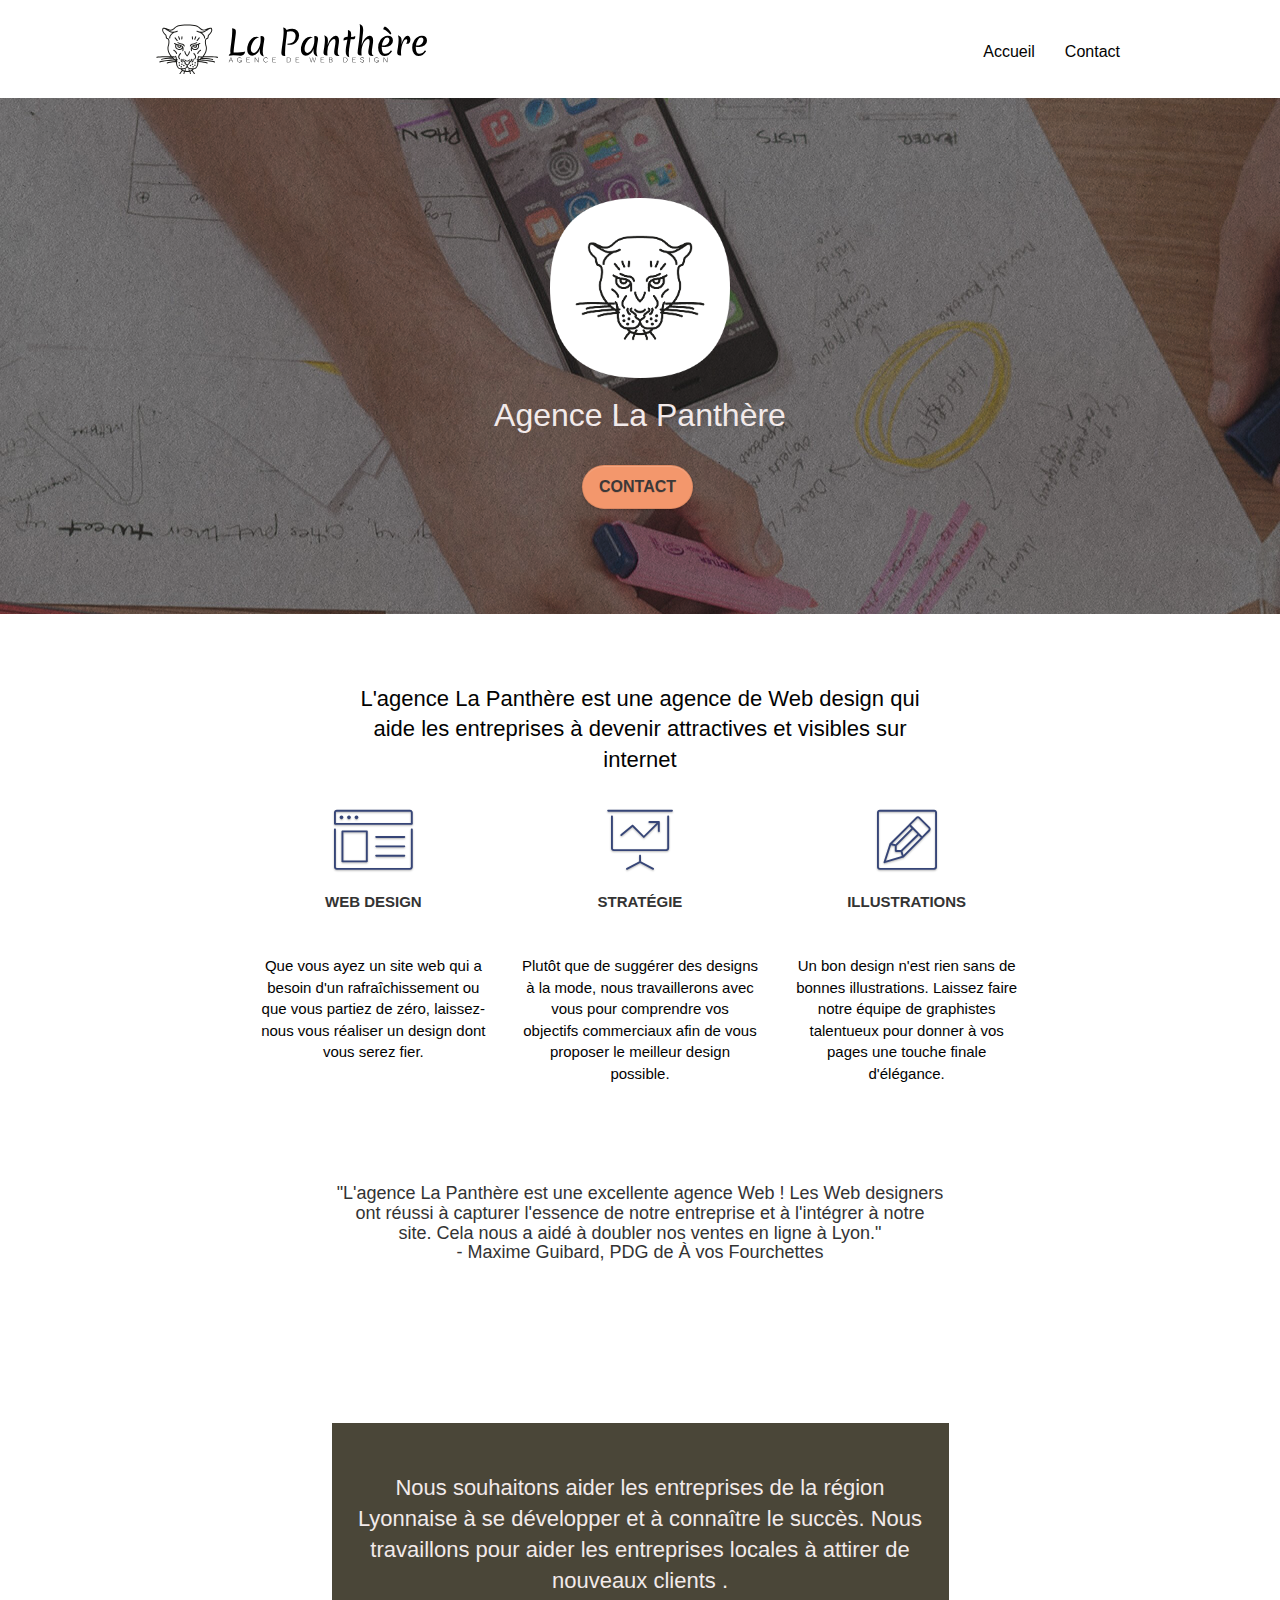
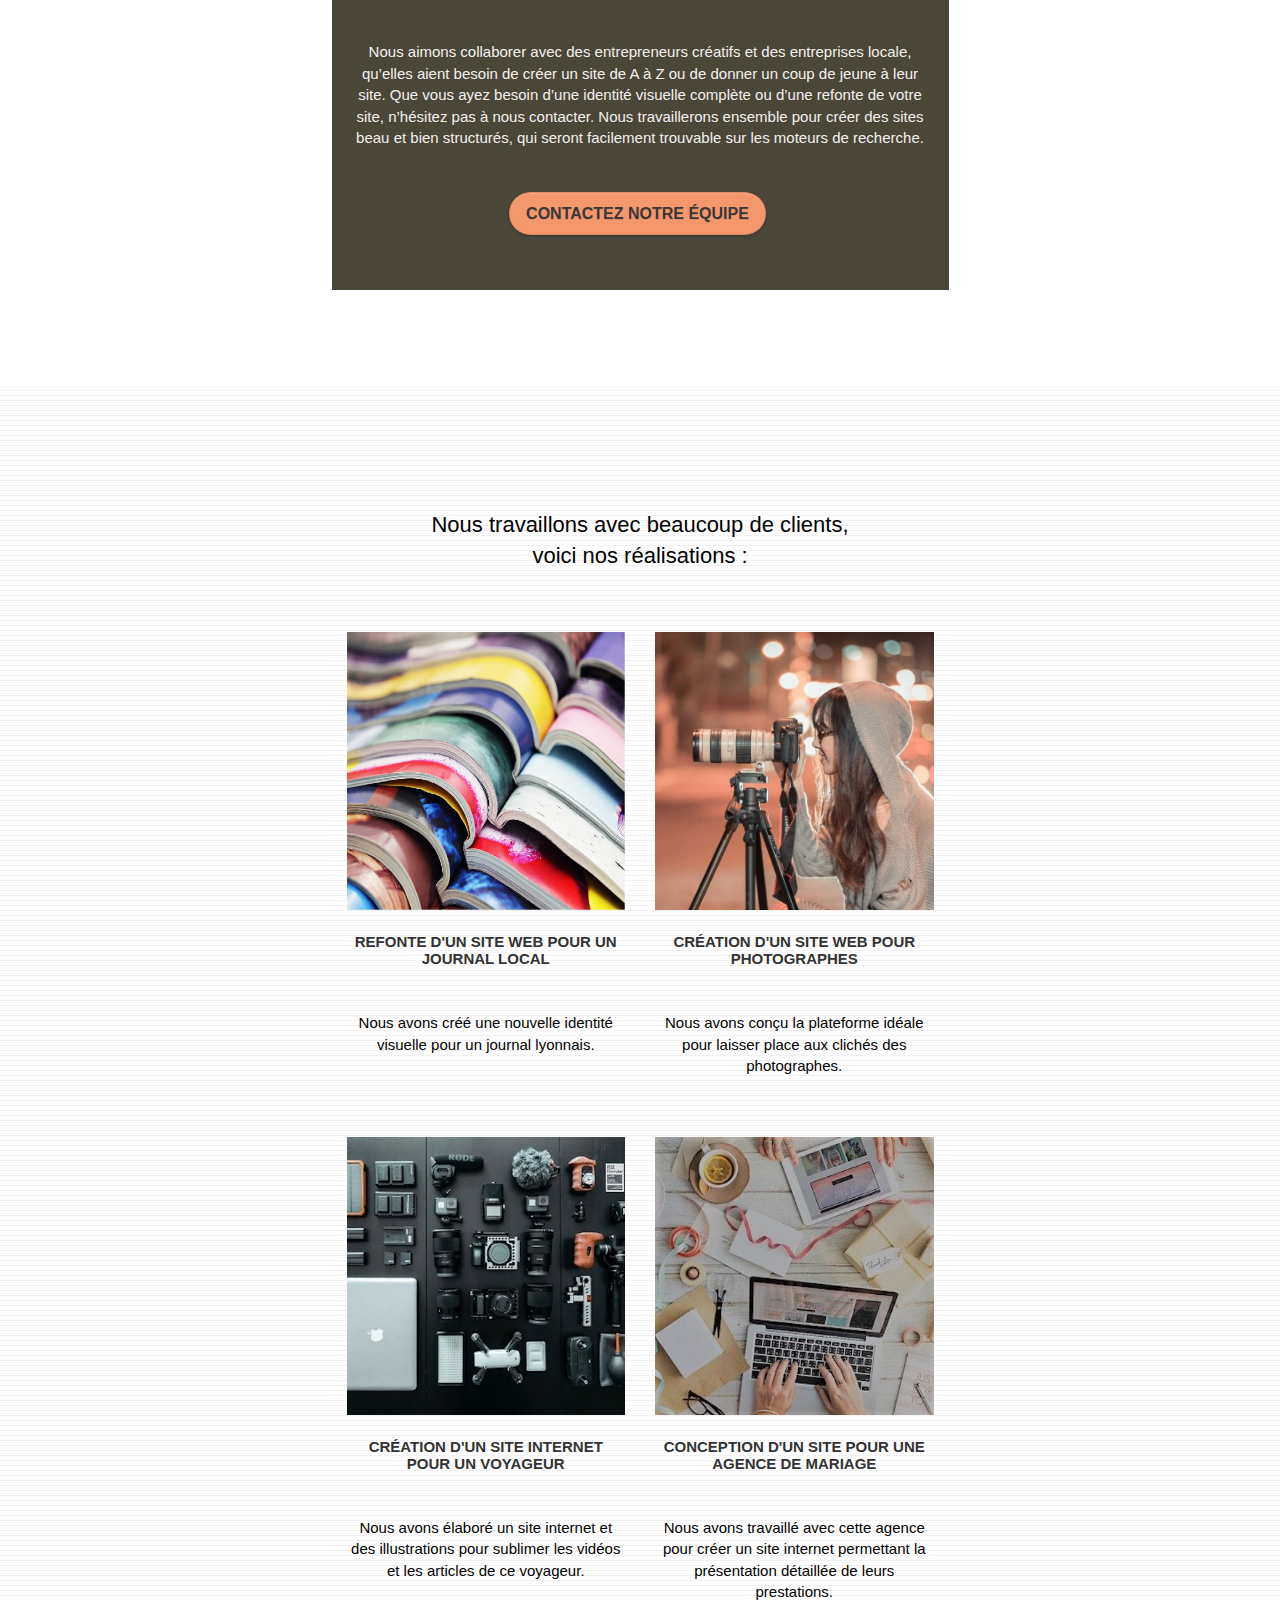
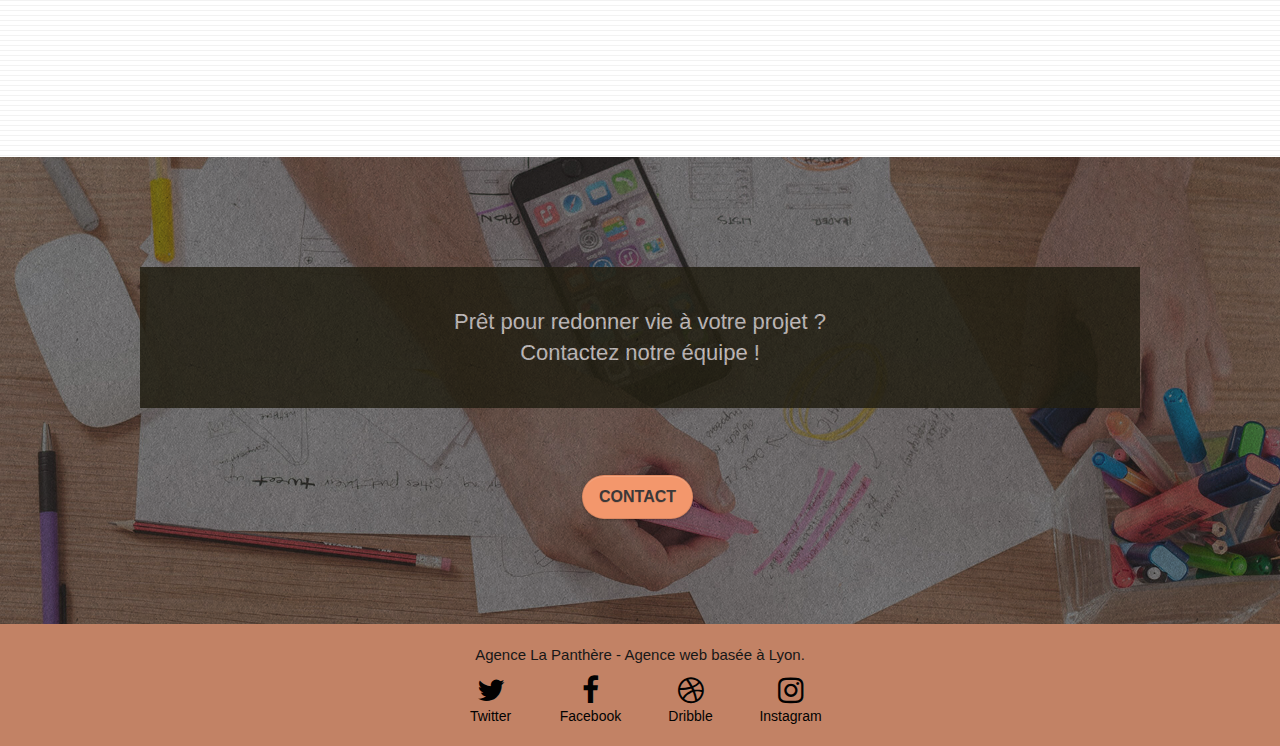
==== commit 0de2794a: "color_ban" ====
--- a/index.html
+++ b/index.html
@@ -11,26 +11,17 @@
 	<link rel="stylesheet" type="text/css" href="style.css">
 	<link rel="stylesheet" type="text/css" href="./css/font-awesome.css">
 	<link rel="stylesheet" type="text/css" href="./css/et-line.css">
-	
-	
     
 	<script src="./js/jquery-2.1.0.js"></script>
 	<script src="./js/bootstrap.js"></script>
 	<script src="./js/blocs.js"></script>
 	<script src="./js/jquery.touchSwipe.js" defer></script>
 	<script src="./js/gmaps.js"></script>
-
-    <title>La panthère</title>
-
-<!-- Analytics -->
-<!-- Analytics END -->
+    <title>Découvrez la Meilleure Agence de Design à Lyon! - La Panthère</title>
 
 </head>
 <body>
-	<!-- Principal conteneur -->
 	<div class="page-container">
-		
-	<!-- bloc-0 -->
 		<header>
 			<div class="bloc bgc-white l-bloc " id="bloc-0">
 				<div class="container bloc-sm">
@@ -56,8 +47,6 @@
 				</div>
 			</div>
 		</header>
-		<!-- bloc-0 END -->
-
 
 		<main>
 			<!-- bloc-1-presentation -->
@@ -76,8 +65,6 @@
 					</div>
 				</div>
 			</section>
-			<!-- bloc-1-presentation END -->
-
 			<!-- bloc-2-services -->
 			<section class="bloc bgc-white l-bloc" id="bloc-2-services">
 				<div class="container bloc-md">
@@ -129,8 +116,6 @@
 					</div>
 				</div>
 			</section>
-			<!-- bloc-2-services END -->
-
 			<!-- bloc-3-what-i-do -->
 			<section class="bloc bg-presentation b-parallax" id="bloc-3-what-i-do">
 				<div class="container bloc-lg">
@@ -147,8 +132,6 @@
 					</div>
 				</div>
 			</section>
-			<!-- bloc-3-what-i-do END -->
-
 			<!-- bloc-4-portfolio -->
 			<section class="bloc bgc-white bg-lines-h2-bg bg-repeat l-bloc" id="bloc-4-portfolio">
 				<div class="container bloc-lg">
@@ -199,12 +182,7 @@
 					</div>
 				</div>
 			</section>
-
-			<!-- bloc-4-portfolio END -->
 			<!-- bloc-5-cta -->
-
-
-
 			<section class="bloc bg-banniere bloc-bg-texture texture-paper" id="bloc-5-cta">
 				<div class="container bloc-lg">
 					<div class="row">
@@ -217,7 +195,6 @@
 					</div>
 				</div>
 			</section>
-			<!-- bloc-5-cta END -->
 		</main>
 
 		<!-- Footer - bloc-8 -->
@@ -256,11 +233,6 @@
 				</div>
 			</div>
 		</footer>
-		<!-- Footer - bloc-8 END -->
-
 	</div>
-	<!-- Principal conteneur END -->
-    
-
 </body>
 </html>
--- a/style.css
+++ b/style.css
@@ -6,18 +6,15 @@
     -webkit-font-smoothing: antialiased;
     -moz-osx-font-smoothing: grayscale;
 }
-
 a,
 button {
     transition: all .3s ease-in-out;
     outline: none!important;
 }
-
 a:hover {
     text-decoration: none;
     cursor: pointer;
 }
-
 #page-loading-blocs-notifaction {
     position: fixed;
     top: 0;
@@ -26,12 +23,10 @@
     z-index: 100000;
     background: #FFFFFF url("img/pageload-spinner.gif") no-repeat center center;
 }
-
 header img
 {
     height: 50px;
 }
-
 .bloc {
     width: 100%;
     clear: both;
@@ -43,7 +38,6 @@
     background-size: cover;
     position: relative;
 }
-
 .col-xs-12
 {
     padding: 0 30px 0 30px;
@@ -53,24 +47,19 @@
 {
  width: 180px;
 }
-
 .bloc .container {
     padding-left: 15px;
     padding-right: 15px;
 }
-
 .bloc-lg {
     padding: 100px 50px;
 }
-
 .bloc-md {
     padding: 50px;
 }
-
 .bloc-sm {
     padding: 20px 50px;
 }
-
 .bg-center,
 .bg-l-edge,
 .bg-r-edge,
@@ -86,15 +75,12 @@
     -o-background-size: auto!important;
     background-size: auto!important;
 }
-
 .bg-repeat {
     background: repeat;
 }
-
 .bg-t-edge {
     background: top no-repeat;
 }
-
 .bloc-bg-texture::before {
     content: "";
     background-size: 2px 2px;
@@ -104,38 +90,30 @@
     left: 0;
     right: 0;
 }
-
 .texture-paper::before {
     background: url("img/texture-paper.png");
     background-size: 280px 280px;
 }
-
 .b-parallax {
     background-attachment: fixed;
 }
-
 .d-bloc .navbar-toggle .icon-bar {
     background: rgba(255, 255, 255, 1);
 }
-
 .d-bloc .btn-wire,
 .d-bloc .btn-wire:hover {
     color: rgba(255, 255, 255, 1);
     border-color: rgba(255, 255, 255, 1);
 }
-
 .d-bloc .panel {
     color: rgba(0, 0, 0, .5);
 }
-
 .d-bloc .panel button:hover {
     color: rgba(0, 0, 0, .7);
 }
-
 .d-bloc .panel icon {
     border-color: rgba(0, 0, 0, .7);
 }
-
 .d-bloc .panel .divider-h span {
     border-color: rgba(0, 0, 0, .1);
 }
@@ -746,7 +724,7 @@
 
 
 .bgc-atomic-tangerine {
-    background-color: #9e7f71;
+    background-color: #c28265;
 }
 
 .tc-white {
